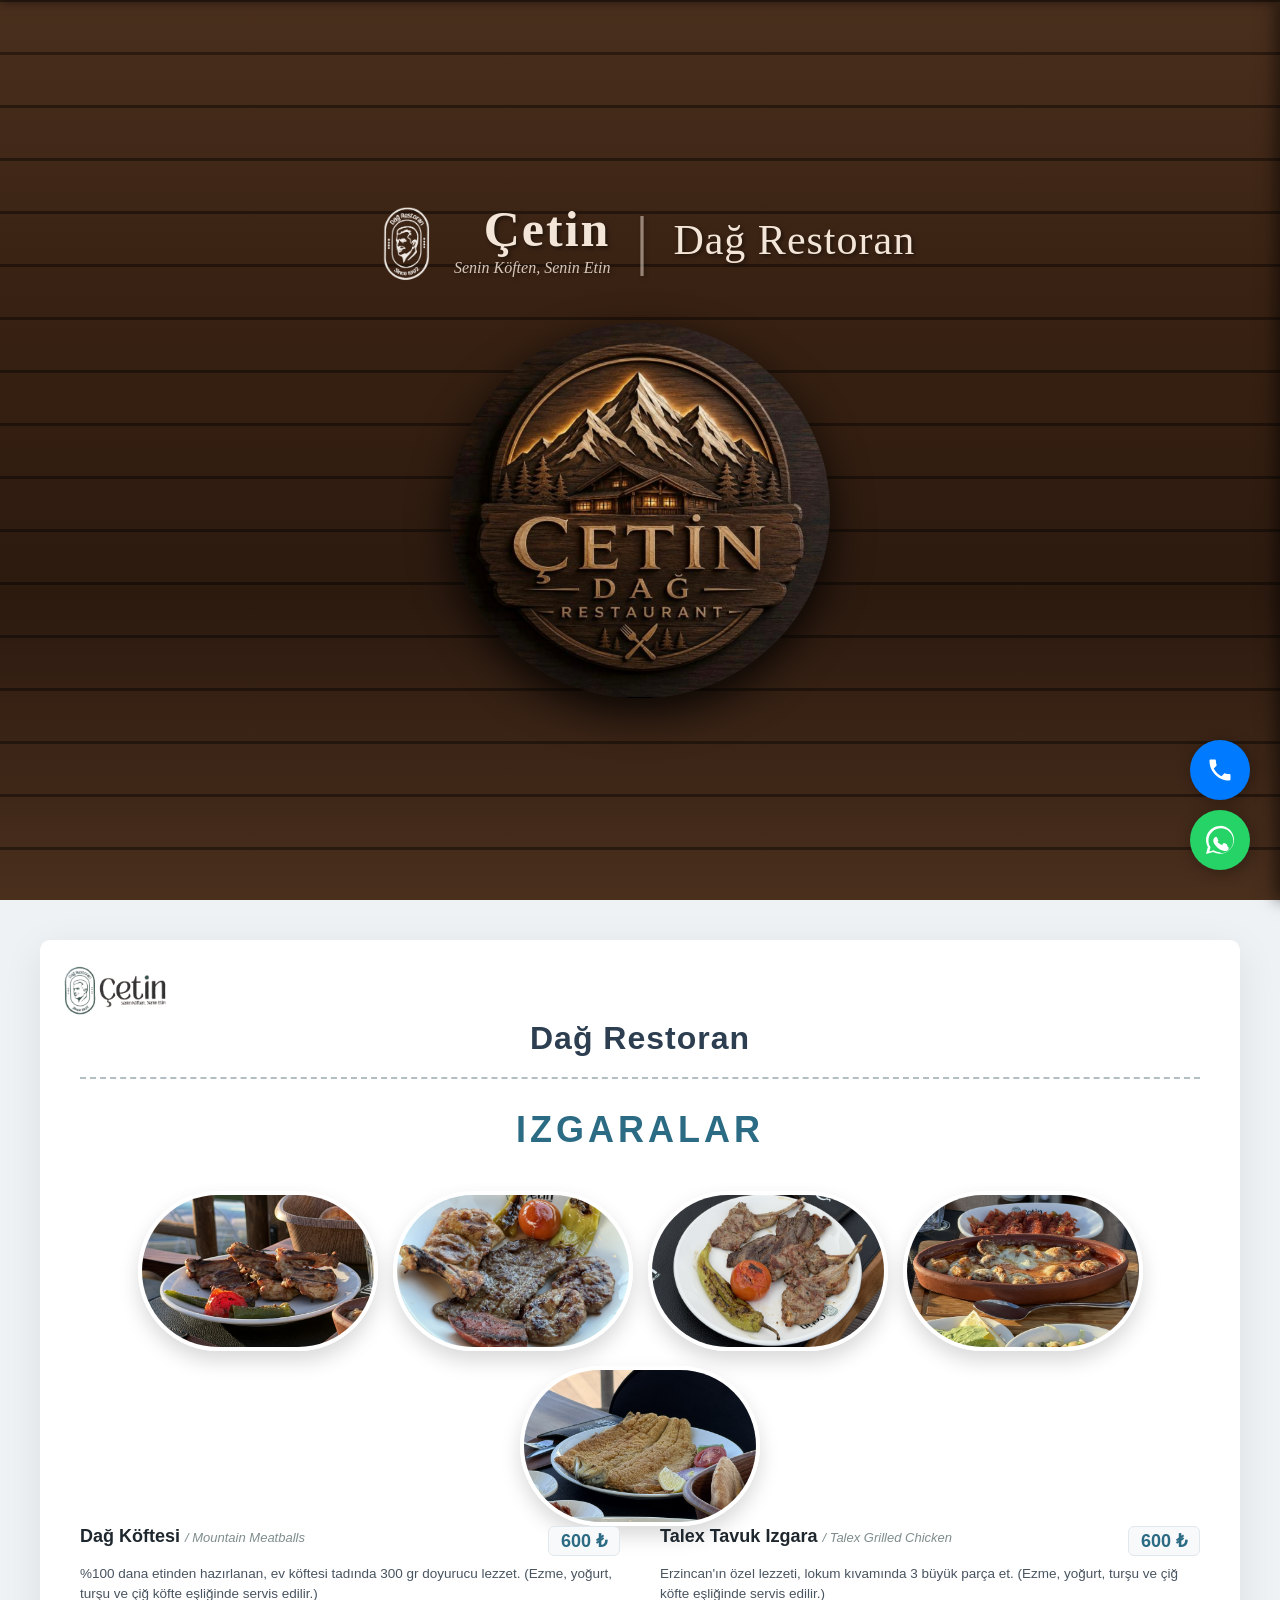
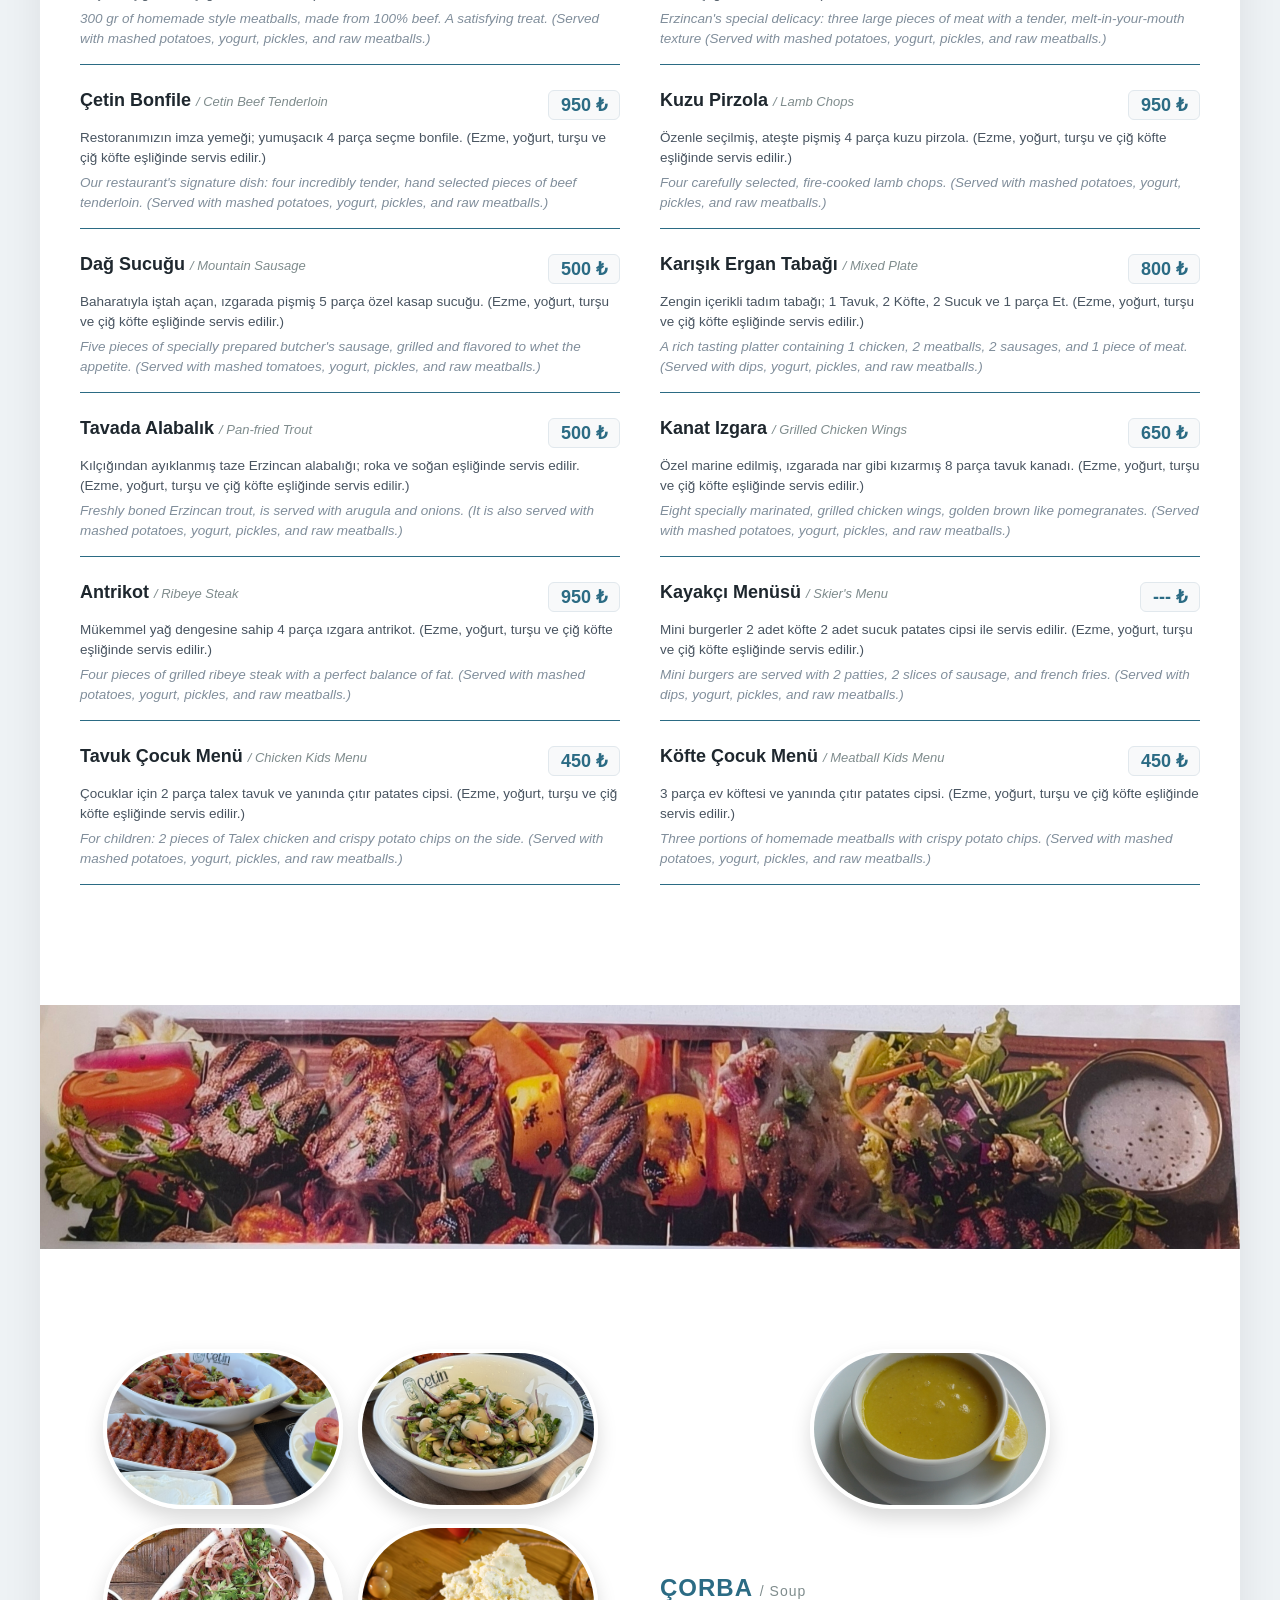
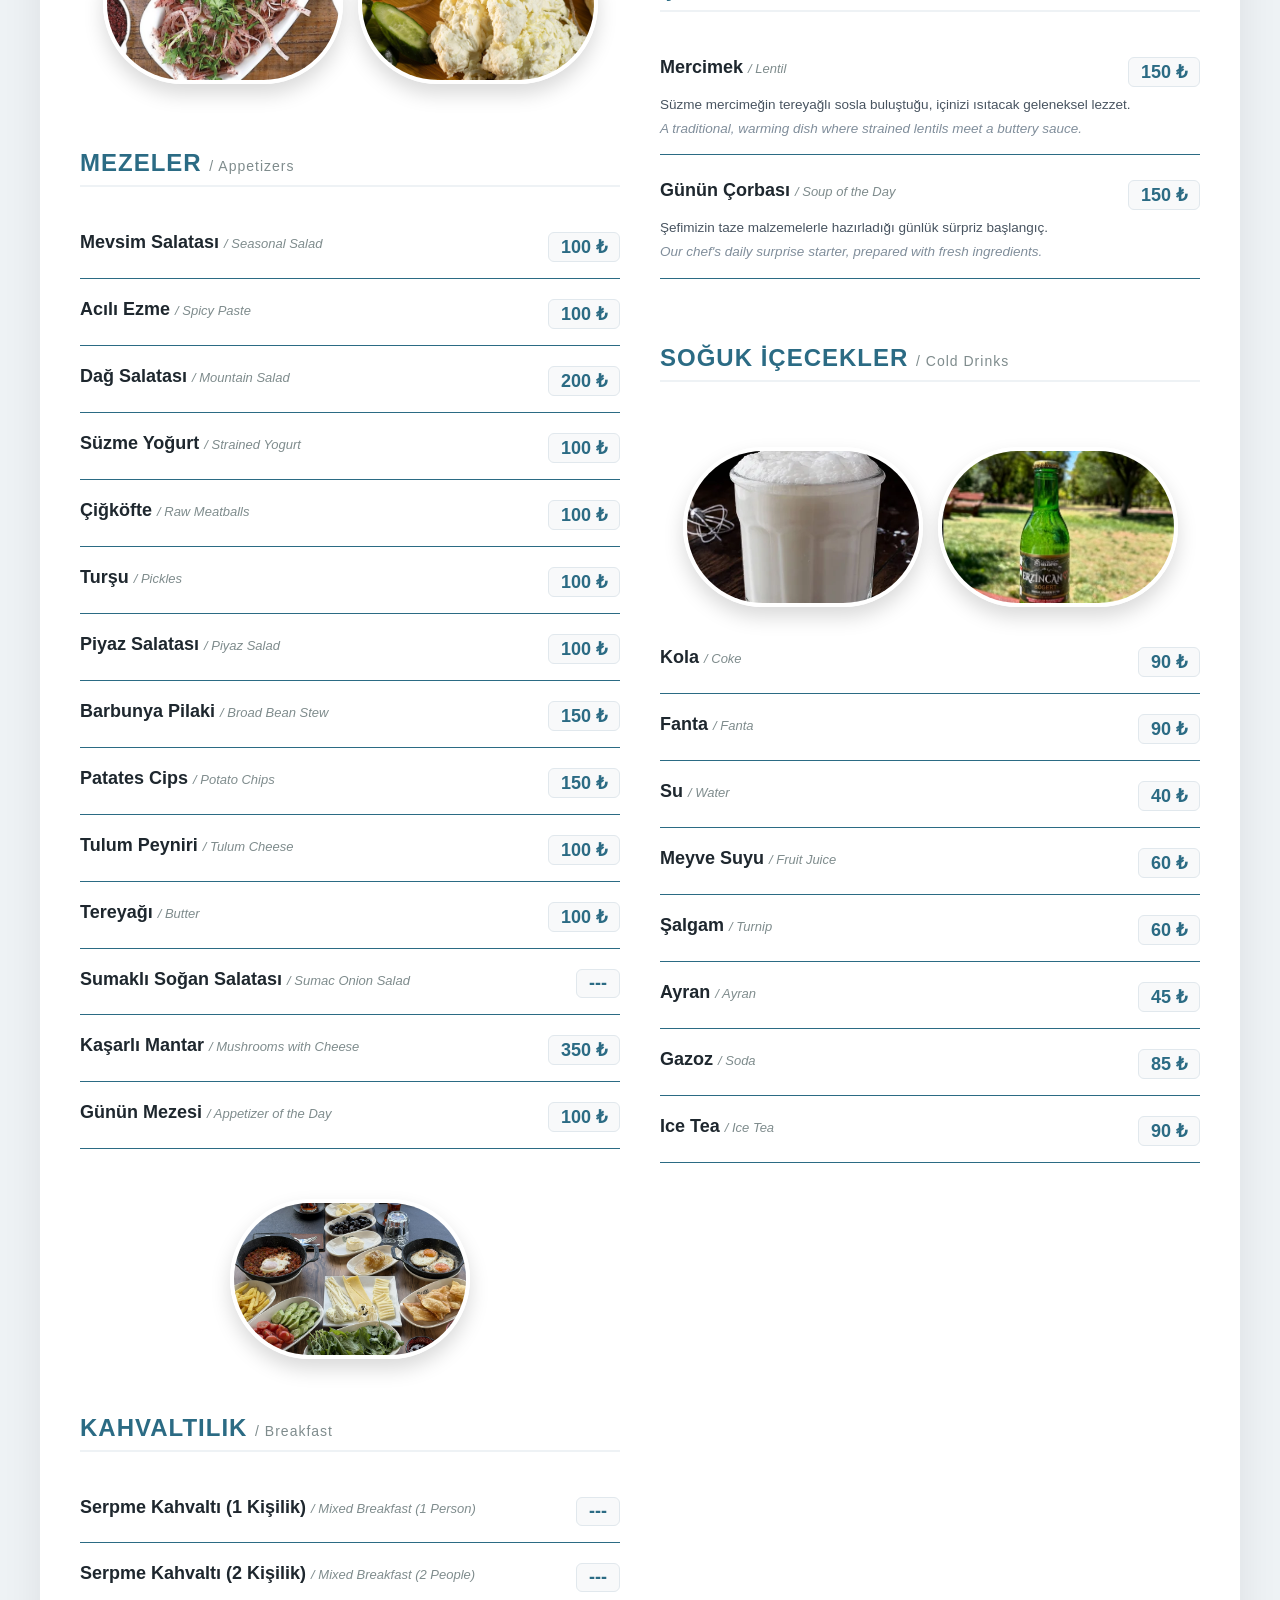
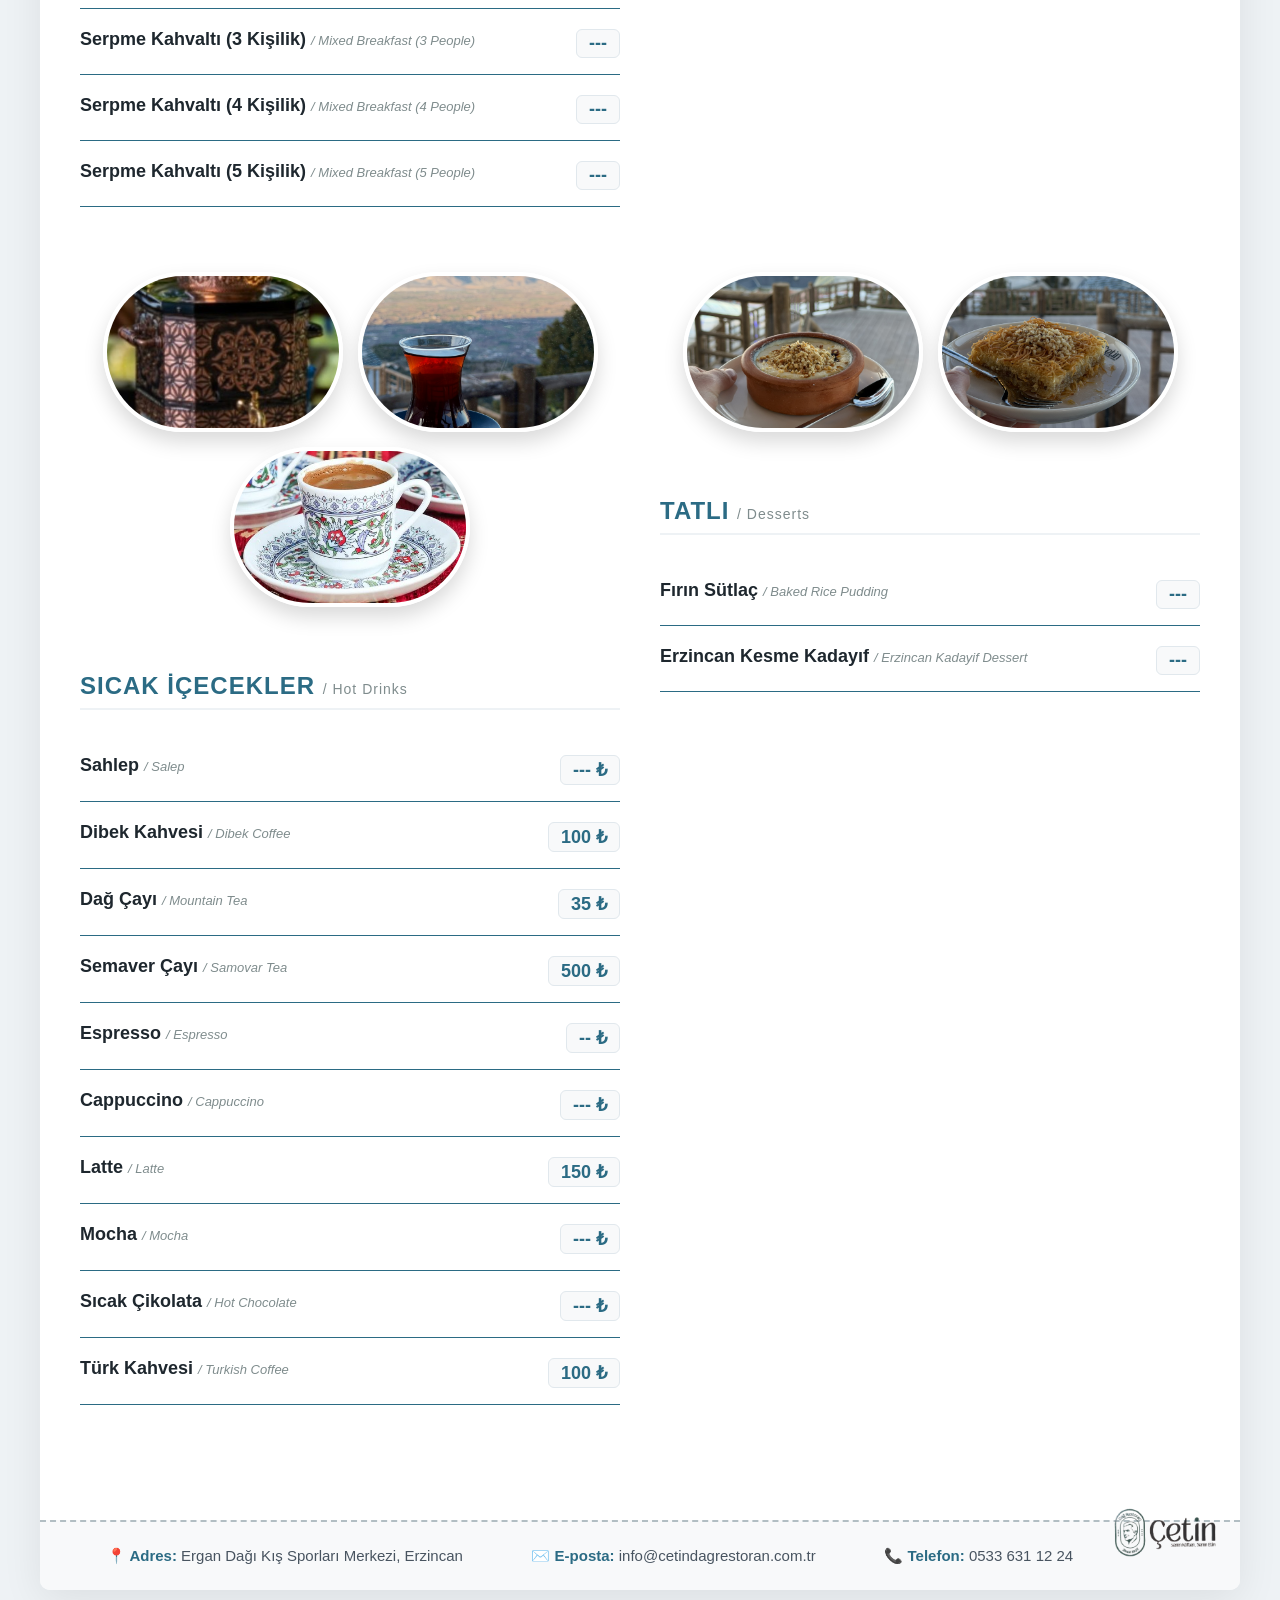
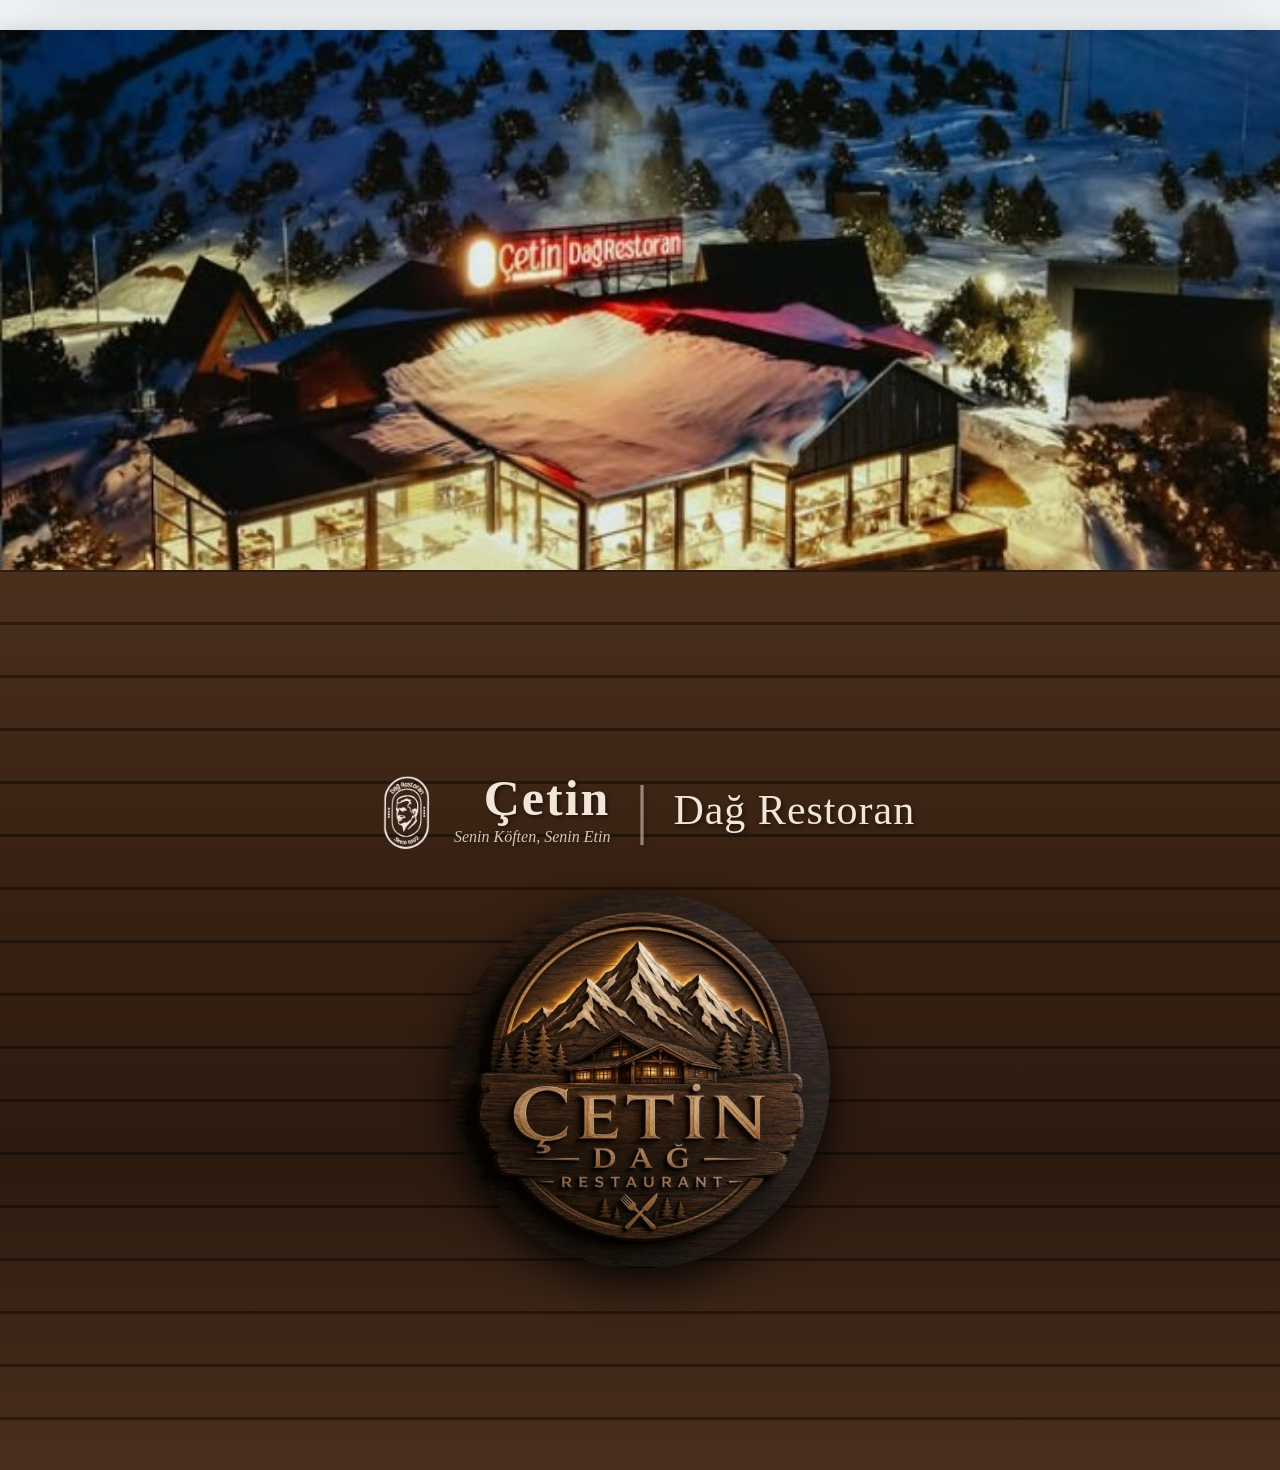
==== index.html @ 165b713c "Add files via upload" ====
<!DOCTYPE html>
<html lang="tr">
<head>
    <meta charset="UTF-8">
    <meta name="viewport" content="width=device-width, initial-scale=1.0">
    <title>Çetin Dağ Restaurant - QR Menü</title>
    
    <link rel="icon" href="logo-Photoroom.png" type="image/png">
    <link rel="apple-touch-icon" href="logo-Photoroom.png">

    <link rel="stylesheet" href="aastyle.css">
</head>
<body>
    <!-- YUKARI KAYDIRINCA BELİREN ÜST MENÜ -->
    <nav id="sticky-top-nav" class="sticky-nav">
        <div class="hamburger-menu" title="Menü">
            <span></span>
            <span></span>
            <span></span>
        </div>
    </nav>

    <!-- SAĞDAN AÇILAN KÜÇÜK YAN MENÜ -->
    <div id="side-menu" class="side-menu">
        <div class="close-btn" id="close-btn">&times;</div>
        <ul class="side-menu-links">
            <li><a href="#">Menü</a></li>
        </ul>
    </div>

    <!-- KARARTMA EFEKTİ (OVERLAY) -->
    <div id="menu-overlay" class="menu-overlay"></div>
    
    <section class="page-section logo-page" id="welcome-page">
        <div class="text-logo-container">
            <img src="logo-Photoroom.png" alt="Dağ Restoran Since 1992" class="vintage-logo">
            <div class="text-left">
                <div class="text-cetin">Çetin</div>
                <div class="text-slogan">Senin Köften, Senin Etin</div>
            </div>
            <div class="text-divider">|</div>
            <div class="text-right">Dağ Restoran</div>
        </div>

        <div class="logo-wrapper">
            <img src="ahsap-logo.jpeg" alt="Çetin Dağ Restaurant Ana Logo">
        </div>
    </section>

    <div class="main-menu-container">
        
        <img src="beyaz-logo.png" class="inner-logo top-left" alt="Senin Etin Senin Köften">
        <img src="beyaz-logo.png" class="inner-logo bottom-right" alt="Senin Etin Senin Köften">

        <div class="menu-content-padding">
            
            <div class="menu-top-brand">Dağ Restoran</div>

            <div class="menu-header-container">
                <h1 class="main-page-title">IZGARALAR</h1>
            </div>

<div class="section-gallery">
                    <img src="tavuk.jpg" alt="Tavuk Izgara" class="oval-img">
                    <img src="karisikergantabagi.jpg" alt="Karışık Ergan Tabağı" class="oval-img">
                    <img src="kuzupirzola.jpg" alt="Kuzu Pirzola" class="oval-img">
                    <img src="kasarlimantar.jpg" alt="Kaşarlı Mantar" class="oval-img">
                    <img src="alabalik.jpg" alt="Alabalık" class="oval-img">
                </div>

            <div class="menu-grid">
                <div class="menu-column">
                    <div class="menu-item">
                        <div class="menu-item-header">
                            <div class="item-title">Dağ Köftesi <span class="en-title">/ Mountain Meatballs</span></div>
                            <div class="item-price" id="price-dag-koftesi">...</div>
                        </div>
                        <div class="item-desc">%100 dana etinden hazırlanan, ev köftesi tadında 300 gr doyurucu lezzet. (Ezme, yoğurt, turşu ve çiğ köfte eşliğinde servis edilir.)</div>
                        <div class="item-desc english">300 gr of homemade style meatballs, made from 100% beef. A satisfying treat. (Served with mashed potatoes, yogurt, pickles, and raw meatballs.)</div>
                    </div>

                    <div class="menu-item">
                        <div class="menu-item-header">
                            <div class="item-title">Çetin Bonfile <span class="en-title">/ Cetin Beef Tenderloin</span></div>
                            <div class="item-price" id="price-cetin-bonfile">...</div>
                        </div>
                        <div class="item-desc">Restoranımızın imza yemeği; yumuşacık 4 parça seçme bonfile. (Ezme, yoğurt, turşu ve çiğ köfte eşliğinde servis edilir.)</div>
                        <div class="item-desc english">Our restaurant's signature dish: four incredibly tender, hand selected pieces of beef tenderloin. (Served with mashed potatoes, yogurt, pickles, and raw meatballs.)</div>
                    </div>

                    <div class="menu-item">
                        <div class="menu-item-header">
                            <div class="item-title">Dağ Sucuğu <span class="en-title">/ Mountain Sausage</span></div>
                            <div class="item-price" id="price-dag-sucugu">...</div>
                        </div>
                        <div class="item-desc">Baharatıyla iştah açan, ızgarada pişmiş 5 parça özel kasap sucuğu. (Ezme, yoğurt, turşu ve çiğ köfte eşliğinde servis edilir.)</div>
                        <div class="item-desc english">Five pieces of specially prepared butcher's sausage, grilled and flavored to whet the appetite. (Served with mashed tomatoes, yogurt, pickles, and raw meatballs.)</div>
                    </div>

                    <div class="menu-item">
                        <div class="menu-item-header">
                            <div class="item-title">Tavada Alabalık <span class="en-title">/ Pan-fried Trout</span></div>
                            <div class="item-price" id="price-tavada-alabalik">...</div>
                        </div>
                        <div class="item-desc">Kılçığından ayıklanmış taze Erzincan alabalığı; roka ve soğan eşliğinde servis edilir. (Ezme, yoğurt, turşu ve çiğ köfte eşliğinde servis edilir.)</div>
                        <div class="item-desc english">Freshly boned Erzincan trout, is served with arugula and onions. (It is also served with mashed potatoes, yogurt, pickles, and raw meatballs.)</div>
                    </div>

                    <div class="menu-item">
                        <div class="menu-item-header">
                            <div class="item-title">Antrikot <span class="en-title">/ Ribeye Steak</span></div>
                            <div class="item-price" id="price-antrikot">...</div>
                        </div>
                        <div class="item-desc">Mükemmel yağ dengesine sahip 4 parça ızgara antrikot. (Ezme, yoğurt, turşu ve çiğ köfte eşliğinde servis edilir.)</div>
                        <div class="item-desc english">Four pieces of grilled ribeye steak with a perfect balance of fat. (Served with mashed potatoes, yogurt, pickles, and raw meatballs.)</div>
                    </div>

                    <div class="menu-item">
                        <div class="menu-item-header">
                            <div class="item-title">Tavuk Çocuk Menü <span class="en-title">/ Chicken Kids Menu</span></div>
                            <div class="item-price" id="price-tavuk-cocuk">...</div>
                        </div>
                        <div class="item-desc">Çocuklar için 2 parça talex tavuk ve yanında çıtır patates cipsi. (Ezme, yoğurt, turşu ve çiğ köfte eşliğinde servis edilir.)</div>
                        <div class="item-desc english">For children: 2 pieces of Talex chicken and crispy potato chips on the side. (Served with mashed potatoes, yogurt, pickles, and raw meatballs.)</div>
                    </div>
                </div>

                <div class="menu-column">
                    <div class="menu-item">
                        <div class="menu-item-header">
                            <div class="item-title">Talex Tavuk Izgara <span class="en-title">/ Talex Grilled Chicken</span></div>
                            <div class="item-price" id="price-talex-tavuk">...</div>
                        </div>
                        <div class="item-desc">Erzincan'ın özel lezzeti, lokum kıvamında 3 büyük parça et. (Ezme, yoğurt, turşu ve çiğ köfte eşliğinde servis edilir.)</div>
                        <div class="item-desc english">Erzincan's special delicacy: three large pieces of meat with a tender, melt-in-your-mouth texture (Served with mashed potatoes, yogurt, pickles, and raw meatballs.)</div>
                    </div>

                    <div class="menu-item">
                        <div class="menu-item-header">
                            <div class="item-title">Kuzu Pirzola <span class="en-title">/ Lamb Chops</span></div>
                            <div class="item-price" id="price-kuzu-pirzola">...</div>
                        </div>
                        <div class="item-desc">Özenle seçilmiş, ateşte pişmiş 4 parça kuzu pirzola. (Ezme, yoğurt, turşu ve çiğ köfte eşliğinde servis edilir.)</div>
                        <div class="item-desc english">Four carefully selected, fire-cooked lamb chops. (Served with mashed potatoes, yogurt, pickles, and raw meatballs.)</div>
                    </div>

                    <div class="menu-item">
                        <div class="menu-item-header">
                            <div class="item-title">Karışık Ergan Tabağı <span class="en-title">/ Mixed Plate</span></div>
                            <div class="item-price" id="price-karisik-ergan">...</div>
                        </div>
                        <div class="item-desc">Zengin içerikli tadım tabağı; 1 Tavuk, 2 Köfte, 2 Sucuk ve 1 parça Et. (Ezme, yoğurt, turşu ve çiğ köfte eşliğinde servis edilir.)</div>
                        <div class="item-desc english">A rich tasting platter containing 1 chicken, 2 meatballs, 2 sausages, and 1 piece of meat. (Served with dips, yogurt, pickles, and raw meatballs.)</div>
                    </div>

                    <div class="menu-item">
                        <div class="menu-item-header">
                            <div class="item-title">Kanat Izgara <span class="en-title">/ Grilled Chicken Wings</span></div>
                            <div class="item-price" id="price-kanat-izgara">...</div>
                        </div>
                        <div class="item-desc">Özel marine edilmiş, ızgarada nar gibi kızarmış 8 parça tavuk kanadı. (Ezme, yoğurt, turşu ve çiğ köfte eşliğinde servis edilir.)</div>
                        <div class="item-desc english">Eight specially marinated, grilled chicken wings, golden brown like pomegranates. (Served with mashed potatoes, yogurt, pickles, and raw meatballs.)</div>
                    </div>

                    <div class="menu-item">
                        <div class="menu-item-header">
                            <div class="item-title">Kayakçı Menüsü <span class="en-title">/ Skier's Menu</span></div>
                            <div class="item-price" id="price-kayakci">...</div>
                        </div>
                        <div class="item-desc">Mini burgerler 2 adet köfte 2 adet sucuk patates cipsi ile servis edilir. (Ezme, yoğurt, turşu ve çiğ köfte eşliğinde servis edilir.)</div>
                        <div class="item-desc english">Mini burgers are served with 2 patties, 2 slices of sausage, and french fries. (Served with dips, yogurt, pickles, and raw meatballs.)</div>
                    </div>

                    <div class="menu-item">
                        <div class="menu-item-header">
                            <div class="item-title">Köfte Çocuk Menü <span class="en-title">/ Meatball Kids Menu</span></div>
                            <div class="item-price" id="price-kofte-cocuk">...</div>
                        </div>
                        <div class="item-desc">3 parça ev köftesi ve yanında çıtır patates cipsi. (Ezme, yoğurt, turşu ve çiğ köfte eşliğinde servis edilir.)</div>
                        <div class="item-desc english">Three portions of homemade meatballs with crispy potato chips. (Served with mashed potatoes, yogurt, pickles, and raw meatballs.)</div>
                    </div>
                </div>

                

            </div>
        </div>

        <div class="horizontal-banner">
            <img src="izgara-banner.jpg" alt="Izgara Lezzetleri">
        </div>

        <div class="menu-content-padding">
            <div class="menu-grid">
                
                <!-- SOL SÜTUN (Mezeler ve Kahvaltılık) -->
               <div class="menu-column">
                    <div class="section-gallery column-gallery">
                        <img src="mezelerana.jpg" alt="Ana Mezeler" class="oval-img">
                        <img src="mezeyan.jpg" alt="Mezeler Yan" class="oval-img">
                        <img src="sumaklisogan.jpg" alt="Sumaklı Soğan" class="oval-img">
                        <img src="tulum.jpg" alt="Tulum Peyniri" class="oval-img">
                    </div>
                    <h2 class="category-title">MEZELER <span class="en-cat">/ Appetizers</span></h2>
                    
                    <div class="menu-item compact">
                        <div class="menu-item-header">
                            <div class="item-title">Mevsim Salatası <span class="en-title">/ Seasonal Salad</span></div>
                            <div class="item-price" id="price-mevsim-salata">...</div>
                        </div>
                    </div>
                    <div class="menu-item compact">
                        <div class="menu-item-header">
                            <div class="item-title">Acılı Ezme <span class="en-title">/ Spicy Paste</span></div>
                            <div class="item-price" id="price-acili-ezme">...</div>
                        </div>
                    </div>
                    <div class="menu-item compact">
                        <div class="menu-item-header">
                            <div class="item-title">Dağ Salatası <span class="en-title">/ Mountain Salad</span></div>
                            <div class="item-price" id="price-dag-salatasi">...</div>
                        </div>
                    </div>
                    <div class="menu-item compact">
                        <div class="menu-item-header">
                            <div class="item-title">Süzme Yoğurt <span class="en-title">/ Strained Yogurt</span></div>
                            <div class="item-price" id="price-suzme-yogurt">...</div>
                        </div>
                    </div>
                    <div class="menu-item compact">
                        <div class="menu-item-header">
                            <div class="item-title">Çiğköfte <span class="en-title">/ Raw Meatballs</span></div>
                            <div class="item-price" id="price-cigkofte">...</div>
                        </div>
                    </div>
                    <div class="menu-item compact">
                        <div class="menu-item-header">
                            <div class="item-title">Turşu <span class="en-title">/ Pickles</span></div>
                            <div class="item-price" id="price-tursu">...</div>
                        </div>
                    </div>
                    <div class="menu-item compact">
                        <div class="menu-item-header">
                            <div class="item-title">Piyaz Salatası <span class="en-title">/ Piyaz Salad</span></div>
                            <div class="item-price" id="price-piyaz">...</div>
                        </div>
                    </div>
                    <div class="menu-item compact">
                        <div class="menu-item-header">
                            <div class="item-title">Barbunya Pilaki <span class="en-title">/ Broad Bean Stew</span></div>
                            <div class="item-price" id="price-barbunya">...</div>
                        </div>
                    </div>
                    <div class="menu-item compact">
                        <div class="menu-item-header">
                            <div class="item-title">Patates Cips <span class="en-title">/ Potato Chips</span></div>
                            <div class="item-price" id="price-cips">...</div>
                        </div>
                    </div>
                    <div class="menu-item compact">
                        <div class="menu-item-header">
                            <div class="item-title">Tulum Peyniri <span class="en-title">/ Tulum Cheese</span></div>
                            <div class="item-price" id="price-tulum">...</div>
                        </div>
                    </div>
                    <div class="menu-item compact">
                        <div class="menu-item-header">
                            <div class="item-title">Tereyağı <span class="en-title">/ Butter</span></div>
                            <div class="item-price" id="price-tereyagi">...</div>
                        </div>
                    </div>
                    <div class="menu-item compact">
                        <div class="menu-item-header">
                            <div class="item-title">Sumaklı Soğan Salatası <span class="en-title">/ Sumac Onion Salad</span></div>
                            <div class="item-price" id="price-sumakli-sogan">...</div>
                        </div>
                    </div>
                    <div class="menu-item compact">
                        <div class="menu-item-header">
                            <div class="item-title">Kaşarlı Mantar <span class="en-title">/ Mushrooms with Cheese</span></div>
                            <div class="item-price" id="price-kasarli-mantar">...</div>
                        </div>
                    </div>
                    <div class="menu-item compact">
                        <div class="menu-item-header">
                            <div class="item-title">Günün Mezesi <span class="en-title">/ Appetizer of the Day</span></div>
                            <div class="item-price" id="price-gunun-mezesi">...</div>
                        </div>
                    </div>

                    <!-- KAHVALTILIK BÖLÜMÜ -->
                    <div class="section-gallery column-gallery" style="margin-top: 30px;">
                        <img src="kahvaltilik.jpg" alt="Kahvaltılık" class="oval-img">
                    </div>
                    <h2 class="category-title" style="margin-top: 10px;">KAHVALTILIK <span class="en-cat">/ Breakfast</span></h2>
                    
                    <div class="menu-item compact">
                        <div class="menu-item-header">
                            <div class="item-title">Serpme Kahvaltı (1 Kişilik) <span class="en-title">/ Mixed Breakfast (1 Person)</span></div>
                            <div class="item-price" id="price-kahvalti-1">...</div>
                        </div>
                    </div>
                    <div class="menu-item compact">
                        <div class="menu-item-header">
                            <div class="item-title">Serpme Kahvaltı (2 Kişilik) <span class="en-title">/ Mixed Breakfast (2 People)</span></div>
                            <div class="item-price" id="price-kahvalti-2">...</div>
                        </div>
                    </div>
                    <div class="menu-item compact">
                        <div class="menu-item-header">
                            <div class="item-title">Serpme Kahvaltı (3 Kişilik) <span class="en-title">/ Mixed Breakfast (3 People)</span></div>
                            <div class="item-price" id="price-kahvalti-3">...</div>
                        </div>
                    </div>
                    <div class="menu-item compact">
                        <div class="menu-item-header">
                            <div class="item-title">Serpme Kahvaltı (4 Kişilik) <span class="en-title">/ Mixed Breakfast (4 People)</span></div>
                            <div class="item-price" id="price-kahvalti-4">...</div>
                        </div>
                    </div>
                    <div class="menu-item compact">
                        <div class="menu-item-header">
                            <div class="item-title">Serpme Kahvaltı (5 Kişilik) <span class="en-title">/ Mixed Breakfast (5 People)</span></div>
                            <div class="item-price" id="price-kahvalti-5">...</div>
                        </div>
                    </div>
                </div>

                <!-- SAĞ SÜTUN (Çorba ve Soğuk İçecekler) -->
                <div class="menu-column">
                    <div class="section-gallery column-gallery">
                        <img src="mercimekcorbasi.jpg" alt="Mercimek Çorbası" class="oval-img">
                    </div>
                    <h2 class="category-title">ÇORBA <span class="en-cat">/ Soup</span></h2>
                    <div class="menu-item">
                        <div class="menu-item-header">
                            <div class="item-title">Mercimek <span class="en-title">/ Lentil</span></div>
                            <div class="item-price" id="price-mercimek">...</div>
                        </div>
                        <div class="item-desc">Süzme mercimeğin tereyağlı sosla buluştuğu, içinizi ısıtacak geleneksel lezzet.</div>
                        <div class="item-desc english">A traditional, warming dish where strained lentils meet a buttery sauce.</div>
                    </div>
                    <div class="menu-item">
                        <div class="menu-item-header">
                            <div class="item-title">Günün Çorbası <span class="en-title">/ Soup of the Day</span></div>
                            <div class="item-price" id="price-gunun-corbasi">...</div>
                        </div>
                        <div class="item-desc">Şefimizin taze malzemelerle hazırladığı günlük sürpriz başlangıç.</div>
                        <div class="item-desc english">Our chef's daily surprise starter, prepared with fresh ingredients.</div>
                    </div>

                    <h2 class="category-title" style="margin-top: 40px;">SOĞUK İÇECEKLER <span class="en-cat">/ Cold Drinks</span></h2>
                   
                   <div class="section-gallery column-gallery" style="margin-bottom: 15px;">
                        <img src="ayran.jpg" alt="Ayran" class="oval-img">
                        <img src="bogertsoda.jpg" alt="Soda" class="oval-img">
                    </div>
                   
                    <div class="menu-item compact">
                        <div class="menu-item-header">
                            <div class="item-title">Kola <span class="en-title">/ Coke</span></div>
                            <div class="item-price" id="price-kola">...</div>
                        </div>
                    </div>
                    <div class="menu-item compact">
                        <div class="menu-item-header">
                            <div class="item-title">Fanta <span class="en-title">/ Fanta</span></div>
                            <div class="item-price" id="price-fanta">...</div>
                        </div>
                    </div>
                    <div class="menu-item compact">
                        <div class="menu-item-header">
                            <div class="item-title">Su <span class="en-title">/ Water</span></div>
                            <div class="item-price" id="price-su">...</div>
                        </div>
                    </div>
                    <div class="menu-item compact">
                        <div class="menu-item-header">
                            <div class="item-title">Meyve Suyu <span class="en-title">/ Fruit Juice</span></div>
                            <div class="item-price" id="price-meyve-suyu">...</div>
                        </div>
                    </div>
                    <div class="menu-item compact">
                        <div class="menu-item-header">
                            <div class="item-title">Şalgam <span class="en-title">/ Turnip</span></div>
                            <div class="item-price" id="price-salgam">...</div>
                        </div>
                    </div>
                    <div class="menu-item compact">
                        <div class="menu-item-header">
                            <div class="item-title">Ayran <span class="en-title">/ Ayran</span></div>
                            <div class="item-price" id="price-ayran">...</div>
                        </div>
                    </div>
                    <div class="menu-item compact">
                        <div class="menu-item-header">
                            <div class="item-title">Gazoz <span class="en-title">/ Soda</span></div>
                            <div class="item-price" id="price-gazoz">...</div>
                        </div>
                    </div>
                    <div class="menu-item compact">
                        <div class="menu-item-header">
                            <div class="item-title">Ice Tea <span class="en-title">/ Ice Tea</span></div>
                            <div class="item-price" id="price-ice-tea">...</div>
                        </div>
                    </div>
                </div>
            </div>

            <!-- ALT GRİD (Sıcak İçecekler ve Tatlılar) -->
            <div class="menu-grid" style="margin-top: 50px;">
                <!-- SOL SÜTUN (Sıcak İçecekler) -->
                <div class="menu-column">
                    <div class="section-gallery column-gallery">
                        <img src="semavercayi.jpg" alt="Semaver Çayı" class="oval-img">
                        <img src="bardakcay.jpg" alt="Bardak Çay" class="oval-img">
                        <img src="turkkahvesi.jpg" alt="Türk Kahvesi" class="oval-img">
                    </div>
                    <h2 class="category-title">SICAK İÇECEKLER <span class="en-cat">/ Hot Drinks</span></h2>
                    
                    <div class="menu-item compact">
                        <div class="menu-item-header">
                            <div class="item-title">Sahlep <span class="en-title">/ Salep</span></div>
                            <div class="item-price" id="price-sahlep">...</div>
                        </div>
                    </div>
                    <div class="menu-item compact">
                        <div class="menu-item-header">
                            <div class="item-title">Dibek Kahvesi <span class="en-title">/ Dibek Coffee</span></div>
                            <div class="item-price" id="price-dibek">...</div>
                        </div>
                    </div>
                    <div class="menu-item compact">
                        <div class="menu-item-header">
                            <div class="item-title">Dağ Çayı <span class="en-title">/ Mountain Tea</span></div>
                            <div class="item-price" id="price-dag-cayi">...</div>
                        </div>
                    </div>
                    <div class="menu-item compact">
                        <div class="menu-item-header">
                            <div class="item-title">Semaver Çayı <span class="en-title">/ Samovar Tea</span></div>
                            <div class="item-price" id="price-semaver">...</div>
                        </div>
                    </div>
                    <div class="menu-item compact">
                        <div class="menu-item-header">
                            <div class="item-title">Espresso <span class="en-title">/ Espresso</span></div>
                            <div class="item-price" id="price-espresso">...</div>
                        </div>
                    </div>
                    <div class="menu-item compact">
                        <div class="menu-item-header">
                            <div class="item-title">Cappuccino <span class="en-title">/ Cappuccino</span></div>
                            <div class="item-price" id="price-cappuccino">...</div>
                        </div>
                    </div>
                    <div class="menu-item compact">
                        <div class="menu-item-header">
                            <div class="item-title">Latte <span class="en-title">/ Latte</span></div>
                            <div class="item-price" id="price-latte">...</div>
                        </div>
                    </div>
                    <div class="menu-item compact">
                        <div class="menu-item-header">
                            <div class="item-title">Mocha <span class="en-title">/ Mocha</span></div>
                            <div class="item-price" id="price-mocha">...</div>
                        </div>
                    </div>
                    <div class="menu-item compact">
                        <div class="menu-item-header">
                            <div class="item-title">Sıcak Çikolata <span class="en-title">/ Hot Chocolate</span></div>
                            <div class="item-price" id="price-sicak-cikolata">...</div>
                        </div>
                    </div>
                    <div class="menu-item compact">
                        <div class="menu-item-header">
                            <div class="item-title">Türk Kahvesi <span class="en-title">/ Turkish Coffee</span></div>
                            <div class="item-price" id="price-turk-kahvesi">...</div>
                        </div>
                    </div>
                </div>

                <!-- SAĞ SÜTUN (Tatlılar) -->
                <div class="menu-column">
                    <div class="section-gallery column-gallery">
                        <img src="sutlac.jpg" alt="Fırın Sütlaç" class="oval-img">
                        <img src="erzincankesmekadayifi.jpg" alt="Erzincan Kesme Kadayıf" class="oval-img">
                    </div>
                    <h2 class="category-title">TATLI <span class="en-cat">/ Desserts</span></h2>
                    
                    <div class="menu-item compact">
                        <div class="menu-item-header">
                            <div class="item-title">Fırın Sütlaç <span class="en-title">/ Baked Rice Pudding</span></div>
                            <div class="item-price" id="price-sutlac">...</div>
                        </div>
                    </div>
                    <div class="menu-item compact">
                        <div class="menu-item-header">
                            <div class="item-title">Erzincan Kesme Kadayıf <span class="en-title">/ Erzincan Kadayif Dessert</span></div>
                            <div class="item-price" id="price-kadayif">...</div>
                        </div>
                    </div>
                </div>
            </div>
        </div>
        
        <!-- İLETİŞİM BİLGİLERİ -->
        <div class="contact-info-section">
            <div class="contact-item">
                <strong>📍 Adres:</strong> Ergan Dağı Kış Sporları Merkezi, Erzincan
            </div>
            <div class="contact-item">
                <strong>✉️ E-posta:</strong> info@cetindagrestoran.com.tr
            </div>
            <div class="contact-item">
                <strong>📞 Telefon:</strong> 0533 631 12 24
            </div>
        </div>

    </div> <!-- .main-menu-container Bitişi -->

<div class="transition-banner" id="gallery-trigger" title="Galeriyi Açmak İçin Tıklayın">
        <img src="disarifotograf.jpg" alt="Çetin Dağ Restaurant Dış Mekan">
    </div>

    <div id="lightbox-gallery" class="lightbox">
        <span class="lightbox-close" id="lightbox-close">&times;</span>
        <span class="lightbox-prev" id="lightbox-prev">&#10094;</span>
        <img class="lightbox-content" id="lightbox-img">
        <span class="lightbox-next" id="lightbox-next">&#10095;</span>
    </div>

    <!-- KAPANIS SAYFASI -->
    <section class="page-section logo-page" id="goodbye-page">
        <div class="text-logo-container">
            <img src="logo-Photoroom.png" alt="Dağ Restoran Since 1992" class="vintage-logo">
            <div class="text-left">
                <div class="text-cetin">Çetin</div>
                <div class="text-slogan">Senin Köften, Senin Etin</div>
            </div>
            <div class="text-divider">|</div>
            <div class="text-right">Dağ Restoran</div>
        </div>

        <div class="logo-wrapper">
            <img src="ahsap-logo.jpeg" alt="Çetin Dağ Restaurant Kapanış Logo">
        </div>
    </section>

    <!-- YÜZEN İLETİŞİM BUTONLARI -->
    <a href="tel:+905336311224" class="phone-float" title="Bizi Arayın">
        <svg viewBox="0 0 24 24" width="28" height="28">
            <path fill="#FFF" d="M6.62 10.79c1.44 2.83 3.76 5.14 6.59 6.59l2.2-2.2c.27-.27.67-.36 1.02-.24 1.12.37 2.33.57 3.57.57.55 0 1 .45 1 1V20c0 .55-.45 1-1 1-9.39 0-17-7.61-17-17 0-.55.45-1 1-1h3.5c.55 0 1 .45 1 1 0 1.25.2 2.45.57 3.57.11.35.03.74-.25 1.02l-2.2 2.2z"/>
        </svg>
    </a>

    <a href="https://wa.me/905336311224" class="whatsapp-float" target="_blank" rel="noopener noreferrer" title="WhatsApp ile İletişime Geçin">
        <svg viewBox="0 0 32 32" width="32" height="32">
            <path fill="#FFF" d="M16.01 2.01c-7.72 0-14 6.28-14 14 0 2.45.63 4.8 1.83 6.91L2.01 30l7.25-1.9c2.05 1.12 4.35 1.71 6.75 1.71 7.72 0 14-6.28 14-14s-6.28-14-14-14zM16.01 28.18c-2.07 0-4.1-.55-5.88-1.6l-.42-.25-4.37 1.15 1.17-4.27-.27-.43c-1.15-1.83-1.76-3.95-1.76-6.14 0-6.83 5.56-12.39 12.39-12.39s12.39 5.56 12.39 12.39-5.56 12.39-12.39 12.39zM22.8 20.31c-.37-.19-2.21-1.09-2.55-1.22-.34-.12-.59-.19-.84.19-.25.37-.96 1.22-1.18 1.47-.22.25-.43.28-.8.09-1.57-.79-2.67-1.46-3.75-2.77-.28-.34.31-.31.67-.99.12-.22.06-.41-.03-.6-.09-.19-.84-2.02-1.15-2.77-.3-.73-.6-.63-.84-.64h-.72c-.25 0-.66.09-1.01.47-.34.37-1.31 1.28-1.31 3.12 0 1.84 1.34 3.63 1.53 3.88.19.25 2.65 4.04 6.42 5.58 2.51 1.03 3.42 1.09 4.67.92.98-.13 2.21-.91 2.51-1.78.3-.88.3-1.63.22-1.78-.1-.16-.35-.25-.72-.44z"/>
        </svg>
    </a>

    <script src="aadynamiceffects.js"></script>

</body>
</html>
---- aastyle.css ----
/* Genel Sıfırlama ve Font Ayarları */
* {
    box-sizing: border-box;
    margin: 0;
    padding: 0;
}

body {
    font-family: 'Segoe UI', Arial, sans-serif;
    background-color: #eef2f5; 
    color: #2c3e50;
    overflow-x: hidden;
}

/* Tam Ekran Bölümler (Ahşap Logolar İçin) */
.page-section {
    min-height: 100vh;
    display: flex;
    flex-direction: column;
    align-items: center;
    justify-content: center;
    padding: 60px 40px;
}

/* HARBİ AHŞAP DESENİ ARKA PLAN */
.logo-page {
    background-color: #3b2313; /* Temel kahverengi */
    background-image: 
        repeating-linear-gradient(
            0deg,
            transparent,
            transparent 50px,
            rgba(0,0,0,0.4) 50px,
            rgba(0,0,0,0.4) 53px
        ),
        linear-gradient(
            to bottom,
            #4a2f1d,
            #382112,
            #2c1a0f,
            #4a2f1d
        );
}

.logo-wrapper img {
    max-width: 380px;
    width: 100%;
    height: auto;
    border-radius: 50%;
    box-shadow: 0 15px 40px rgba(0, 0, 0, 0.8);
}

/* --- AHŞAP LOGO ÜSTÜ YAZILI LOGO VE PORTRE ALANI --- */
.text-logo-container {
    display: flex;
    align-items: center;
    justify-content: center;
    color: #f3e5d8; 
    margin-bottom: 40px;
    font-family: 'Georgia', serif; 
    text-shadow: 2px 2px 4px rgba(0,0,0,0.5); 
}

.vintage-logo {
    height: 85px; 
    width: auto;
    margin-right: 20px;
    filter: brightness(0) invert(0.9) sepia(0.1) hue-rotate(350deg);
}

.text-left {
    display: flex;
    flex-direction: column;
    align-items: flex-end; 
    margin-right: 15px;
}

.text-cetin {
    font-size: 50px;
    font-weight: bold;
    line-height: 1;
    letter-spacing: 2px;
}

.text-slogan {
    font-size: 16px;
    font-style: italic;
    opacity: 0.85;
    margin-top: 5px;
}

.text-divider {
    font-size: 65px;
    font-weight: 300;
    opacity: 0.5;
    margin: 0 10px;
    line-height: 1;
}

.text-right {
    font-size: 42px;
    font-weight: normal;
    margin-left: 15px;
    letter-spacing: 1px;
}

/* ANA MENÜ ÇERÇEVESİ (BEYAZ SAYFA) */
.main-menu-container {
    position: relative; 
    max-width: 1200px;
    margin: 40px auto; 
    background-color: #ffffff; 
    border-radius: 10px; 
    padding-bottom: 0px; 
    box-shadow: 0 10px 40px rgba(0,0,0,0.08); 
    overflow: hidden; 
}

/* İç Logolar (Beyaz Çerçevenin Köşeleri) */
.inner-logo {
    position: absolute;
    width: 110px;
    height: auto;
    z-index: 10;
    opacity: 0.85;
}

.top-left {
    top: 20px;
    left: 20px;
}

.bottom-right {
    bottom: 20px;
    right: 20px; 
}

/* Menü İçerik Boşlukları */
.menu-content-padding {
    padding: 80px 40px 120px 40px; 
}

/* Menü Sayfası En Üst Yazı (Dağ Restoran) */
.menu-top-brand {
    text-align: center;
    color: #2c3e50; 
    font-size: 32px;
    font-weight: 700;
    margin-bottom: 20px;
    letter-spacing: 1px;
}

/* Menü Başlıkları (Kesikli Çizgi Üstte) */
.menu-header-container {
    width: 100%;
    text-align: center;
    margin-bottom: 40px;
    border-top: 2px dashed #b2bec3; 
    padding-top: 30px; 
}

.main-page-title {
    color: #2b6b84;
    font-size: 36px;
    letter-spacing: 4px;
    display: inline-block;
}

.category-title {
    color: #2b6b84;
    font-size: 24px;
    margin: 20px 0;
    border-bottom: 2px solid #eef2f5;
    padding-bottom: 8px;
    letter-spacing: 1px;
}

.en-cat {
    font-size: 14px;
    color: #7f8c8d;
    font-weight: normal;
}

/* Çift Sütun Izgara Yapısı */
.menu-grid {
    display: grid;
    grid-template-columns: 100%; 
    gap: 40px;
    width: 100%;
}

.menu-column {
    display: flex;
    flex-direction: column;
    gap: 25px;
}

/* Menü Ürün Kartları (Düz Mavi Alt Çizgi) */
.menu-item {
    border-bottom: 1px solid #2b6b84; 
    padding-bottom: 15px;
}

.menu-item.compact {
    padding-bottom: 8px;
    margin-bottom: -5px;
}

.menu-item-header {
    display: flex;
    justify-content: space-between;
    align-items: flex-start;
    margin-bottom: 8px;
}

.item-title {
    font-size: 18px;
    font-weight: 700;
    color: #1e272e;
}

.en-title {
    font-size: 13px;
    color: #7f8c8d;
    font-weight: 400;
    font-style: italic;
}

.item-price {
    font-size: 18px;
    font-weight: 700;
    color: #2b6b84;
    white-space: nowrap;
    background-color: #f8f9fa;
    padding: 3px 12px;
    border-radius: 6px;
    border: 1px solid #e1e8ed;
}

/* Açıklama Kısımları */
.item-desc {
    font-size: 13.5px;
    color: #485460;
    line-height: 1.5;
}

.item-desc.english {
    color: #808e9b;
    font-style: italic;
    margin-top: 4px;
}

/* OVAL RESİM GALERİSİ TASARIMI */
.section-gallery {
    display: flex;
    justify-content: center;
    align-items: center;
    gap: 15px;
    flex-wrap: wrap; 
    width: 100%;
    margin-top: 20px;
    grid-column: 1 / -1; 
}

.column-gallery {
    grid-column: auto; 
    margin-bottom: 20px;
}

.oval-img {
    width: 100%;
    max-width: 240px; 
    height: 160px; 
    object-fit: cover; 
    border-radius: 100px; 
    box-shadow: 0 10px 20px rgba(0,0,0,0.15); 
    border: 4px solid #ffffff; 
    transition: transform 0.3s ease;
}

.oval-img:hover {
    transform: scale(1.20); /* Eski değer 1.05'ti, şimdi çok daha fazla büyüyecek */
    z-index: 10; /* Büyüdüğünde diğer resimlerin veya yazıların altında kalmaması için üste alıyoruz */
    position: relative;
    box-shadow: 0 15px 30px rgba(0,0,0,0.3); /* Büyüdüğünde gölgesi de artsın */
}

.oval-img:active {
    transform: scale(1.30); /* Basılı tutarken en büyük haline gelir */
}

/* YATAY BANNER */
.horizontal-banner {
    width: 100%; 
    overflow: hidden;
    display: flex;
    align-items: center;
    justify-content: center;
    background-color: #000;
}

.horizontal-banner img {
    width: 100%;
    height: auto; 
    display: block;
}

/* İLETİŞİM BİLGİLERİ KISMI */
.contact-info-section {
    text-align: center;
    /* Mobilde yazıların logonun altında kalmaması için alt padding değerini 80px yaptık */
    padding: 25px 40px 80px 40px; 
    background-color: #f8f9fa; 
    border-top: 2px dashed #b2bec3; 
    color: #485460;
    font-size: 15px;
    display: flex;
    flex-direction: column;
    gap: 15px;
}

.contact-item strong {
    color: #2b6b84; 
}

/* DIŞ MEKAN GEÇİŞ FOTOĞRAFI EFEKTİ */
.transition-banner {
    width: 100%;
    line-height: 0; 
    margin: 0;
    padding: 0;
}

.transition-banner img {
    width: 100%;
    height: 350px; 
    object-fit: cover; 
    display: block;
    box-shadow: 0 10px 30px rgba(0,0,0,0.3);
}

/* WHATSAPP YÜZEN BUTON STİLLERİ */
.whatsapp-float {
    position: fixed;
    width: 60px;
    height: 60px;
    bottom: 30px;
    right: 30px;
    background-color: #25d366;
    border-radius: 50px;
    box-shadow: 2px 2px 15px rgba(0,0,0,0.3);
    z-index: 1000;
    display: flex;
    align-items: center;
    justify-content: center;
    transition: transform 0.3s ease;
}
.whatsapp-float:hover { transform: scale(1.1); }

/* TELEFON ARAMA YÜZEN BUTON STİLLERİ */
.phone-float {
    position: fixed;
    width: 60px;
    height: 60px;
    bottom: 100px; /* WhatsApp butonunun 10px üstünde hizalanır (30px + 60px + 10px = 100px) */
    right: 30px;
    background-color: #007bff; /* Arama için dikkat çekici klasik mavi */
    border-radius: 50px;
    box-shadow: 2px 2px 15px rgba(0,0,0,0.3);
    z-index: 1000;
    display: flex;
    align-items: center;
    justify-content: center;
    transition: transform 0.3s ease;
}
.phone-float:hover { transform: scale(1.1); }

/* 📱 RESPONSIVE EKRAN AYARLARI */
@media (min-width: 768px) {
    .menu-grid {
        grid-template-columns: 1fr 1fr;
    }
    
    .contact-info-section {
        flex-direction: row;
        justify-content: space-around;
        padding-bottom: 25px; 
        padding-right: 140px; 
    }
}

@media (max-width: 768px) {
    .text-logo-container {
        transform: scale(0.65);
        margin-bottom: 15px;
    }
    
    .whatsapp-float {
        width: 50px;
        height: 50px;
        bottom: 20px;
        right: 20px;
    }
    .whatsapp-float svg { width: 26px; height: 26px; }

    .phone-float {
        width: 50px;
        height: 50px;
        bottom: 80px; /* Mobilde de uyumlu olması için aralık küçüldü (20px + 50px + 10px = 80px) */
        right: 20px;
    }
    .phone-float svg { width: 24px; height: 24px; }
    
    .oval-img {
        max-width: 45%; 
        height: 110px;
        border-radius: 50px;
    }

    .transition-banner img {
        height: 250px; 
    }
}


/* --- YUKARI KAYDIRINCA BELİREN ÜST MENÜ --- */
.sticky-nav {
    position: fixed;
    top: 0;
    left: 0;
    width: 100%;
    height: 35px;
    
    /* Ahşap Deseni Arka Planı */
    background-color: #3b2313; 
    background-image: 
        repeating-linear-gradient(
            0deg,
            transparent,
            transparent 50px,
            rgba(0,0,0,0.4) 50px,
            rgba(0,0,0,0.4) 53px
        ),
        linear-gradient(
            to bottom,
            #4a2f1d,
            #382112,
            #2c1a0f,
            #4a2f1d
        );
        
    box-shadow: 0 2px 10px rgba(0,0,0,0.5);
    z-index: 2000;
    display: flex;
    justify-content: flex-end;
    align-items: center;
    padding: 0 20px;
    transform: translateY(-100%); 
    transition: transform 0.3s ease-in-out;
}

/* Javascript ile 'show' sınıfı eklendiğinde menü aşağı kayarak görünür */
.sticky-nav.show {
    transform: translateY(0);
}

/* --- KÜÇÜLTÜLMÜŞ HAMBURGER İKONU --- */
.hamburger-menu {
    display: flex;
    flex-direction: column;
    justify-content: space-between;
    width: 20px; /* Daha küçük ve zarif genişlik */
    height: 14px; /* Daha küçük yükseklik */
    cursor: pointer;
}

.hamburger-menu span {
    display: block;
    height: 2px;
    width: 100%;
    background-color: #f3e5d8; /* Açık krem rengi */
    border-radius: 2px;
    transition: background-color 0.3s;
}

.hamburger-menu:hover span {
    background-color: #ffffff;
}

/* --- SAĞDAN AÇILAN YAN MENÜ TASARIMI --- */
.side-menu {
    position: fixed;
    top: 0;
    right: -150px;
    width: 150px;
    height: 100vh;
    
    /* Ahşap Deseni Arka Planı */
    background-color: #3b2313; 
    background-image: 
        repeating-linear-gradient(
            0deg,
            transparent,
            transparent 50px,
            rgba(0,0,0,0.4) 50px,
            rgba(0,0,0,0.4) 53px
        ),
        linear-gradient(
            to bottom,
            #4a2f1d,
            #382112,
            #2c1a0f,
            #4a2f1d
        );
        
    box-shadow: -5px 0 15px rgba(0,0,0,0.5);
    z-index: 3000; 
    transition: right 0.4s cubic-bezier(0.77, 0, 0.175, 1);
    padding: 60px 20px;
    display: flex;
    flex-direction: column;
}

/* Menü açıldığında çalışacak sınıf */
.side-menu.open {
    right: 0; 
}

/* Kapatma Butonu (X) */
.close-btn {
    position: absolute;
    top: 15px;
    right: 20px;
    font-size: 32px;
    color: #f3e5d8; /* Açık krem rengi */
    cursor: pointer;
    line-height: 1;
    transition: transform 0.3s, color 0.3s;
}

.close-btn:hover {
    transform: scale(1.1) rotate(90deg);
    color: #ffffff;
}

/* Menü Linkleri */
.side-menu-links {
    list-style: none;
    padding: 0;
    margin-top: 20px;
}

.side-menu-links li {
    margin-bottom: 25px;
}

.side-menu-links a {
    text-decoration: none;
    color: #f3e5d8; /* Açık krem rengi */
    font-size: 17px;
    font-weight: 600;
    letter-spacing: 0.5px;
    transition: color 0.3s;
}

.side-menu-links a:hover {
    color: #ffffff;
}
/* --- ARKAPLAN KARARTMA (OVERLAY) --- */
.menu-overlay {
    position: fixed;
    top: 0;
    left: 0;
    width: 100%;
    height: 100vh;
    background-color: rgba(0, 0, 0, 0.4);
    z-index: 2500; /* Menünün altında, sitenin üstünde */
    opacity: 0;
    visibility: hidden;
    transition: opacity 0.4s ease, visibility 0.4s;
}

/* Overlay açıldığında çalışacak sınıf */
.menu-overlay.open {
    opacity: 1;
    visibility: visible;
}

/* Dış mekan resminin üstüne gelince tıklanabilir olduğunu belli et */
.transition-banner img {
    width: 100%;
    /* Sabit 350px yerine ekran yüksekliğine göre oranlıyoruz */
    height: 60vh; /* Ekran yüksekliğinin %60'ı kadar yer kaplar */
    max-height: 600px; /* Çok büyük ekranlarda aşırı uzamasını engeller */
    
    object-fit: cover;
    object-position: center center; /* Resmin kesilirken her zaman tam ortasına odaklanmasını sağlar */
    display: block;
    box-shadow: 0 10px 30px rgba(0,0,0,0.3);
    
    /* Tıklama efekti ayarları */
    cursor: pointer;
    transition: filter 0.3s;
}
.transition-banner img:hover {
    filter: brightness(0.8);
}

/* --- TAM EKRAN AÇILIR GALERİ (LIGHTBOX) --- */
.lightbox {
    display: none; /* Başlangıçta gizlidir */
    position: fixed;
    z-index: 5000; /* Her şeyin üstünde olsun */
    left: 0;
    top: 0;
    width: 100%;
    height: 100vh;
    background-color: rgba(0, 0, 0, 0.9); /* Arka planı koyulaştır */
    align-items: center;
    justify-content: center;
    flex-direction: row;
}

.lightbox.show {
    display: flex; /* JS ile show sınıfı eklendiğinde görünür */
}

.lightbox-content {
    max-width: 90%;
    max-height: 80vh;
    border-radius: 10px;
    box-shadow: 0 0 20px rgba(255,255,255,0.1);
    object-fit: contain;
    animation: zoomIn 0.3s ease;
}

@keyframes zoomIn {
    from {transform: scale(0.8); opacity: 0;}
    to {transform: scale(1); opacity: 1;}
}

/* Çarpı, İleri ve Geri Butonları */
.lightbox-close {
    position: absolute;
    top: 20px;
    right: 30px;
    color: #f1f1f1;
    font-size: 50px;
    font-weight: bold;
    cursor: pointer;
    transition: color 0.3s;
    z-index: 5001;
}

.lightbox-prev, .lightbox-next {
    cursor: pointer;
    position: absolute;
    top: 50%;
    transform: translateY(-50%);
    width: auto;
    padding: 10px 14px;
    color: white;
    font-weight: bold;
    font-size: 24px; 
    transition: 0.3s;
    user-select: none;
    background-color: rgba(0,0,0,0.5);
    border-radius: 5px;
    z-index: 5001;
}

.lightbox-prev { left: 15px; }
.lightbox-next { right: 15px; }

.lightbox-close:hover, .lightbox-prev:hover, .lightbox-next:hover {
    background-color: rgba(255,255,255,0.2);
    color: #fff;
}
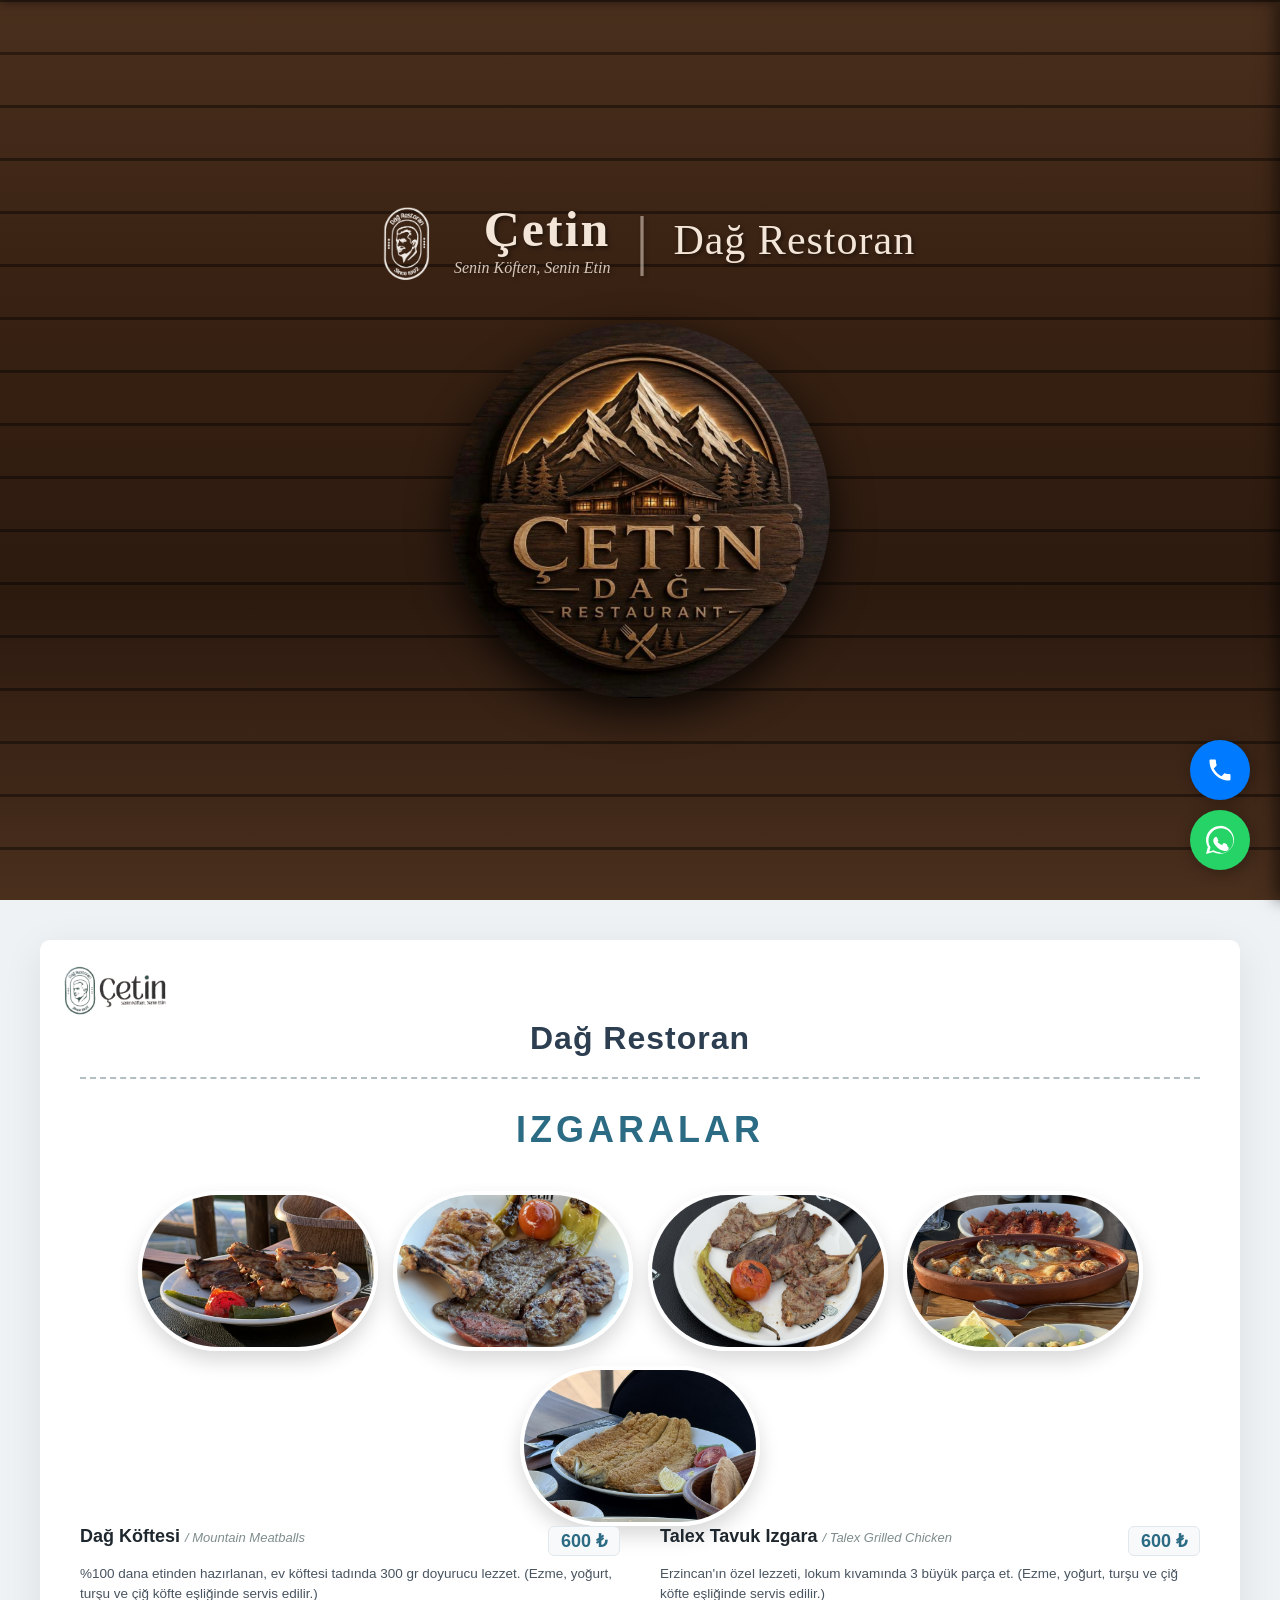
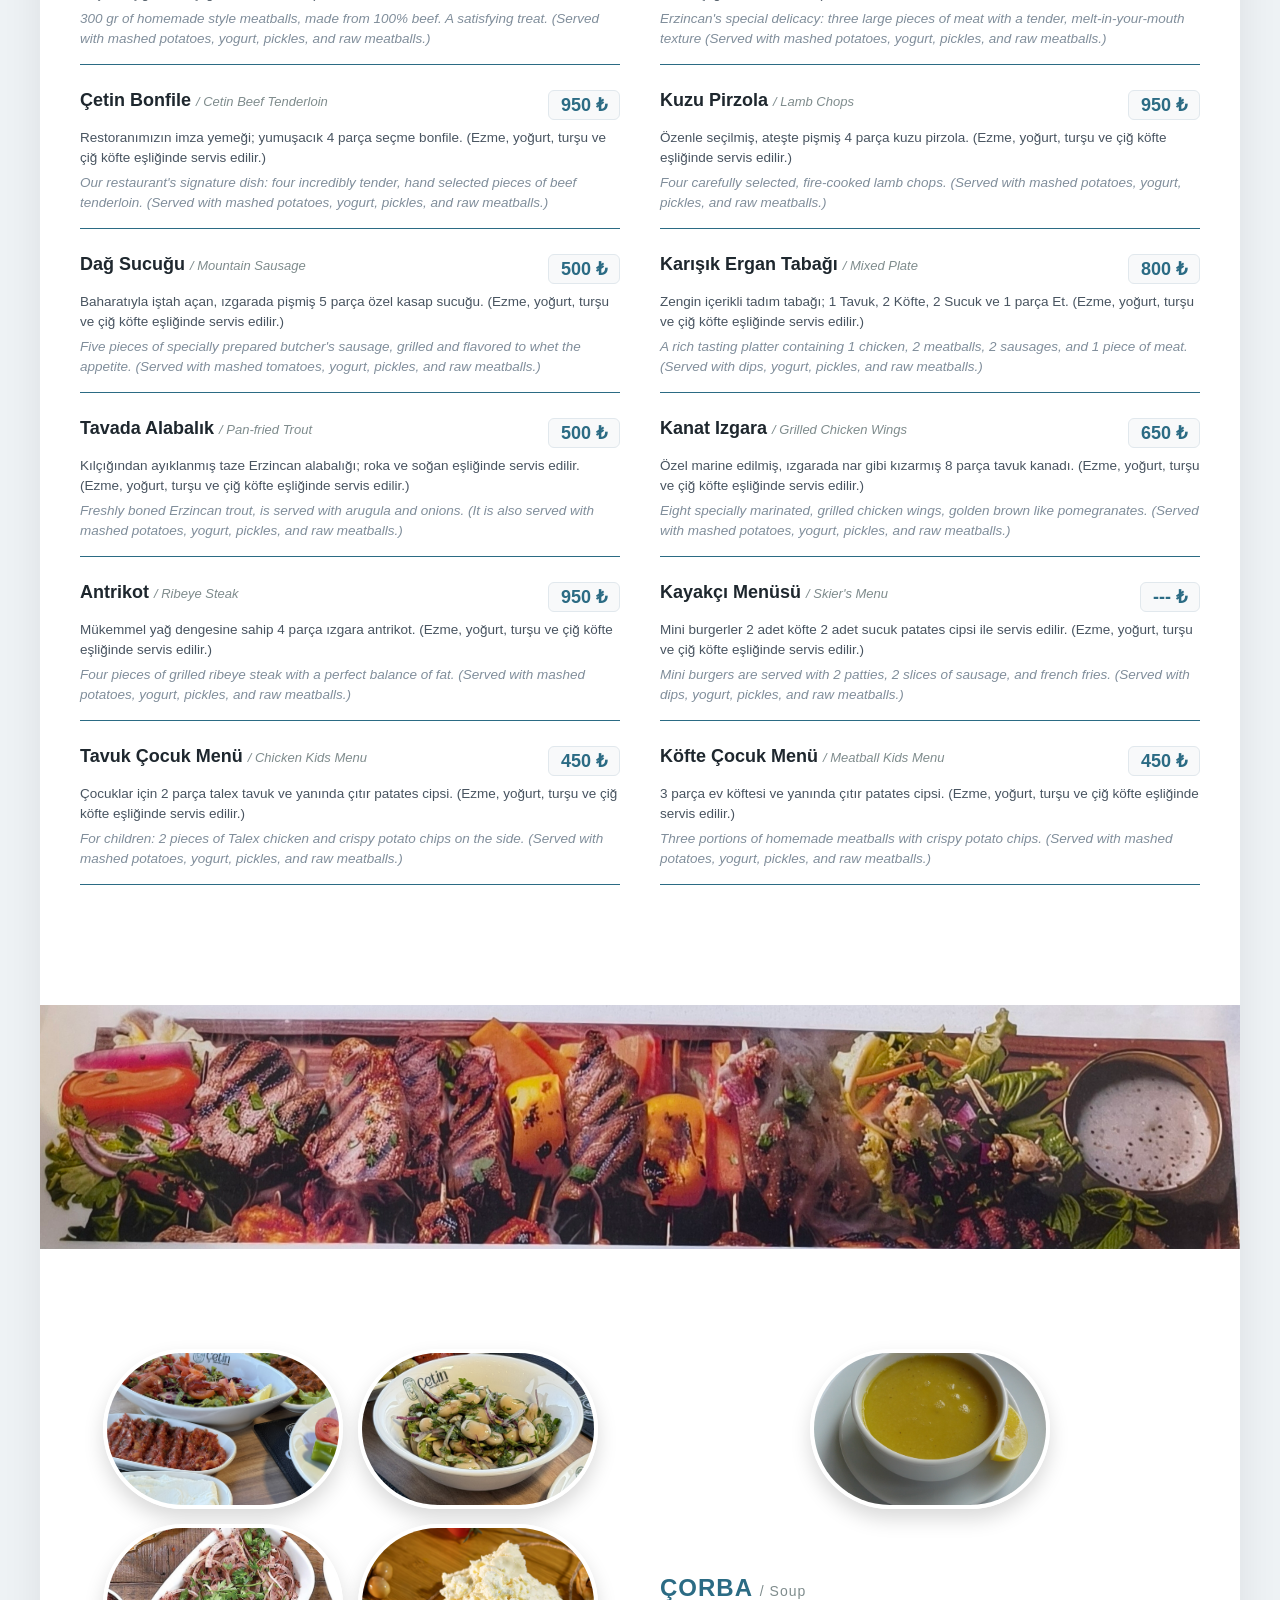
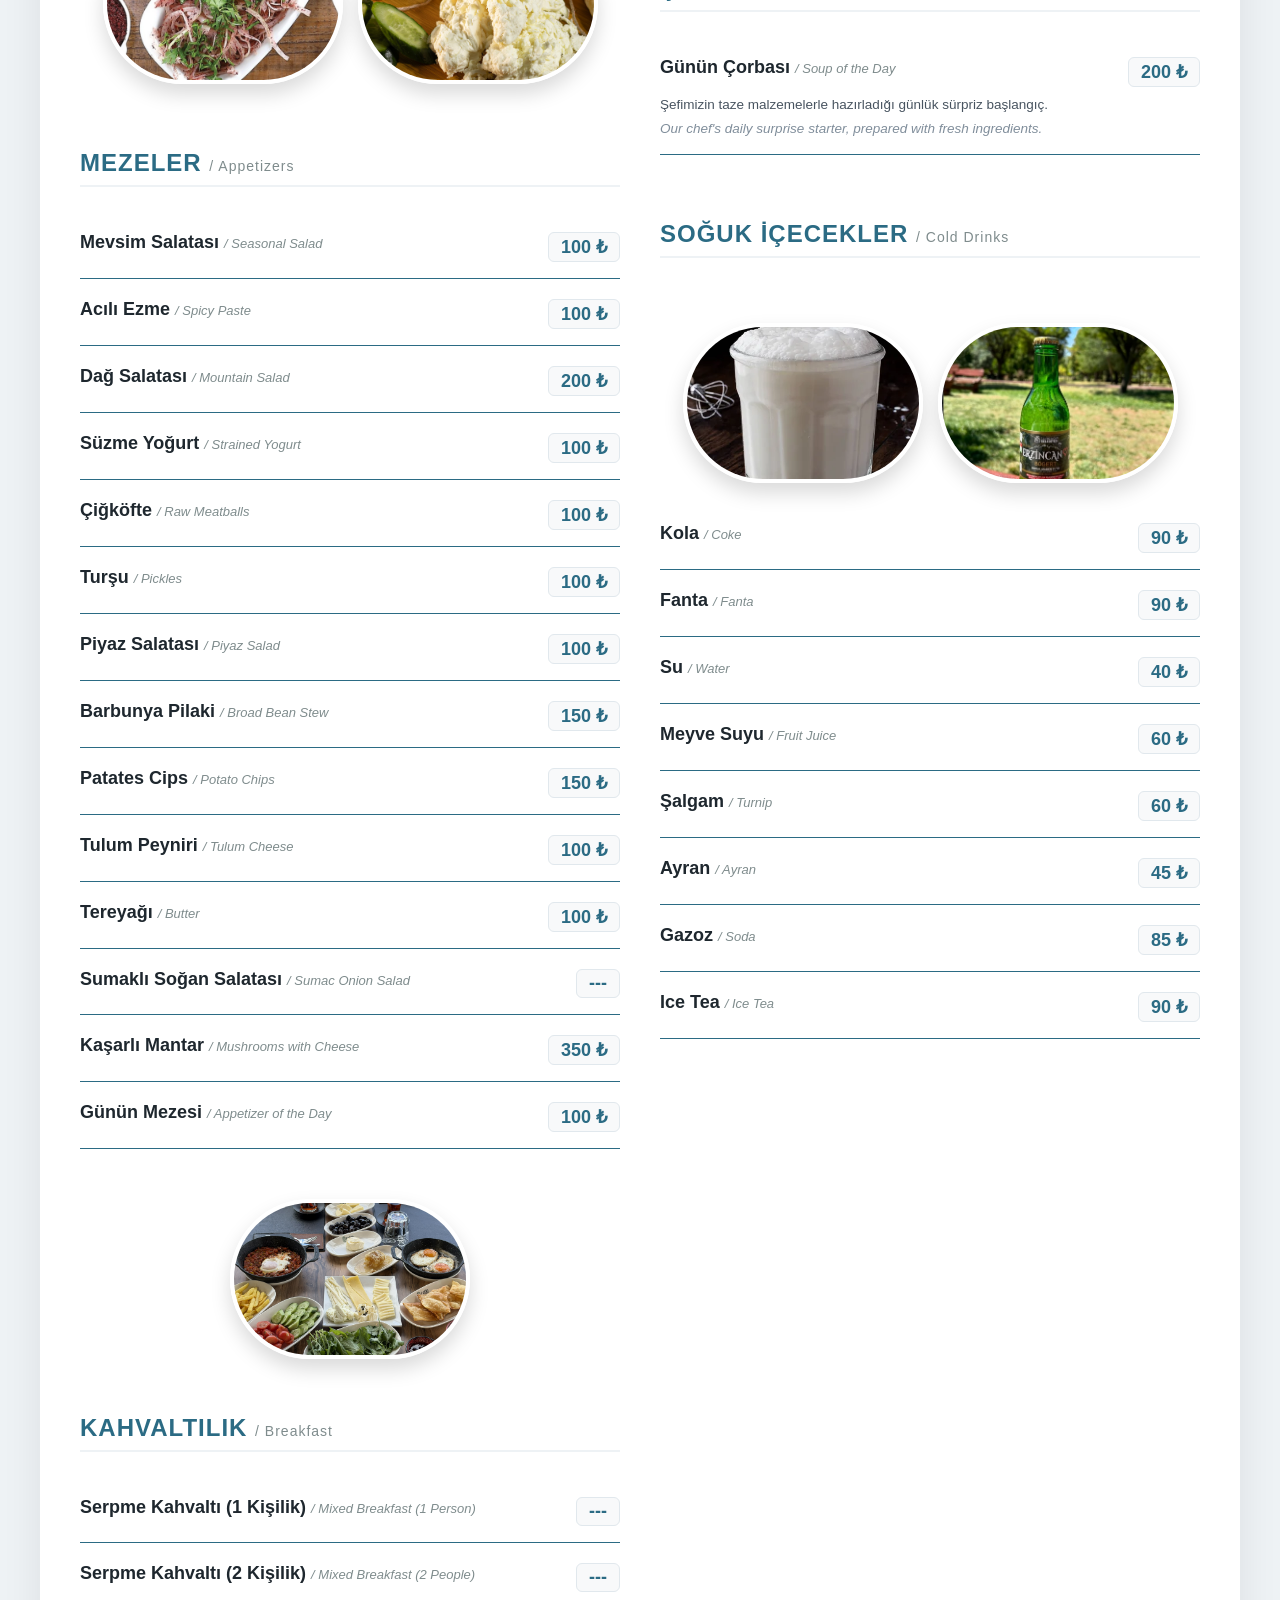
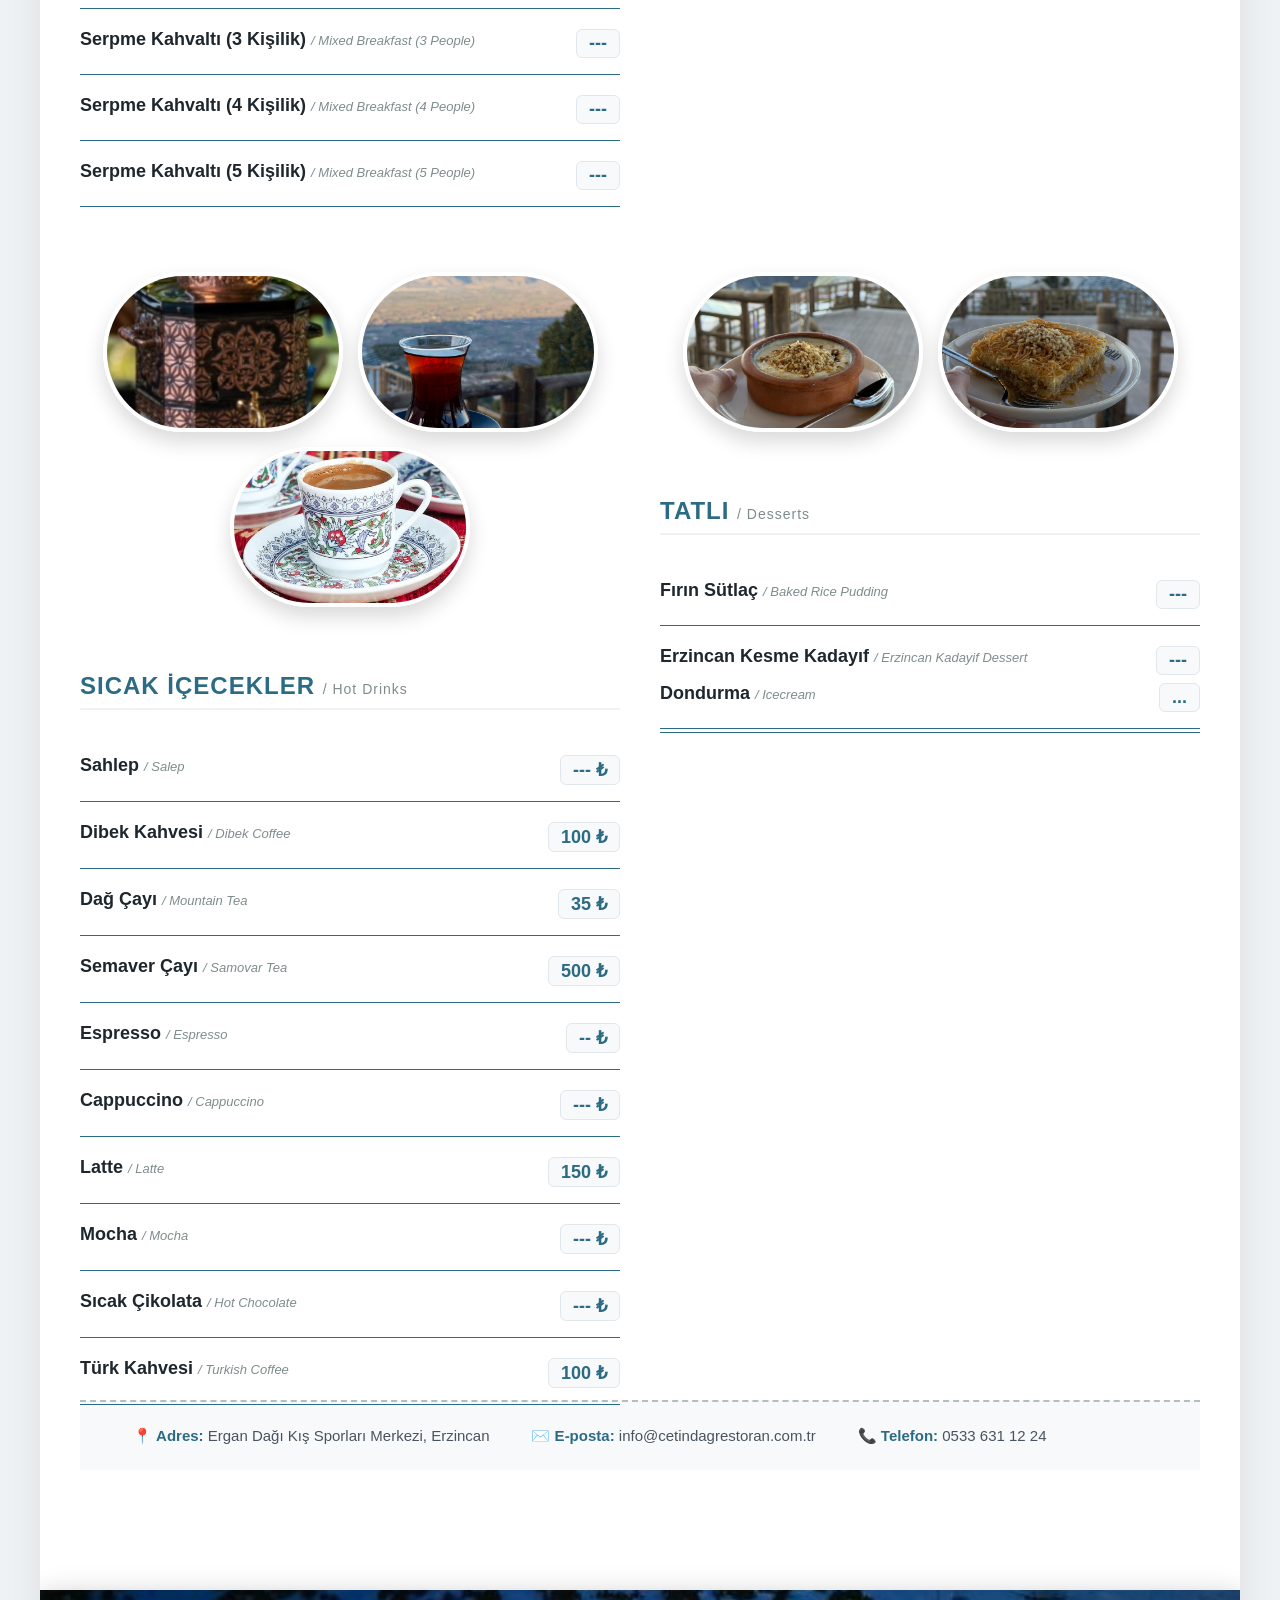
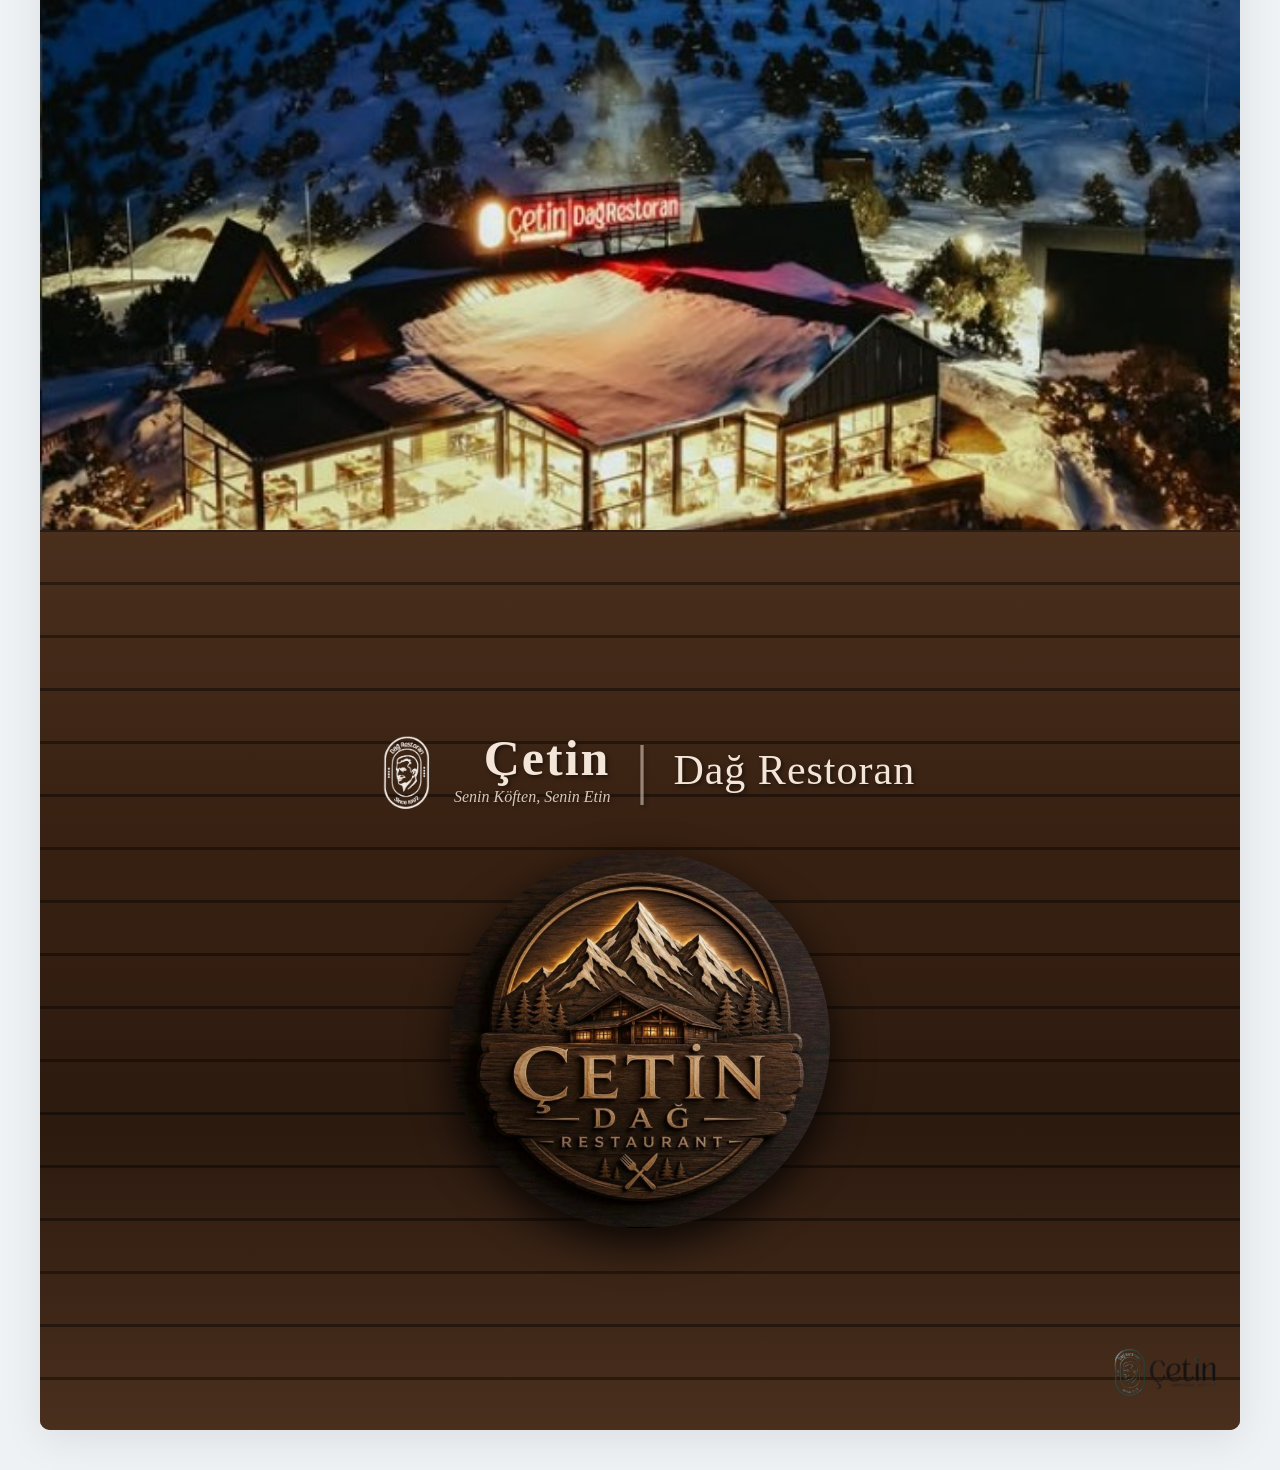
==== commit d2c5daf1: "Update index.html" ====
--- a/index.html
+++ b/index.html
@@ -334,14 +334,6 @@
                     <h2 class="category-title">ÇORBA <span class="en-cat">/ Soup</span></h2>
                     <div class="menu-item">
                         <div class="menu-item-header">
-                            <div class="item-title">Mercimek <span class="en-title">/ Lentil</span></div>
-                            <div class="item-price" id="price-mercimek">...</div>
-                        </div>
-                        <div class="item-desc">Süzme mercimeğin tereyağlı sosla buluştuğu, içinizi ısıtacak geleneksel lezzet.</div>
-                        <div class="item-desc english">A traditional, warming dish where strained lentils meet a buttery sauce.</div>
-                    </div>
-                    <div class="menu-item">
-                        <div class="menu-item-header">
                             <div class="item-title">Günün Çorbası <span class="en-title">/ Soup of the Day</span></div>
                             <div class="item-price" id="price-gunun-corbasi">...</div>
                         </div>
@@ -499,6 +491,11 @@
                             <div class="item-title">Erzincan Kesme Kadayıf <span class="en-title">/ Erzincan Kadayif Dessert</span></div>
                             <div class="item-price" id="price-kadayif">...</div>
                         </div>
+                        <div class="menu-item compact">
+                        <div class="menu-item-header">
+                            <div class="item-title">Dondurma <span class="en-title">/ Icecream</span></div>
+                            <div class="item-price" id="price-dondurma">...</div>
+                        </div>
                     </div>
                 </div>
             </div>
@@ -563,4 +560,4 @@
     <script src="aadynamiceffects.js"></script>
 
 </body>
-</html>+</html>
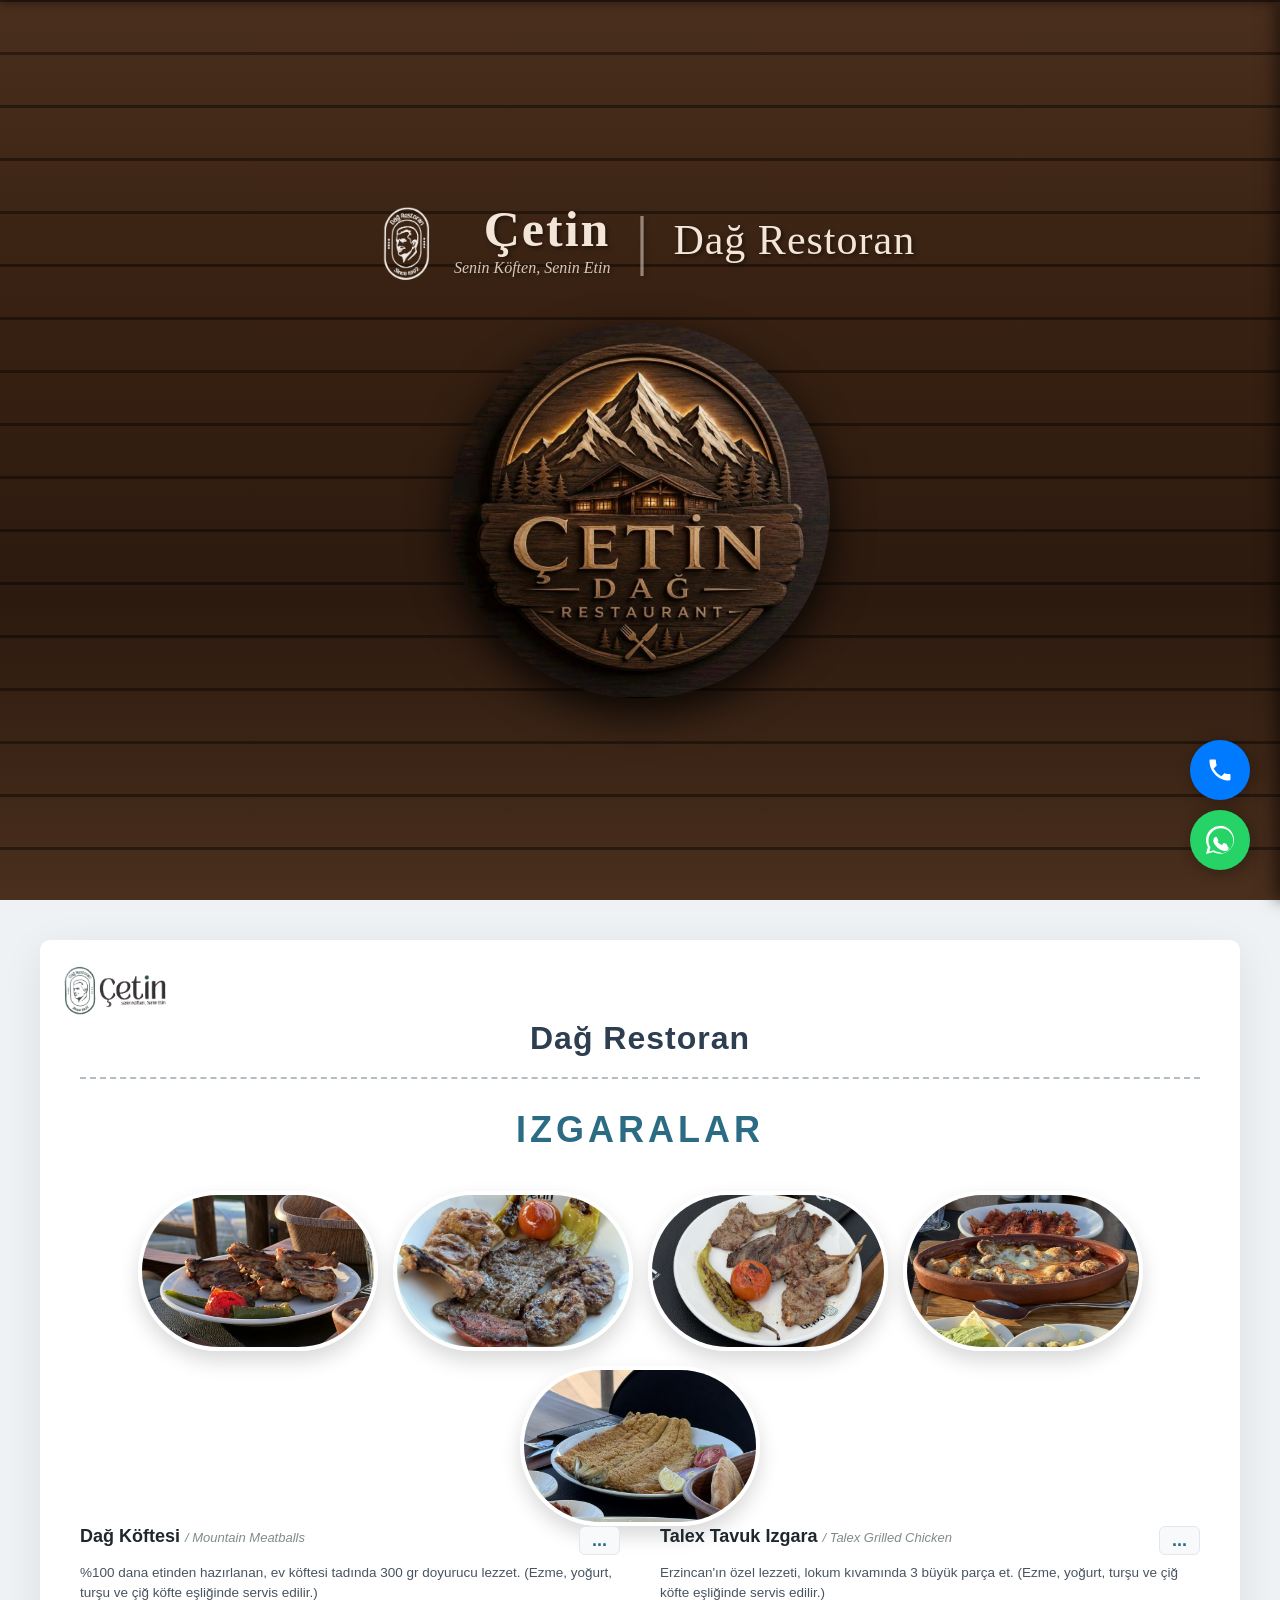
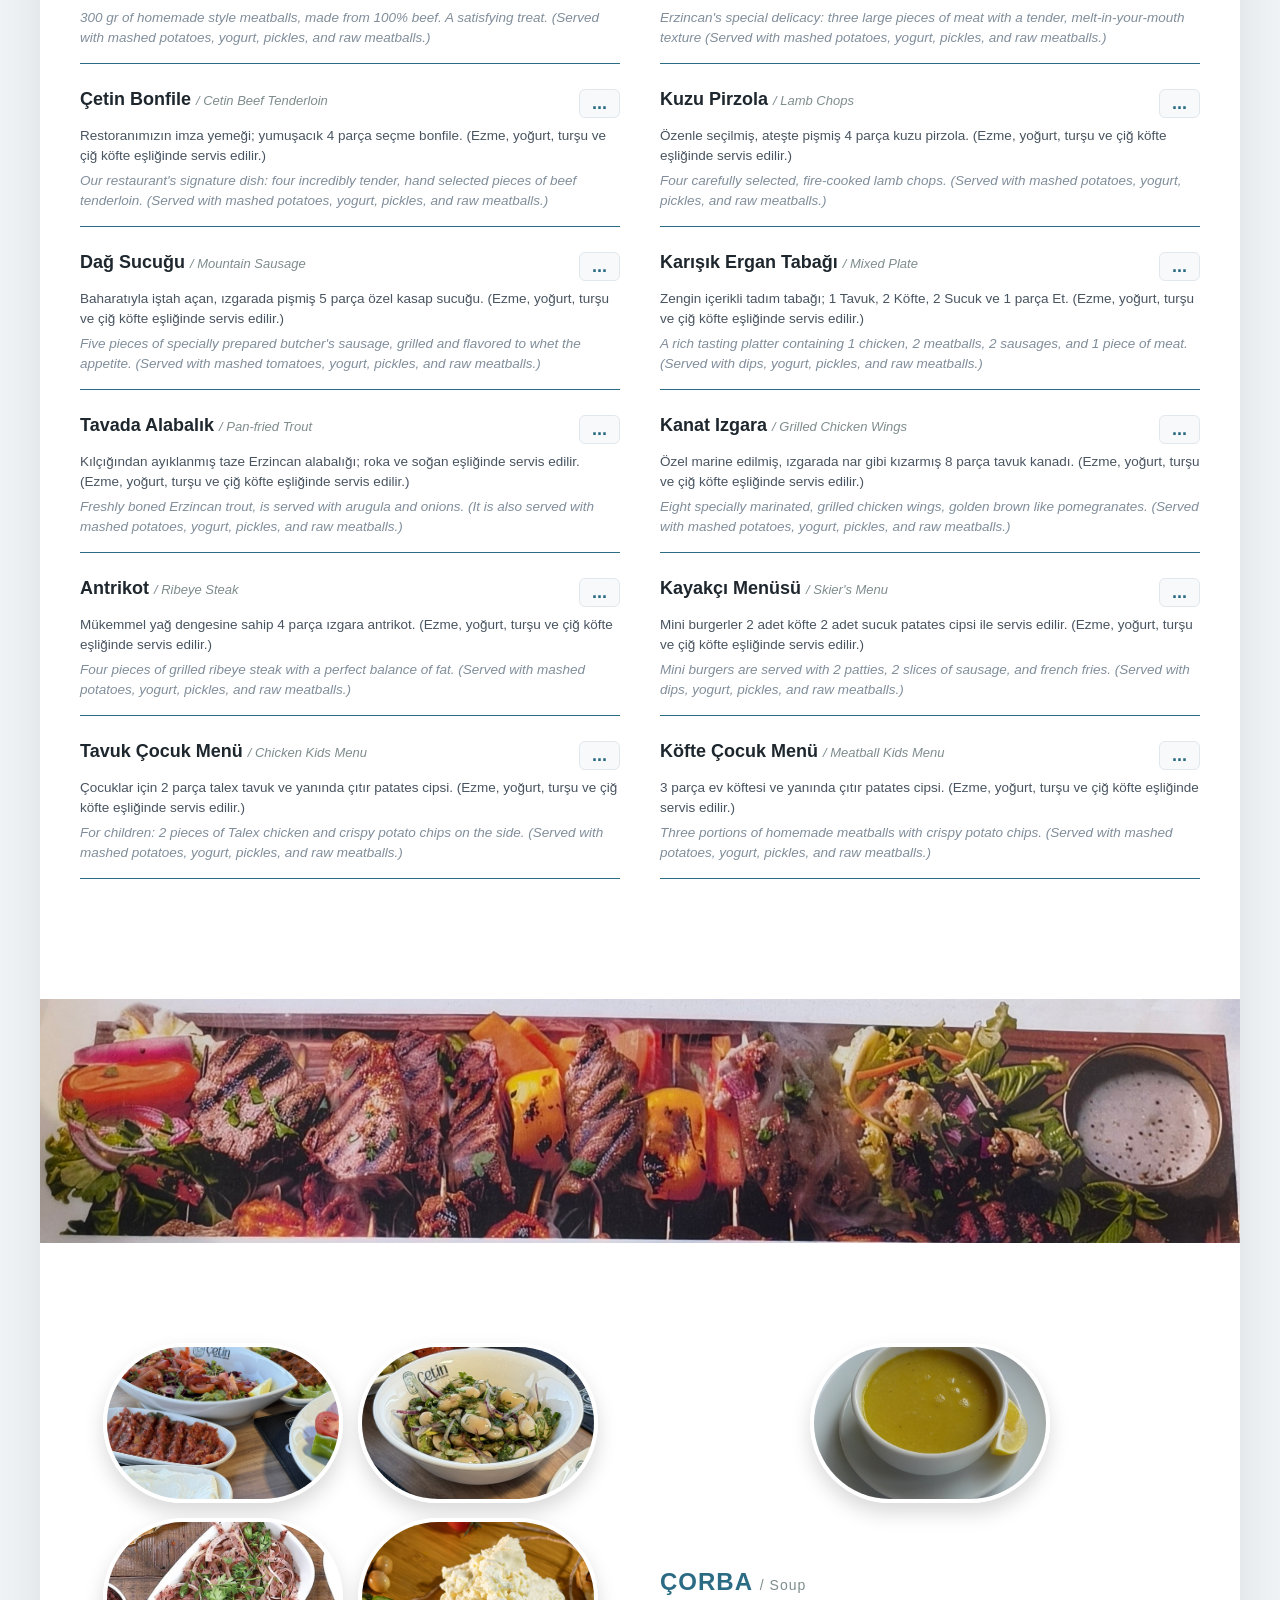
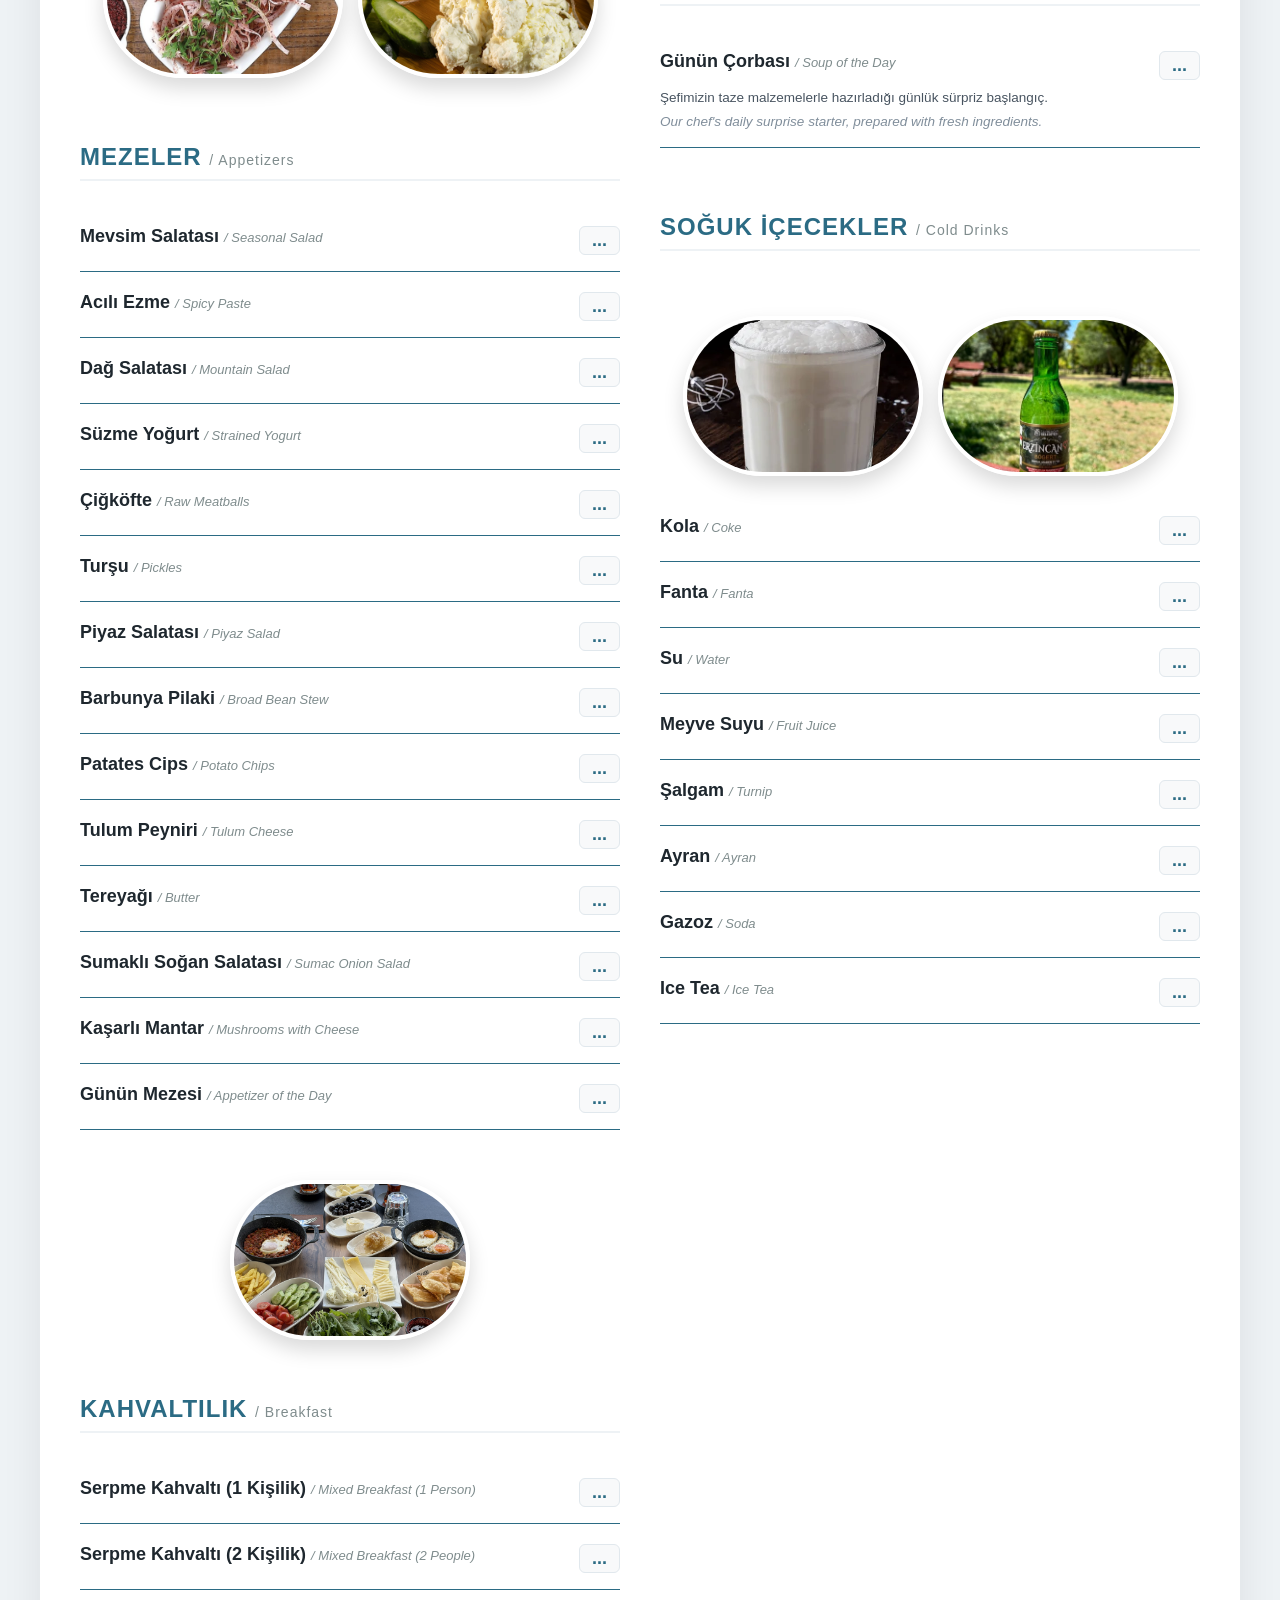
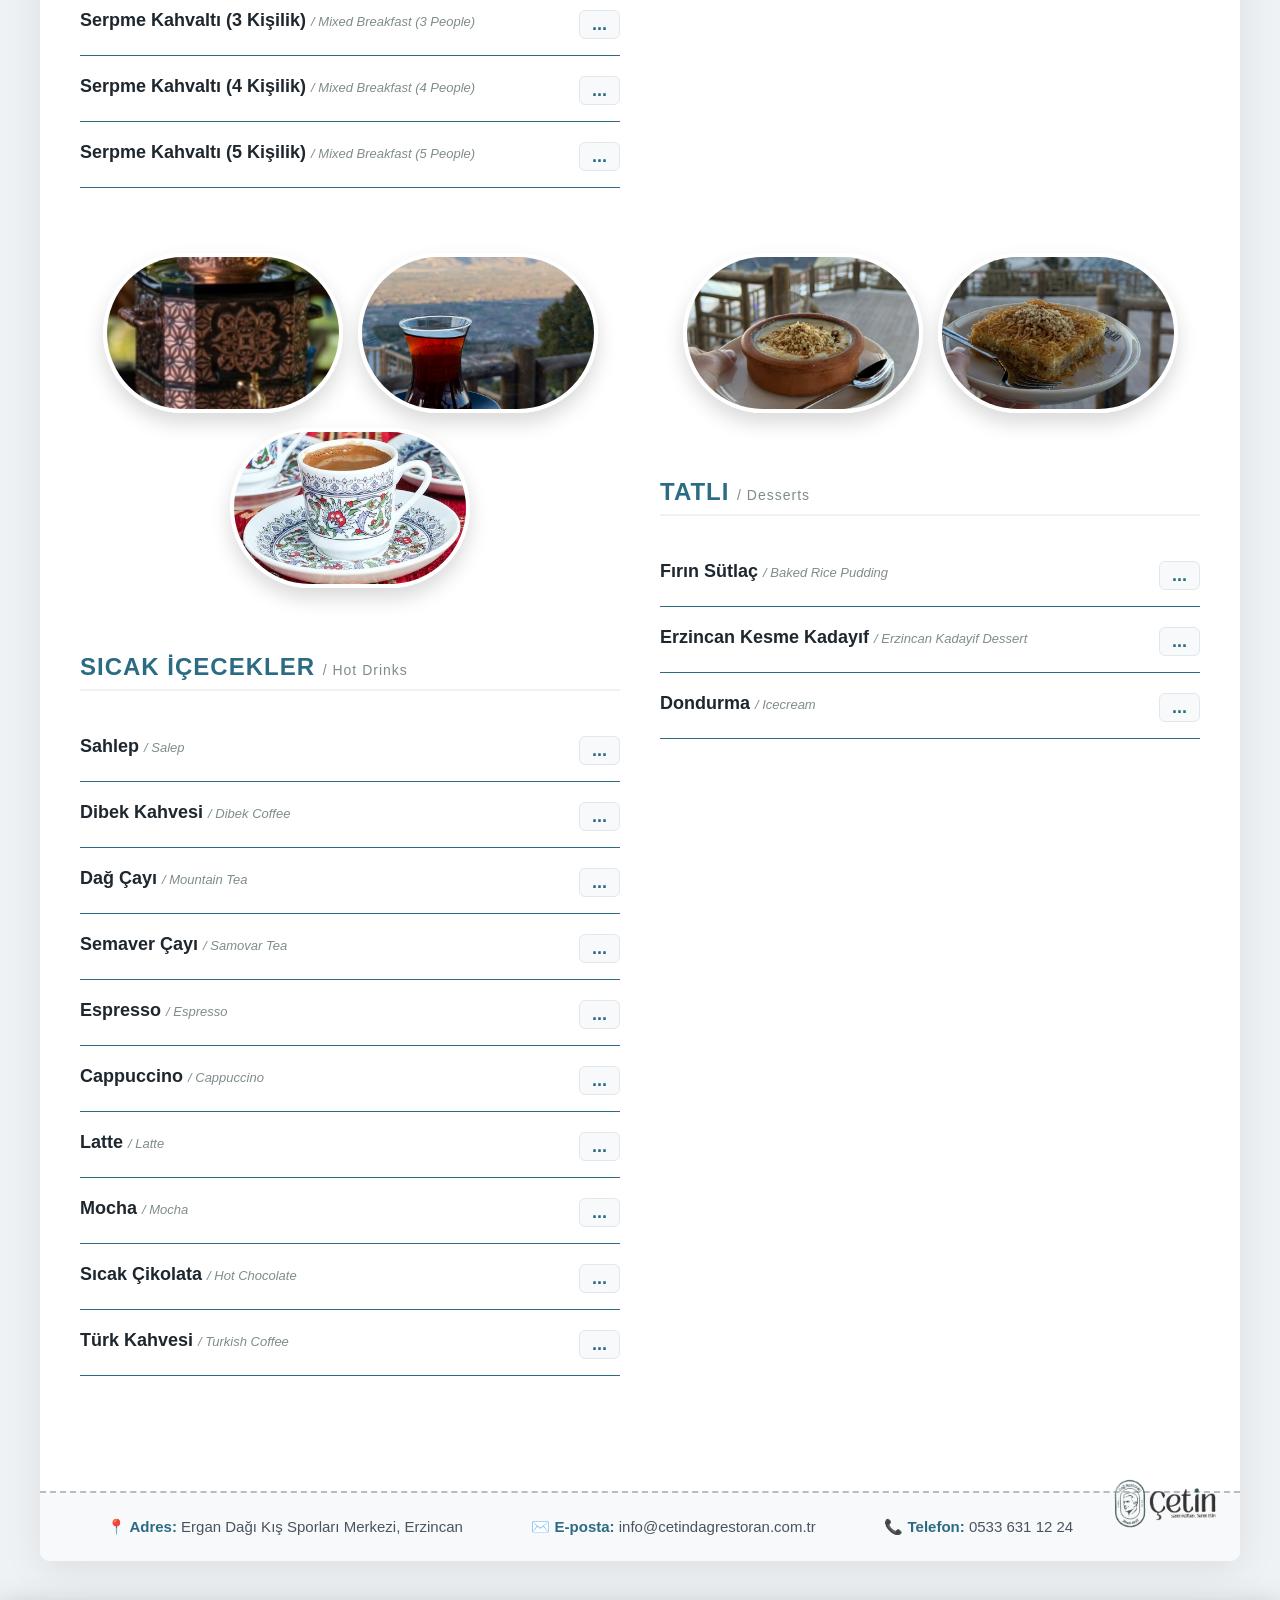
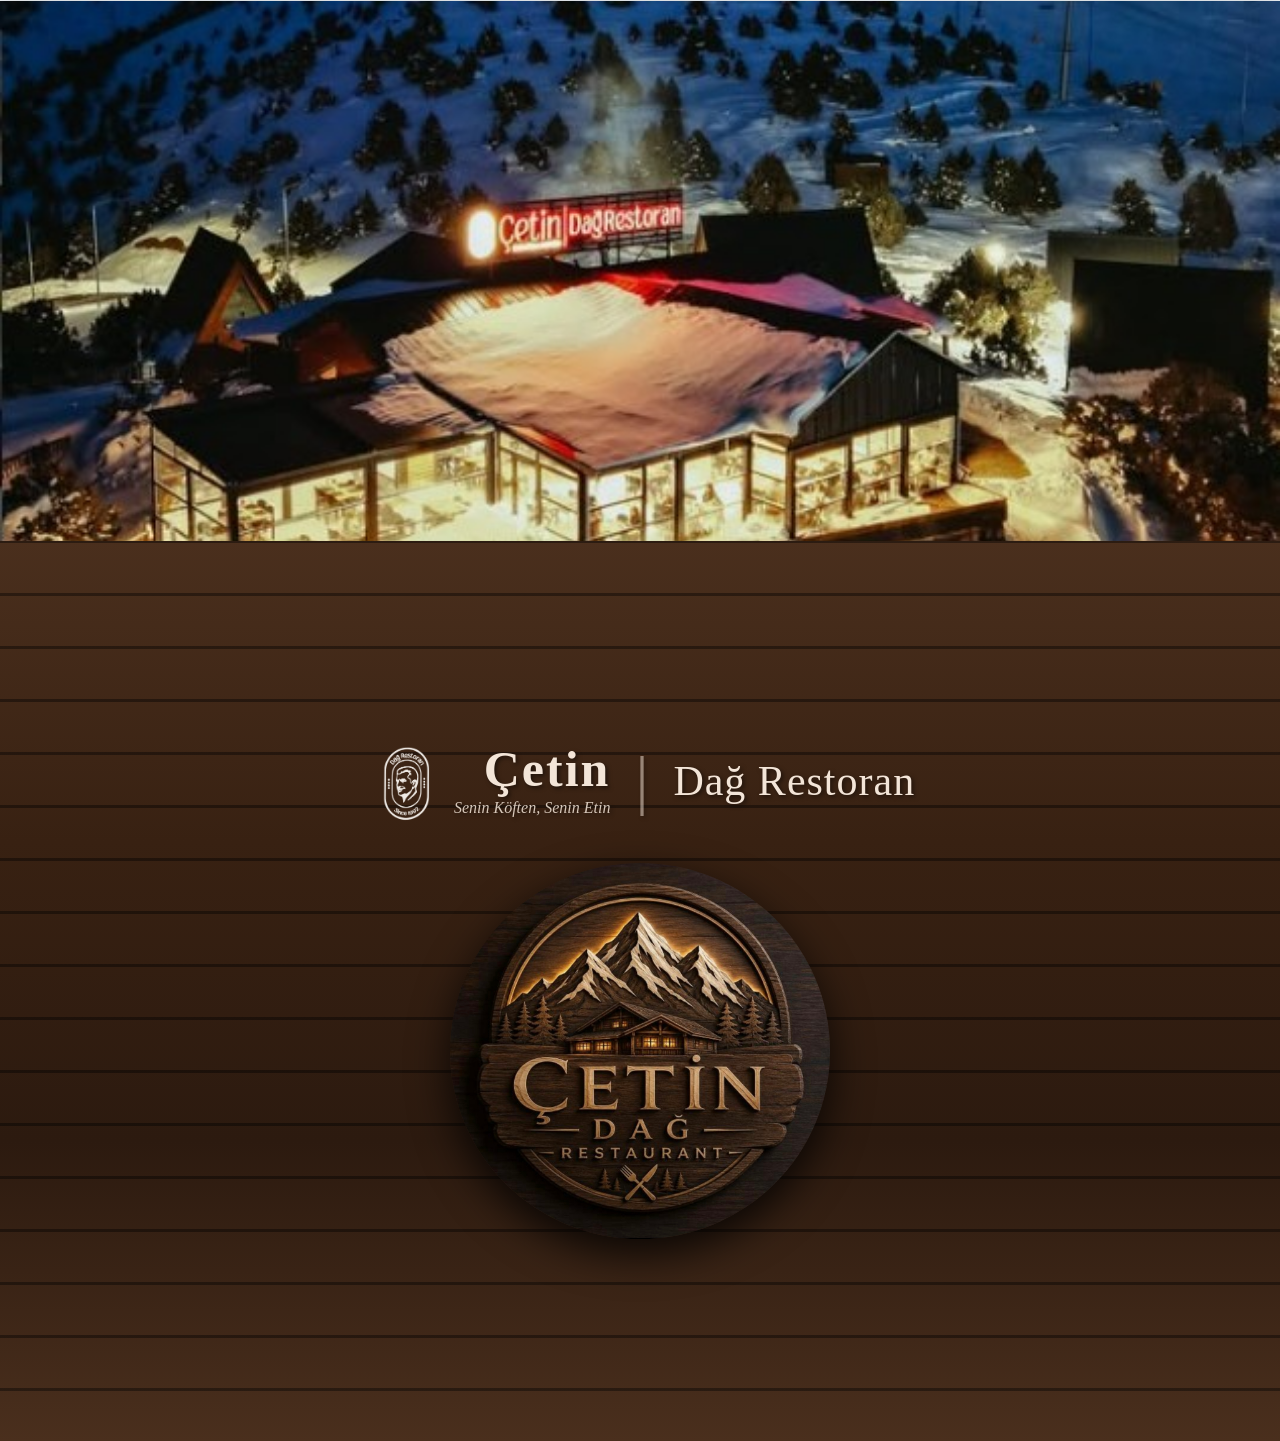
==== commit 38188614: "Update index.html" ====
--- a/index.html
+++ b/index.html
@@ -491,13 +491,14 @@
                             <div class="item-title">Erzincan Kesme Kadayıf <span class="en-title">/ Erzincan Kadayif Dessert</span></div>
                             <div class="item-price" id="price-kadayif">...</div>
                         </div>
-                        <div class="menu-item compact">
-                        <div class="menu-item-header">
+                </div>
+                    <div class="menu-item compact">
+                        <div class="menu-item-header"> 
                             <div class="item-title">Dondurma <span class="en-title">/ Icecream</span></div>
-                            <div class="item-price" id="price-dondurma">...</div>
-                        </div>
-                    </div>
-                </div>
+                            <div class="item-price" id="price-dondurma">...</div> 
+                        </div> 
+                    </div>
+                    </div>
             </div>
         </div>
         
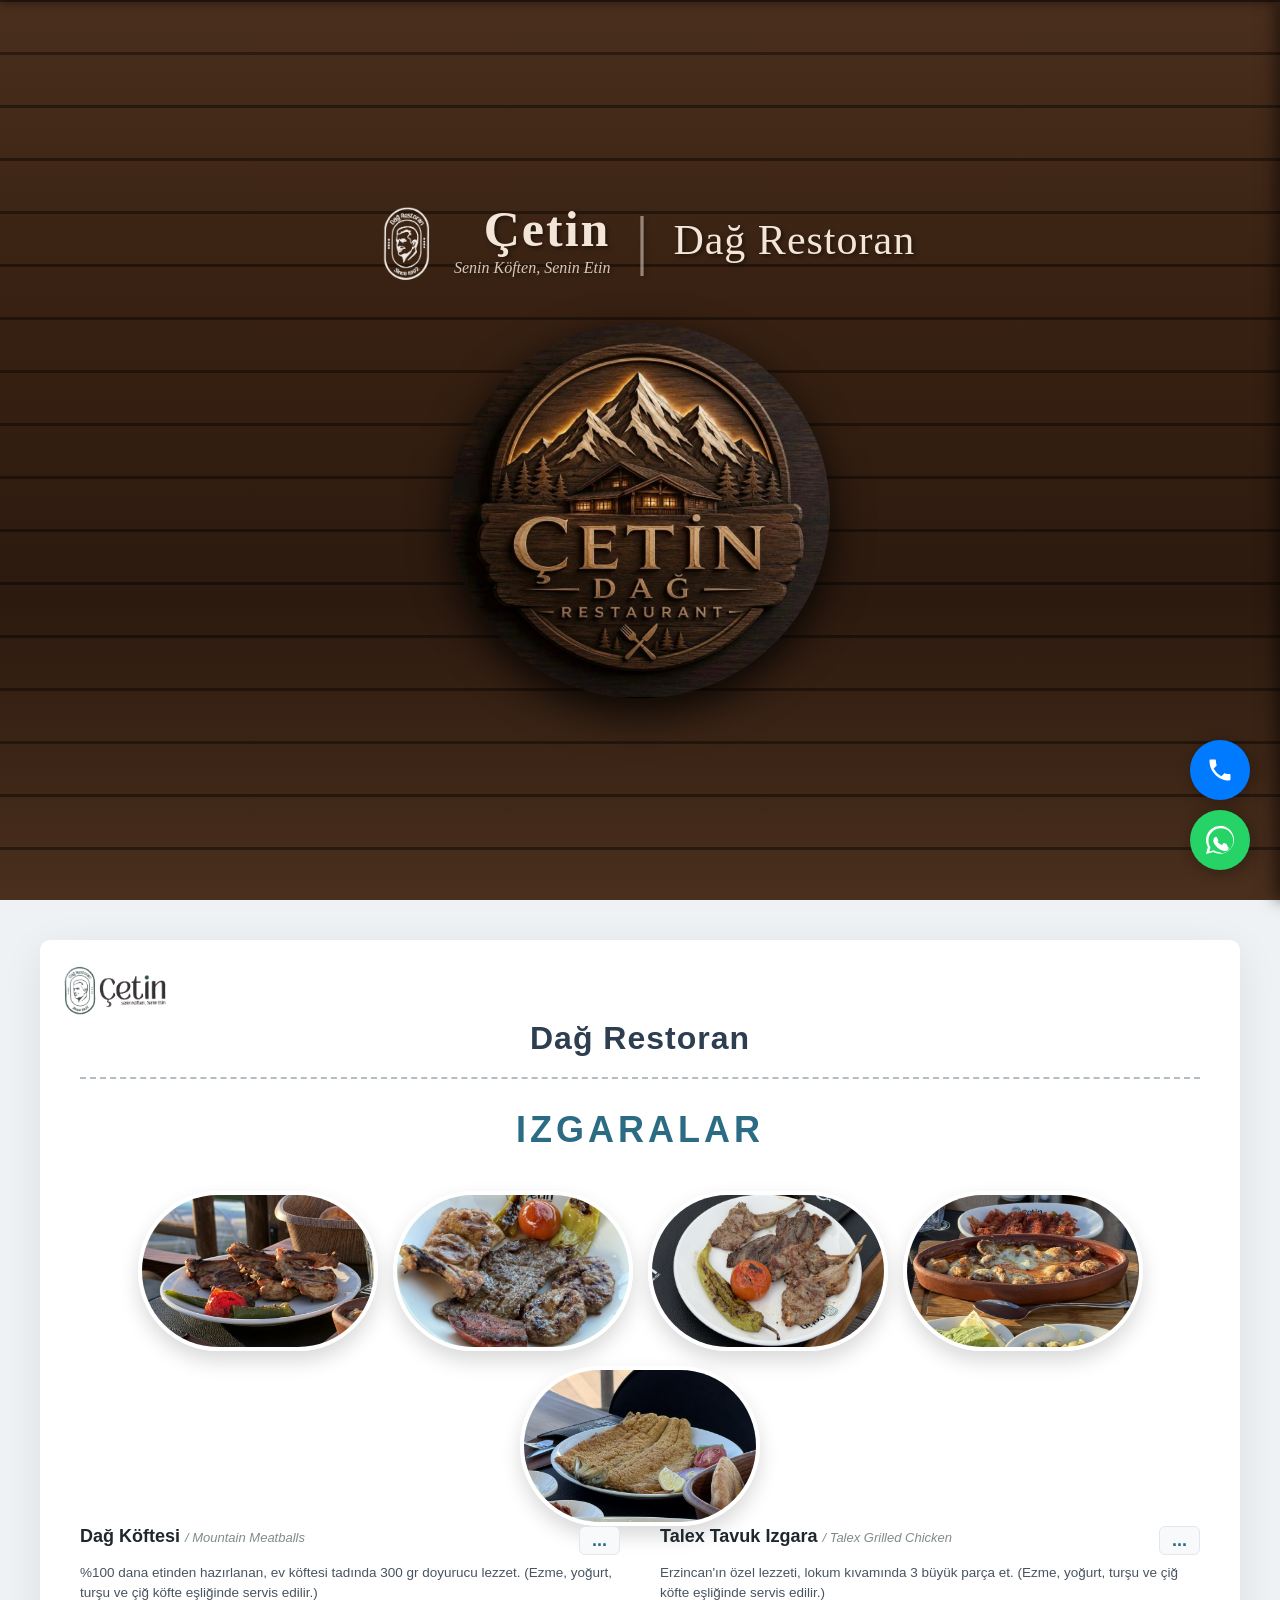
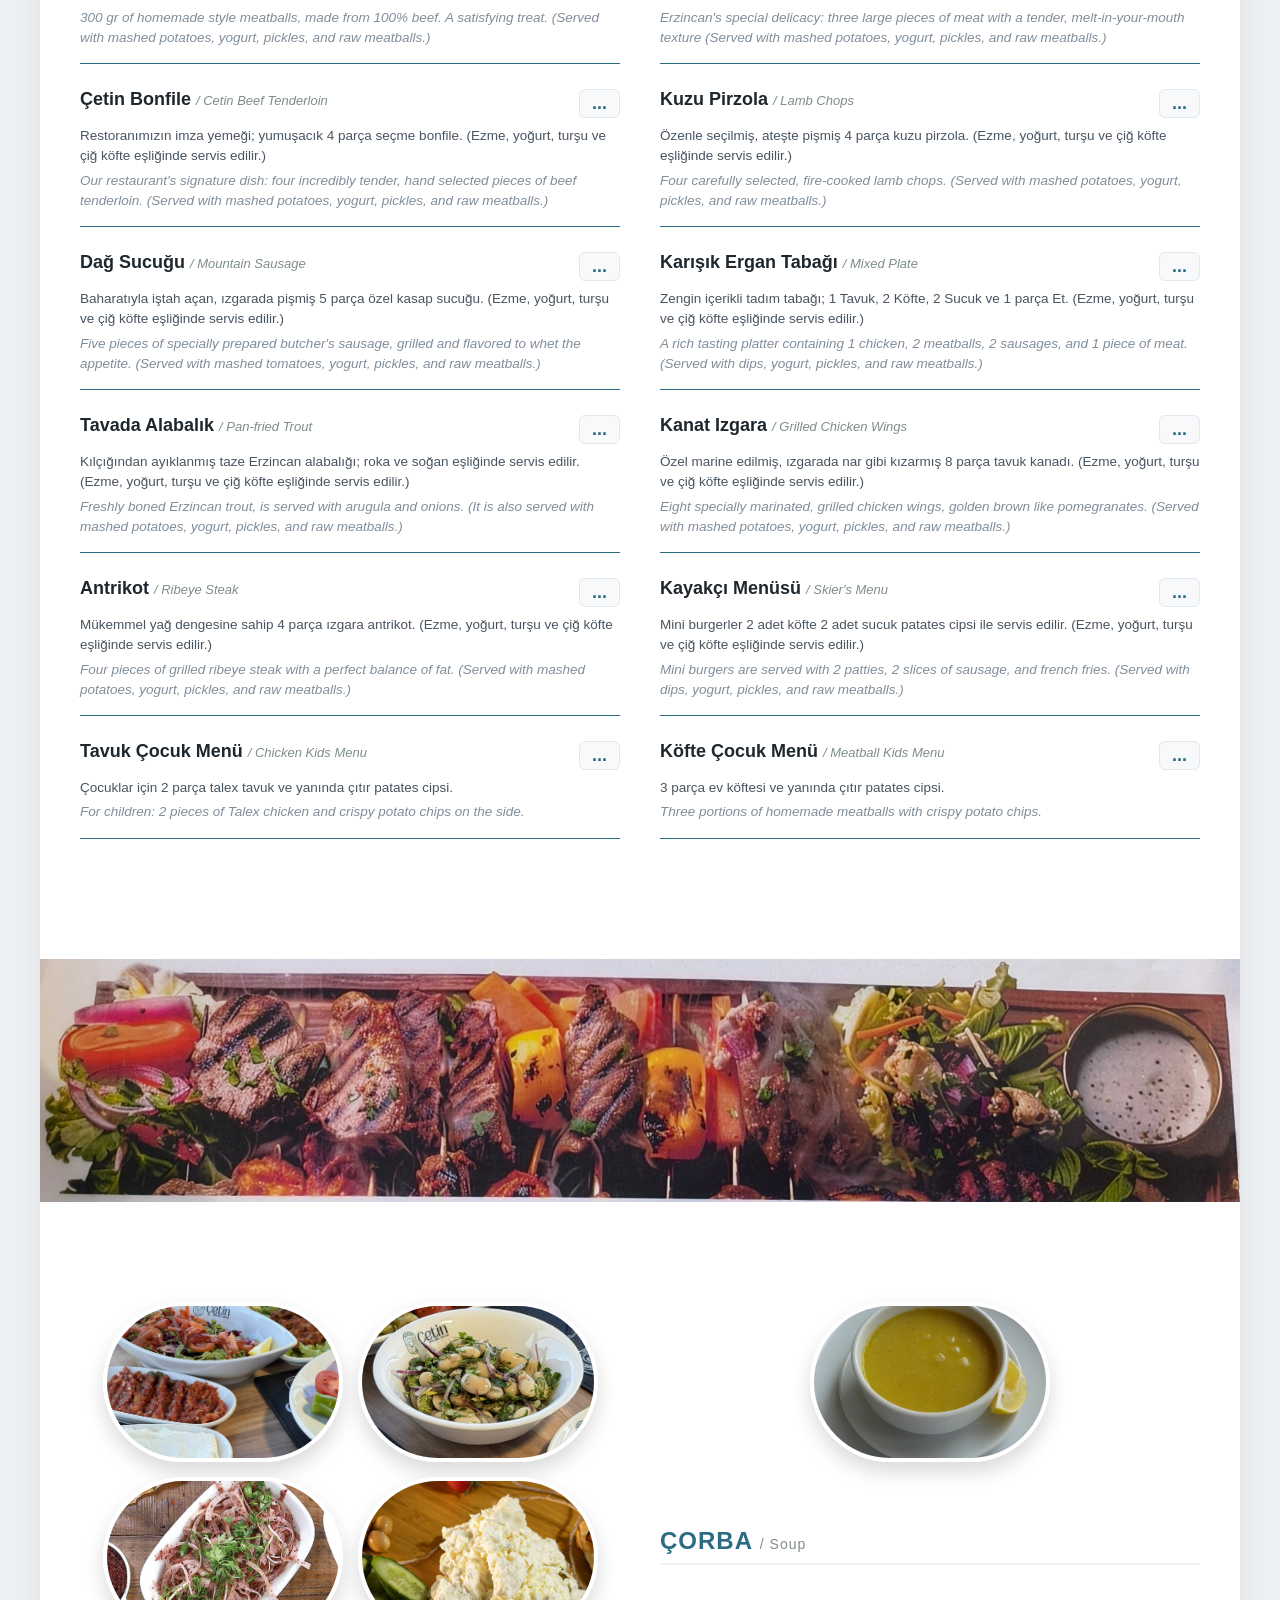
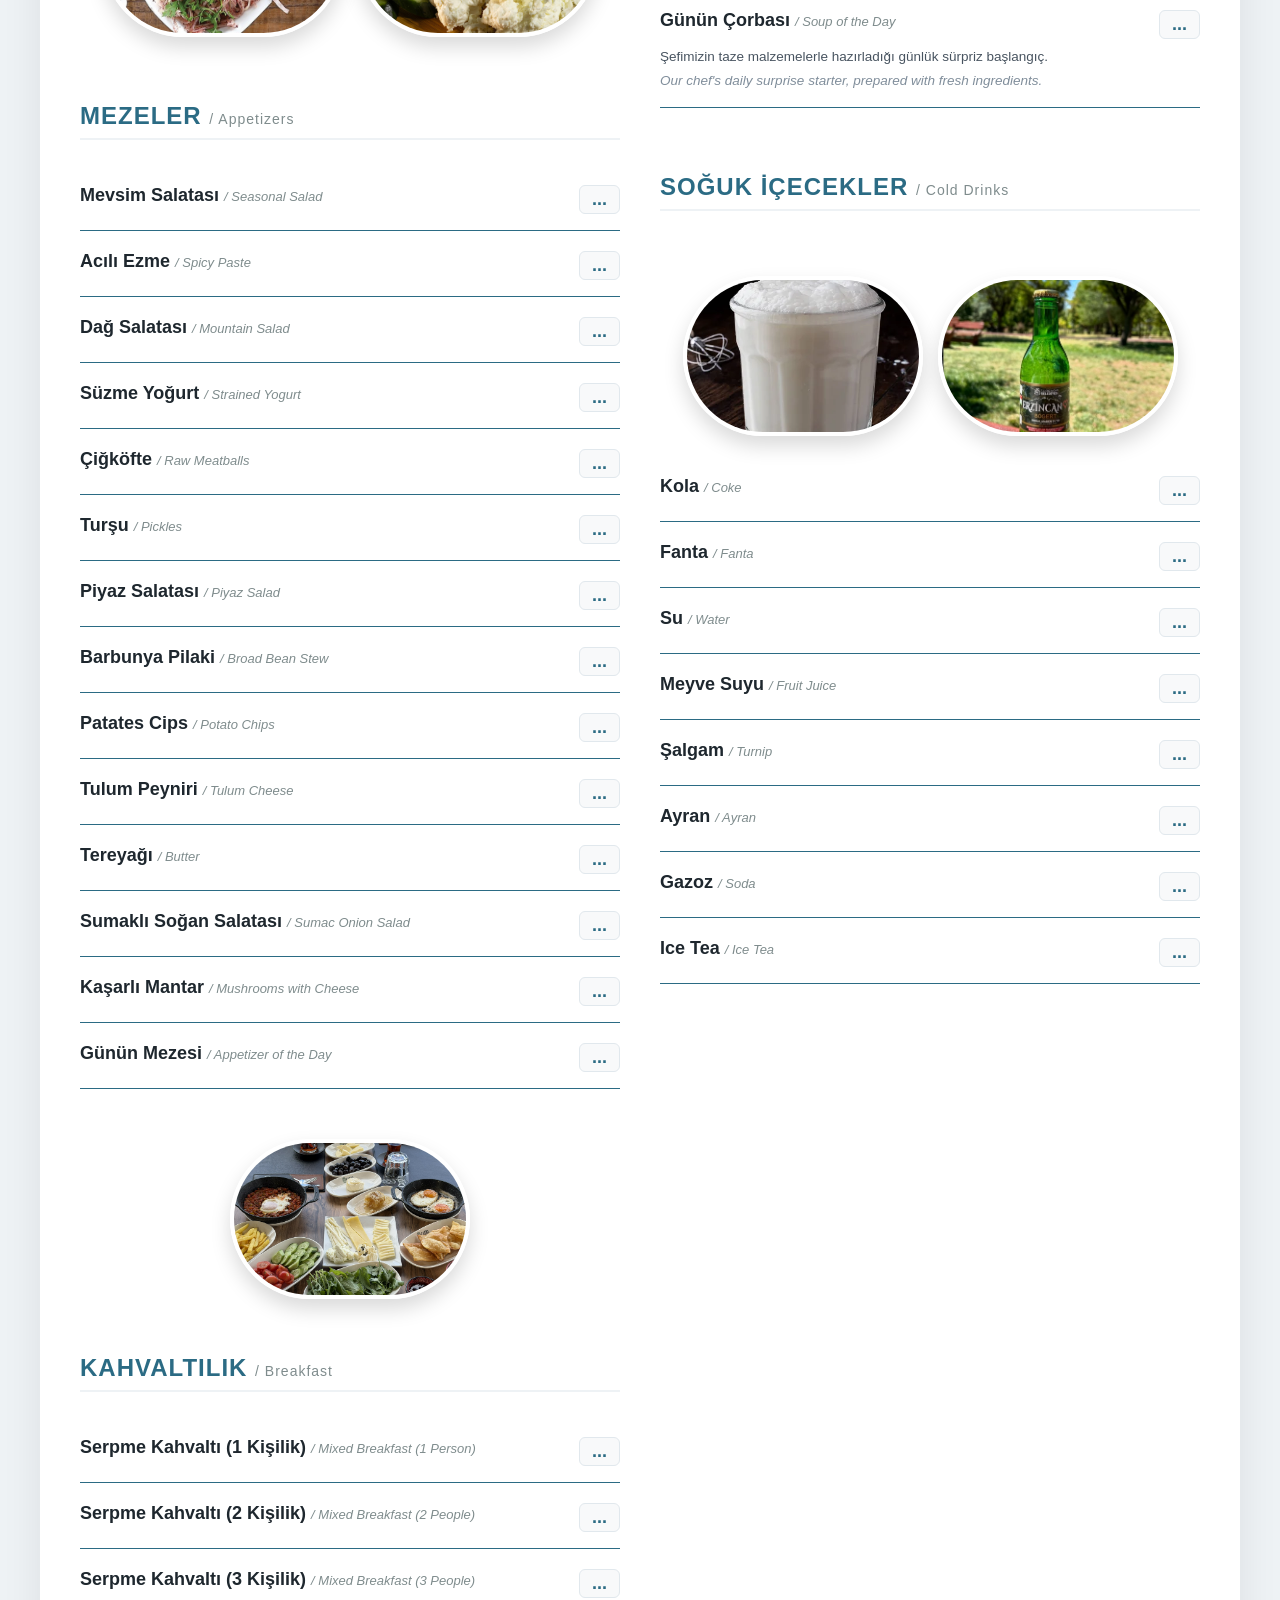
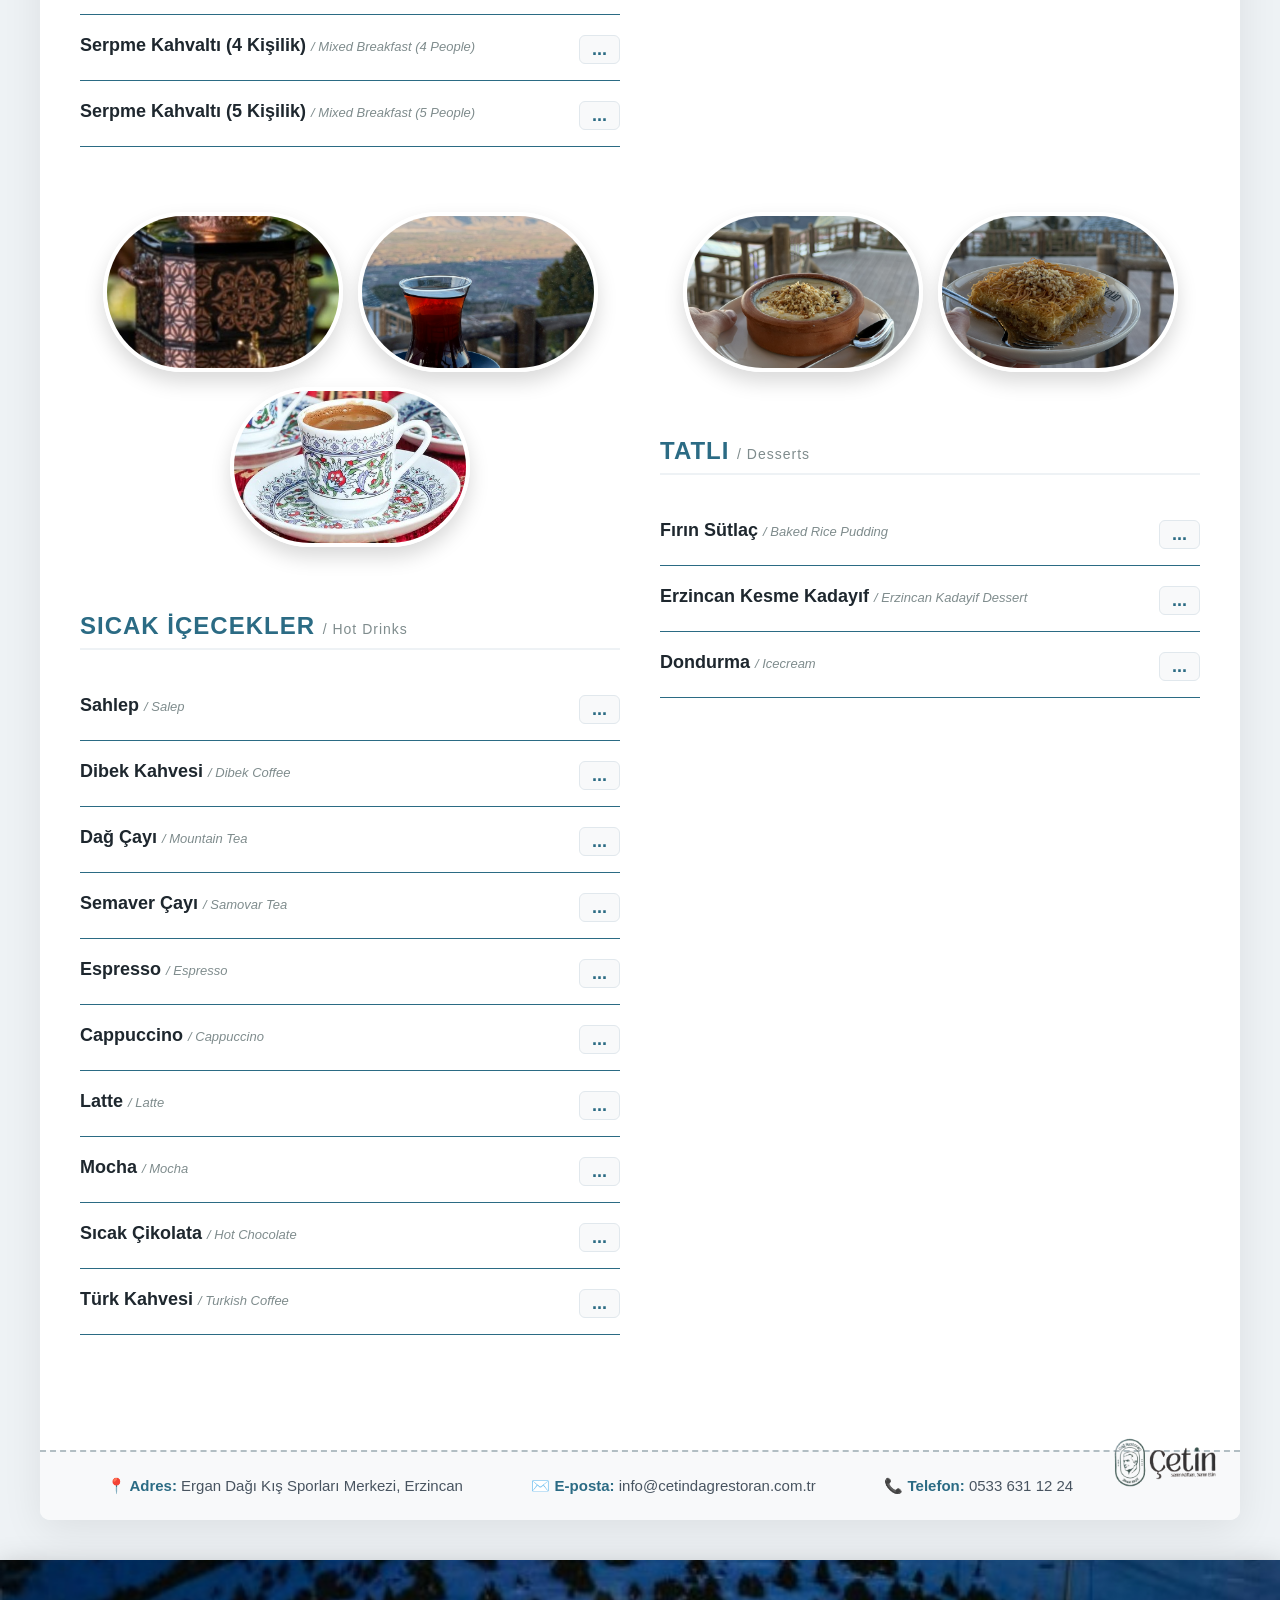
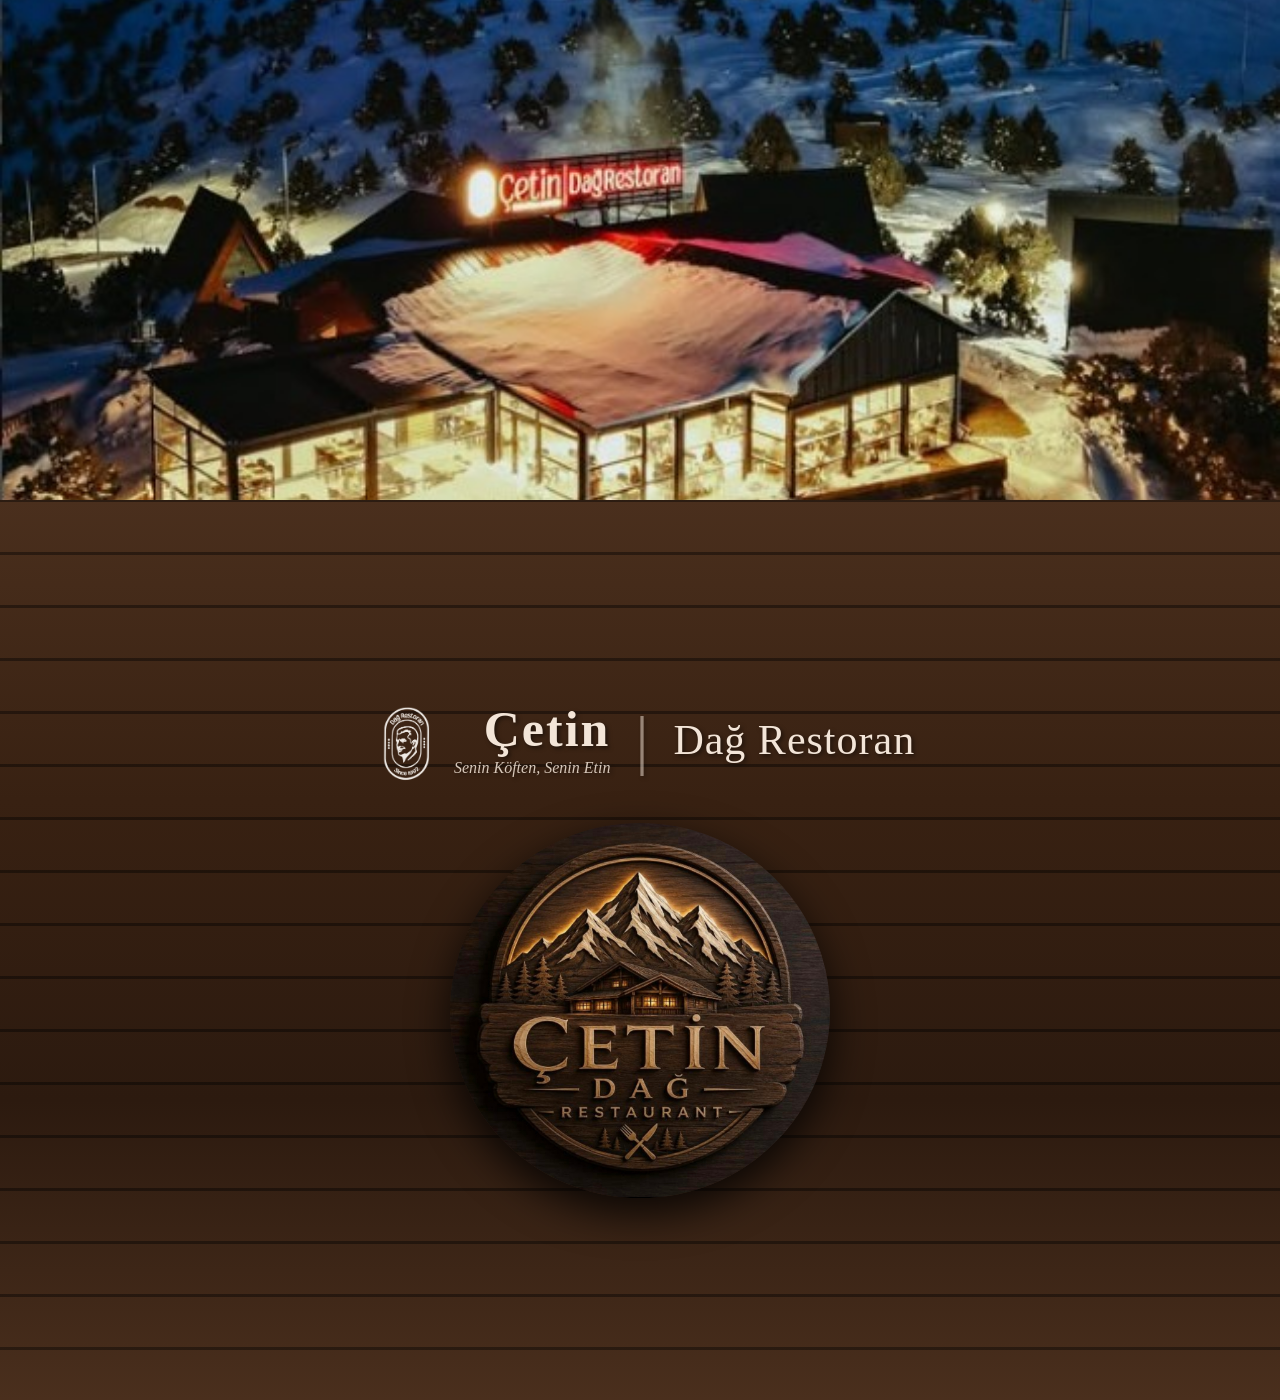
==== commit 55c4a9ea: "Update index.html" ====
--- a/index.html
+++ b/index.html
@@ -120,8 +120,8 @@
                             <div class="item-title">Tavuk Çocuk Menü <span class="en-title">/ Chicken Kids Menu</span></div>
                             <div class="item-price" id="price-tavuk-cocuk">...</div>
                         </div>
-                        <div class="item-desc">Çocuklar için 2 parça talex tavuk ve yanında çıtır patates cipsi. (Ezme, yoğurt, turşu ve çiğ köfte eşliğinde servis edilir.)</div>
-                        <div class="item-desc english">For children: 2 pieces of Talex chicken and crispy potato chips on the side. (Served with mashed potatoes, yogurt, pickles, and raw meatballs.)</div>
+                        <div class="item-desc">Çocuklar için 2 parça talex tavuk ve yanında çıtır patates cipsi. </div>
+                        <div class="item-desc english">For children: 2 pieces of Talex chicken and crispy potato chips on the side. </div>
                     </div>
                 </div>
 
@@ -176,8 +176,8 @@
                             <div class="item-title">Köfte Çocuk Menü <span class="en-title">/ Meatball Kids Menu</span></div>
                             <div class="item-price" id="price-kofte-cocuk">...</div>
                         </div>
-                        <div class="item-desc">3 parça ev köftesi ve yanında çıtır patates cipsi. (Ezme, yoğurt, turşu ve çiğ köfte eşliğinde servis edilir.)</div>
-                        <div class="item-desc english">Three portions of homemade meatballs with crispy potato chips. (Served with mashed potatoes, yogurt, pickles, and raw meatballs.)</div>
+                        <div class="item-desc">3 parça ev köftesi ve yanında çıtır patates cipsi. </div>
+                        <div class="item-desc english">Three portions of homemade meatballs with crispy potato chips. </div>
                     </div>
                 </div>
 
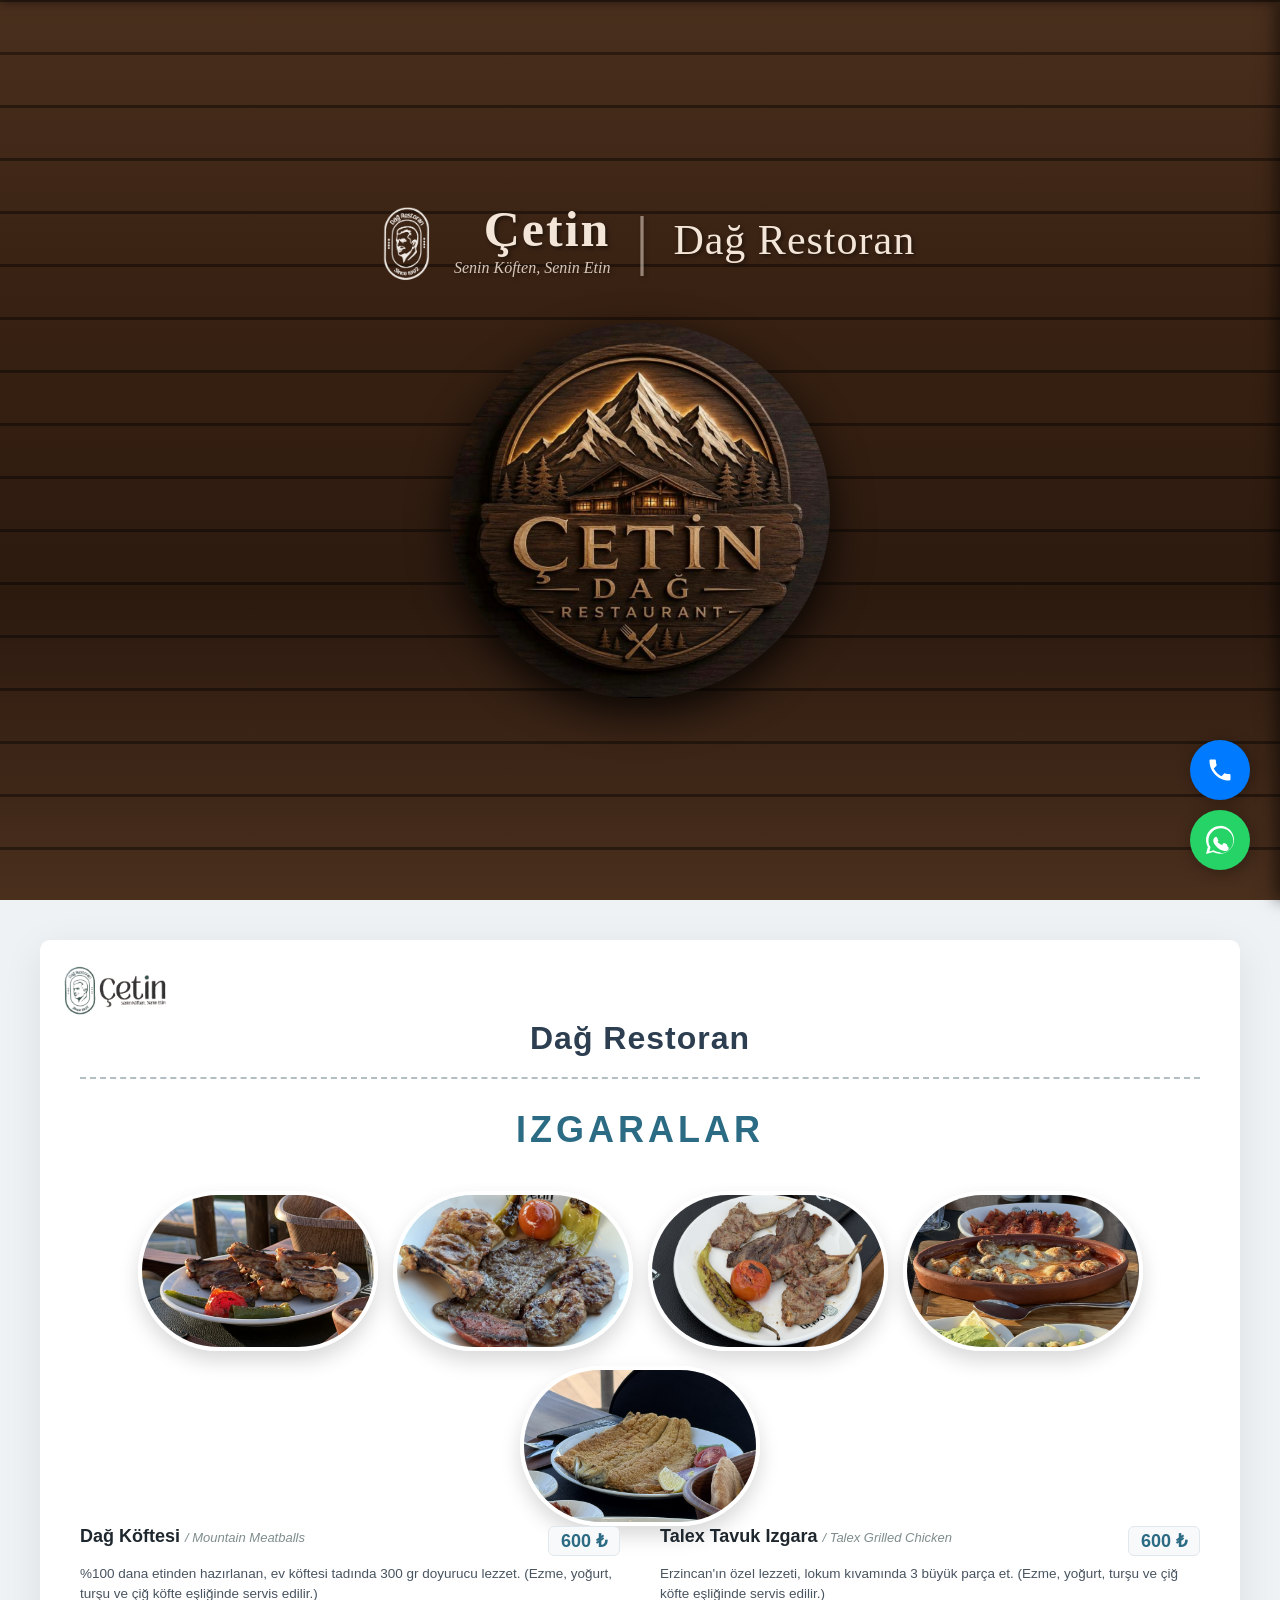
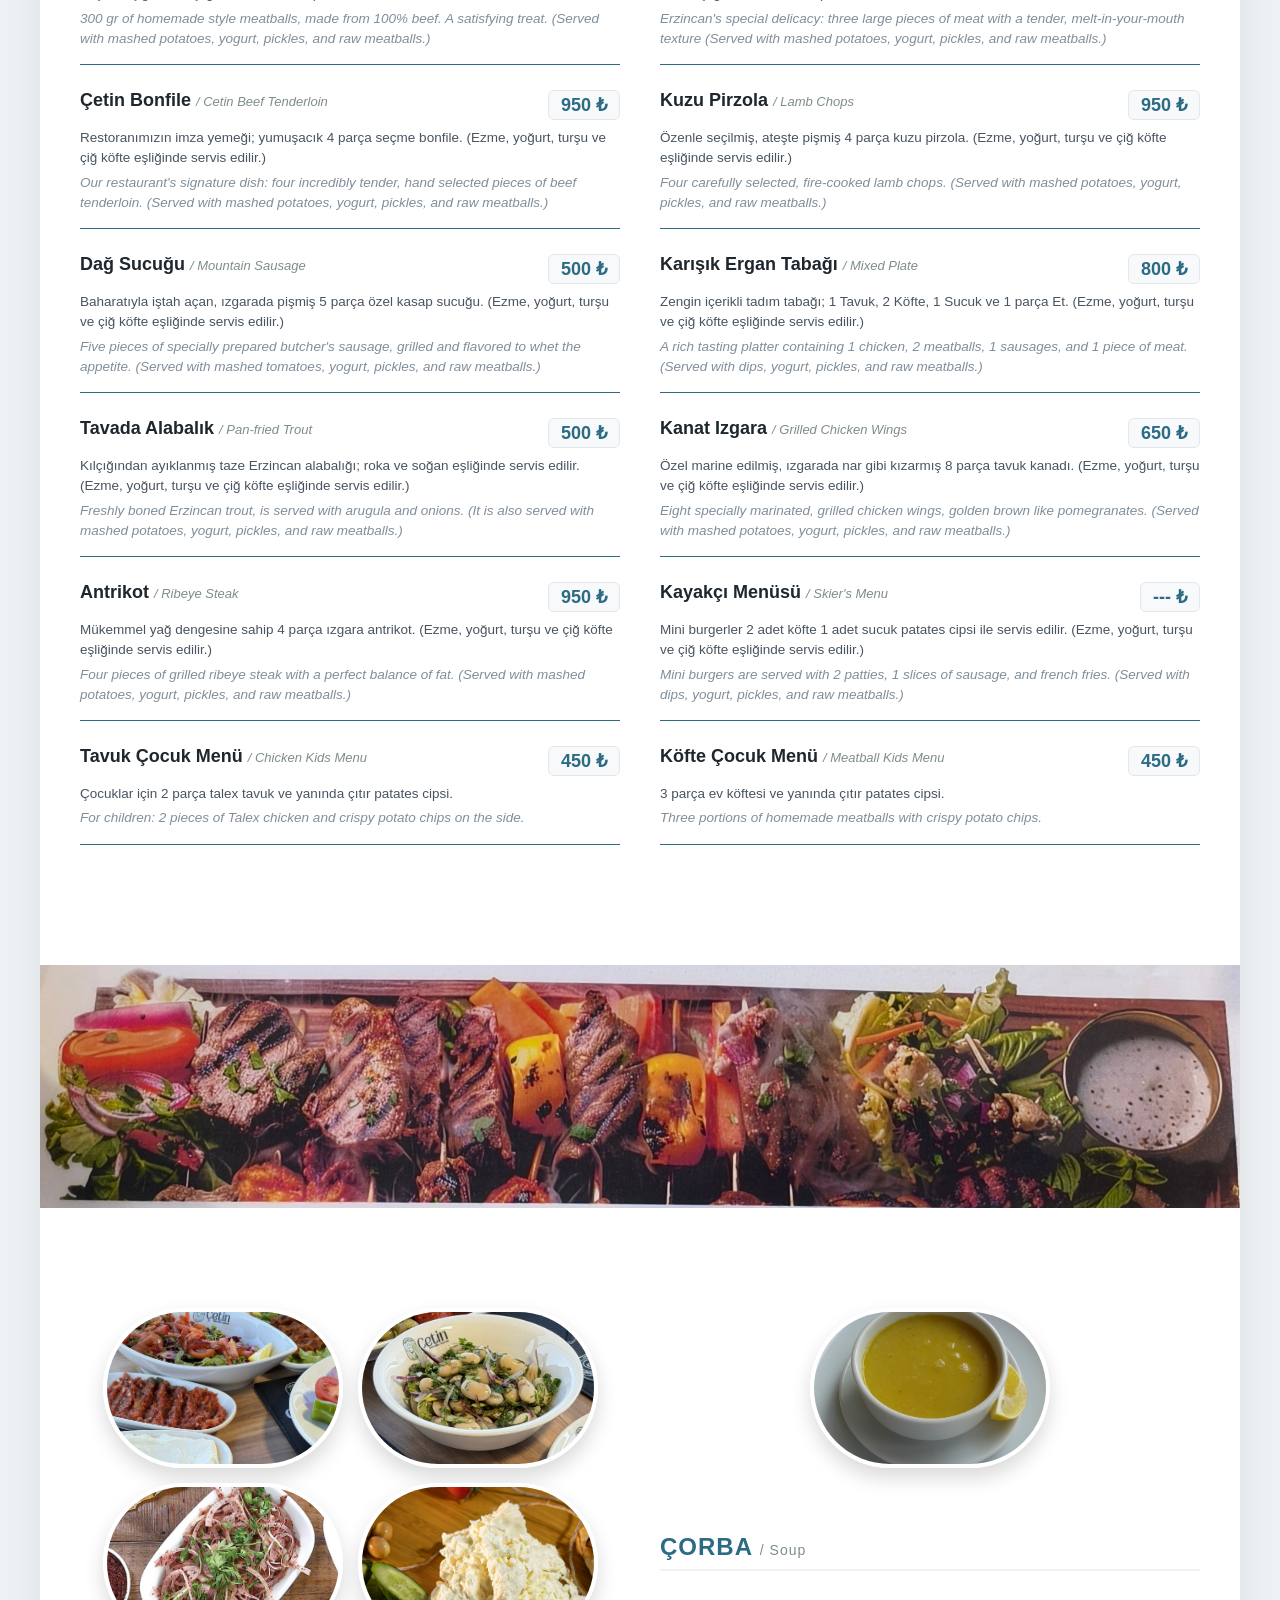
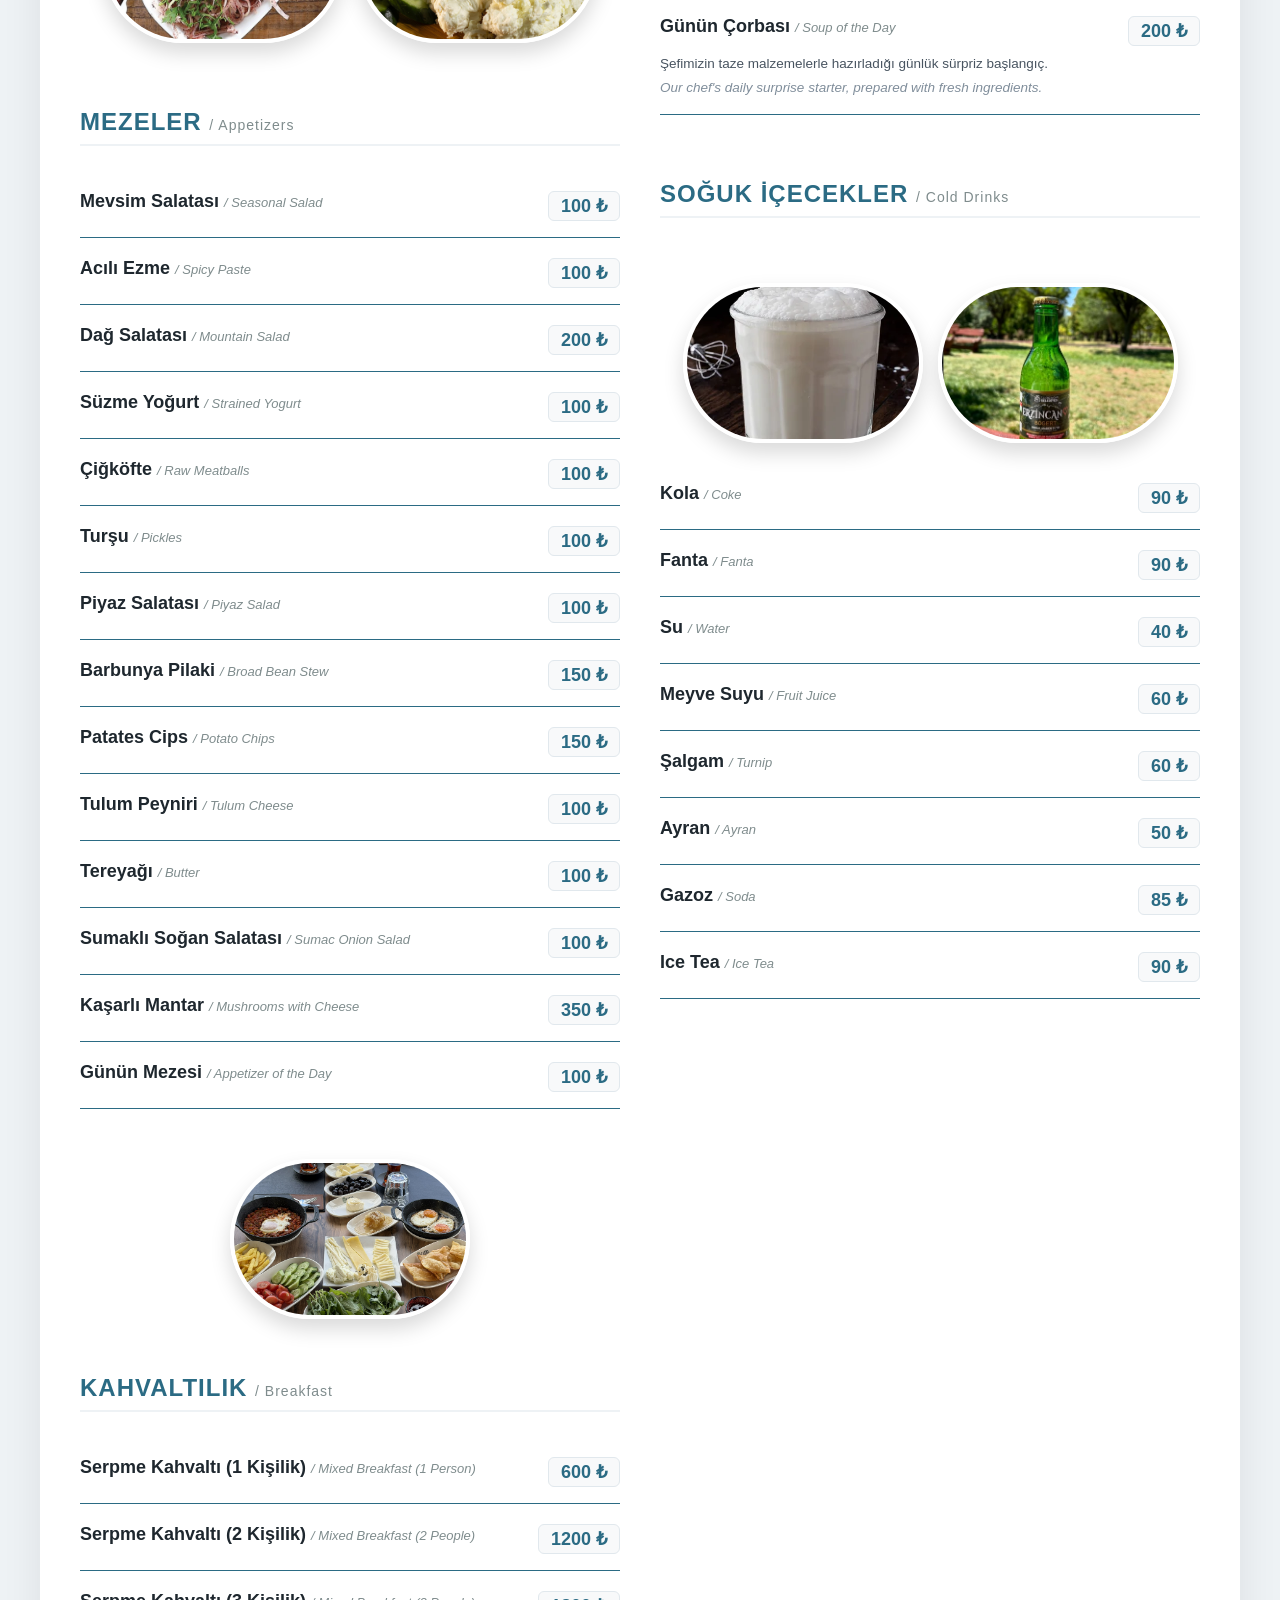
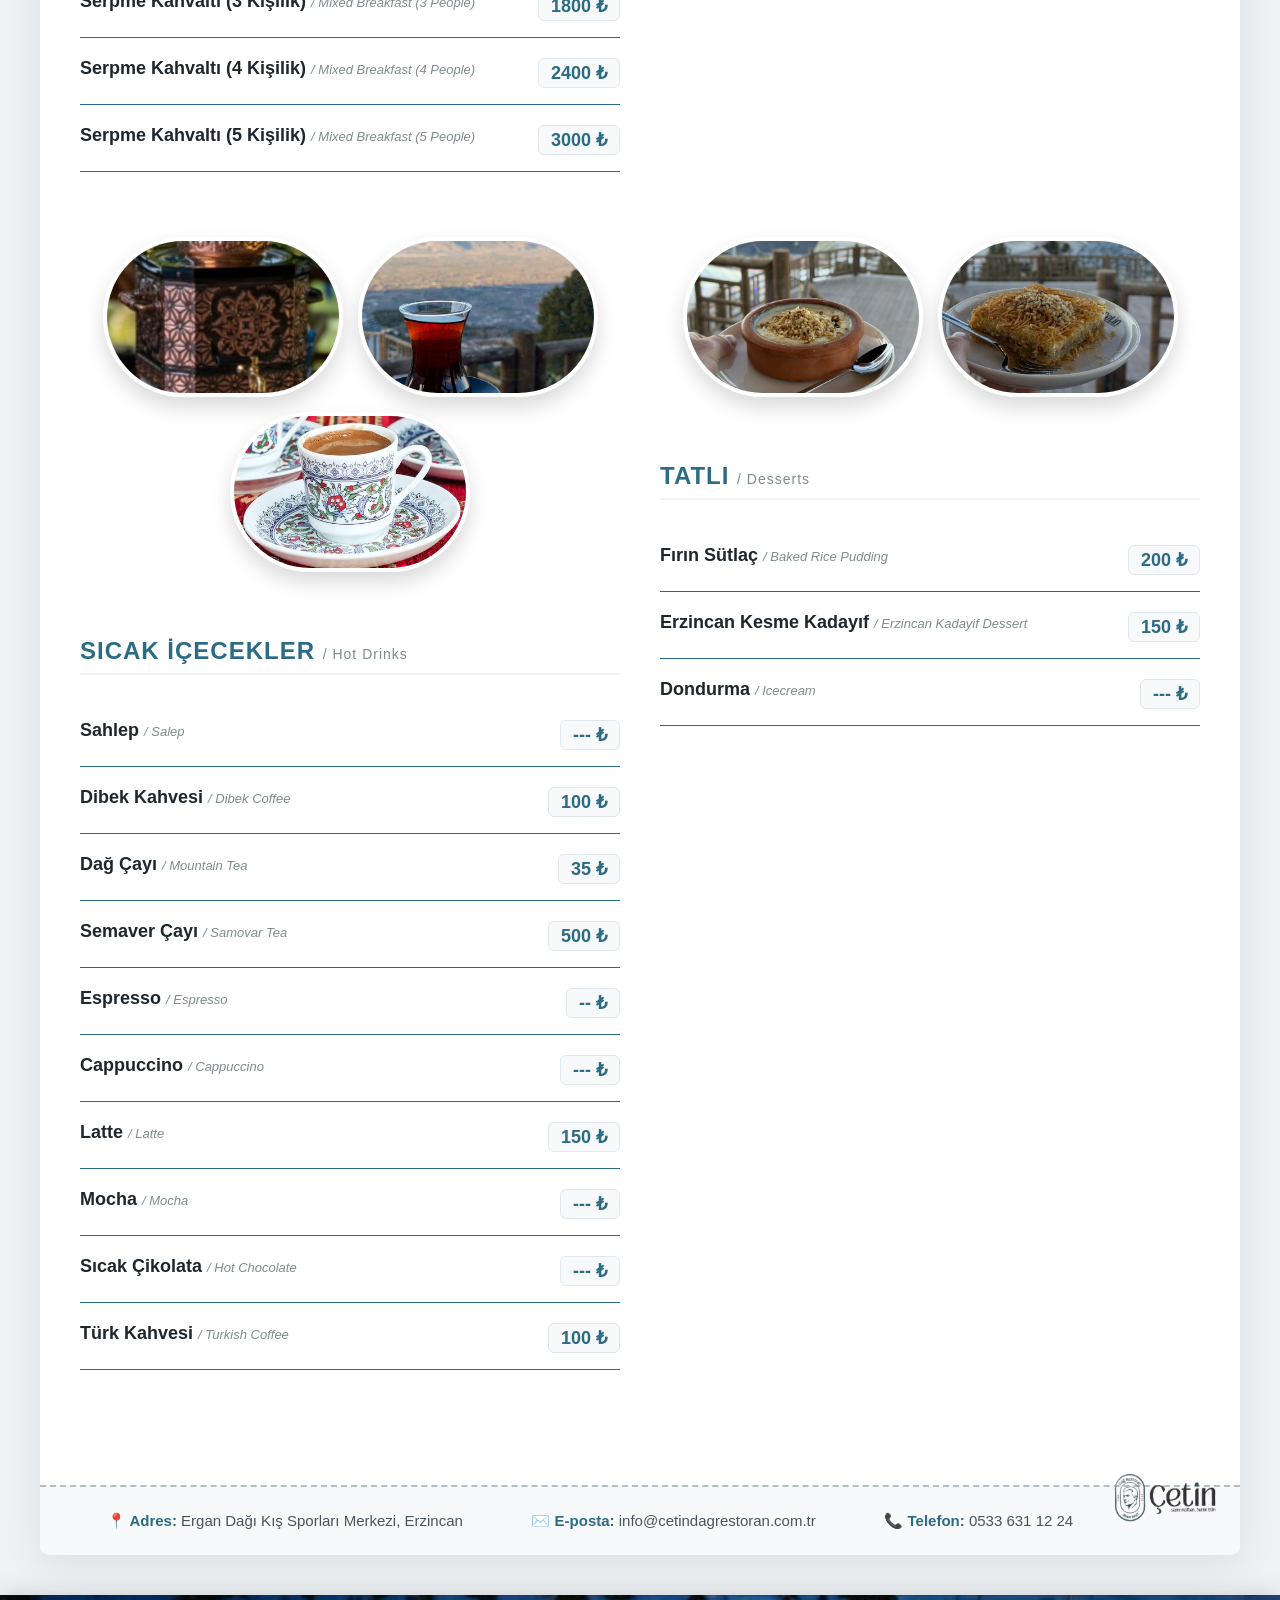
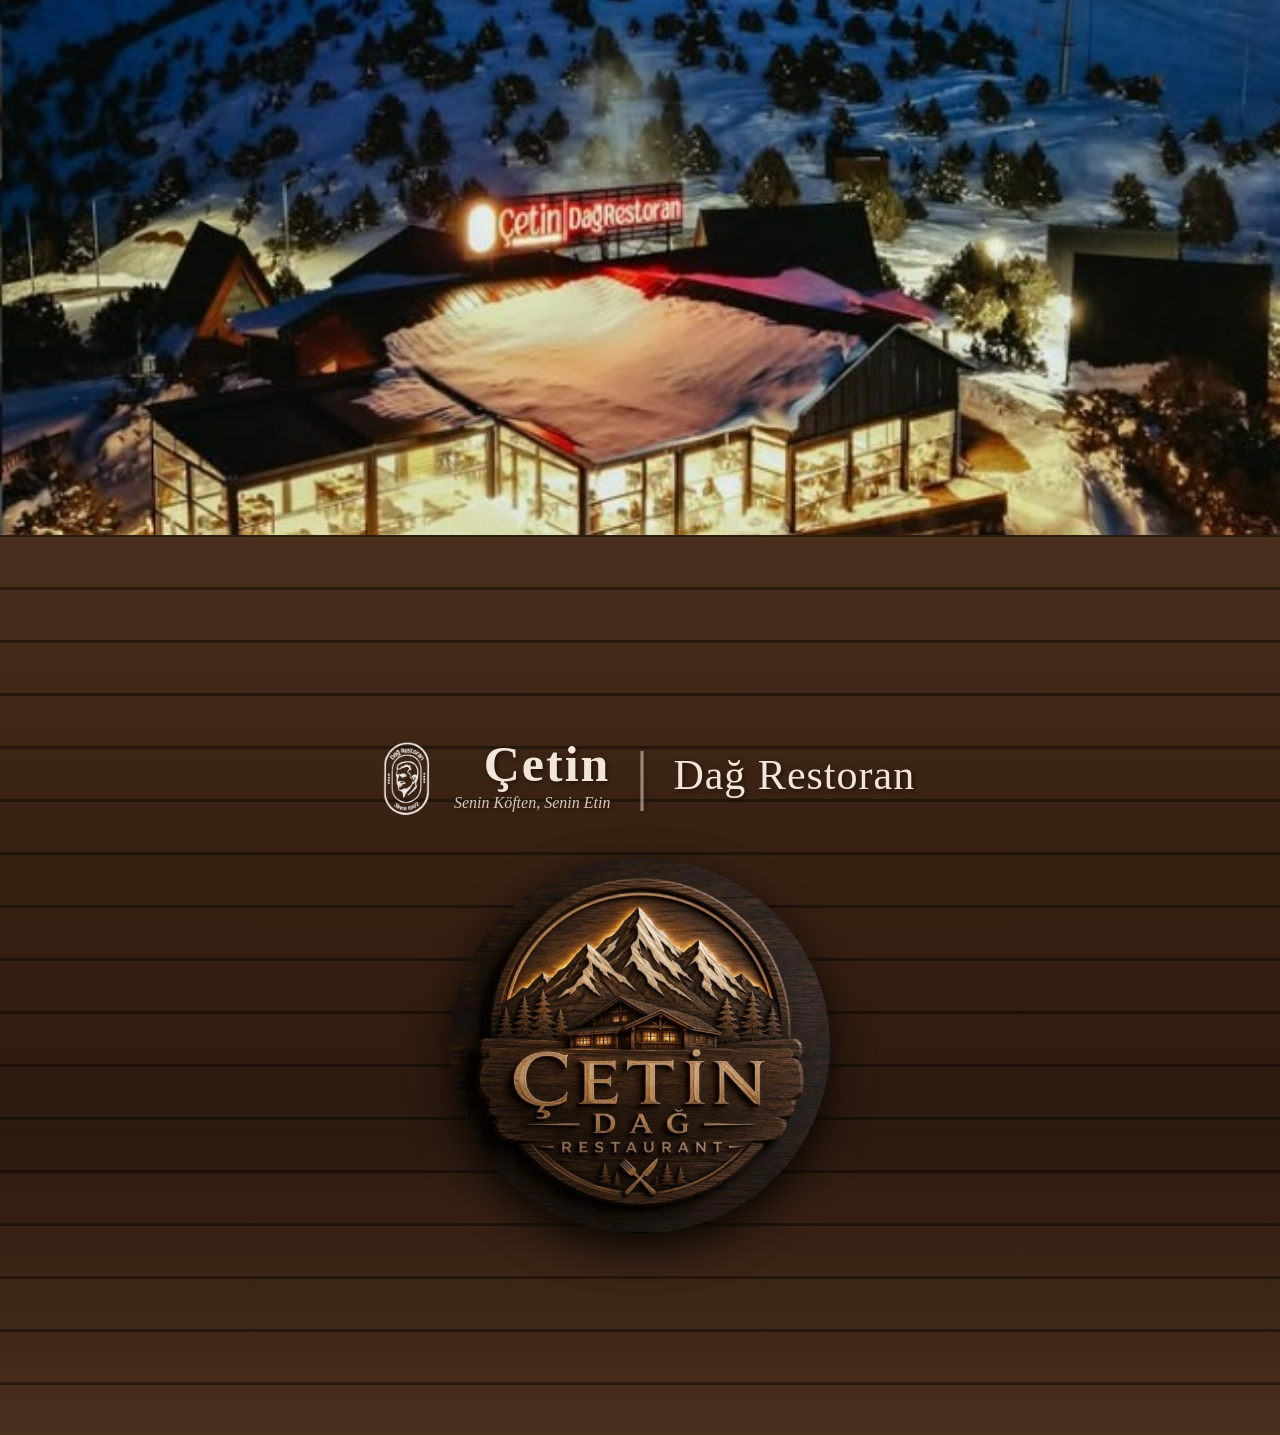
==== commit d9ac1cd2: "Update index.html" ====
--- a/index.html
+++ b/index.html
@@ -149,8 +149,8 @@
                             <div class="item-title">Karışık Ergan Tabağı <span class="en-title">/ Mixed Plate</span></div>
                             <div class="item-price" id="price-karisik-ergan">...</div>
                         </div>
-                        <div class="item-desc">Zengin içerikli tadım tabağı; 1 Tavuk, 2 Köfte, 2 Sucuk ve 1 parça Et. (Ezme, yoğurt, turşu ve çiğ köfte eşliğinde servis edilir.)</div>
-                        <div class="item-desc english">A rich tasting platter containing 1 chicken, 2 meatballs, 2 sausages, and 1 piece of meat. (Served with dips, yogurt, pickles, and raw meatballs.)</div>
+                        <div class="item-desc">Zengin içerikli tadım tabağı; 1 Tavuk, 2 Köfte, 1 Sucuk ve 1 parça Et. (Ezme, yoğurt, turşu ve çiğ köfte eşliğinde servis edilir.)</div>
+                        <div class="item-desc english">A rich tasting platter containing 1 chicken, 2 meatballs, 1 sausages, and 1 piece of meat. (Served with dips, yogurt, pickles, and raw meatballs.)</div>
                     </div>
 
                     <div class="menu-item">
@@ -167,8 +167,8 @@
                             <div class="item-title">Kayakçı Menüsü <span class="en-title">/ Skier's Menu</span></div>
                             <div class="item-price" id="price-kayakci">...</div>
                         </div>
-                        <div class="item-desc">Mini burgerler 2 adet köfte 2 adet sucuk patates cipsi ile servis edilir. (Ezme, yoğurt, turşu ve çiğ köfte eşliğinde servis edilir.)</div>
-                        <div class="item-desc english">Mini burgers are served with 2 patties, 2 slices of sausage, and french fries. (Served with dips, yogurt, pickles, and raw meatballs.)</div>
+                        <div class="item-desc">Mini burgerler 2 adet köfte 1 adet sucuk patates cipsi ile servis edilir. (Ezme, yoğurt, turşu ve çiğ köfte eşliğinde servis edilir.)</div>
+                        <div class="item-desc english">Mini burgers are served with 2 patties, 1 slices of sausage, and french fries. (Served with dips, yogurt, pickles, and raw meatballs.)</div>
                     </div>
 
                     <div class="menu-item">
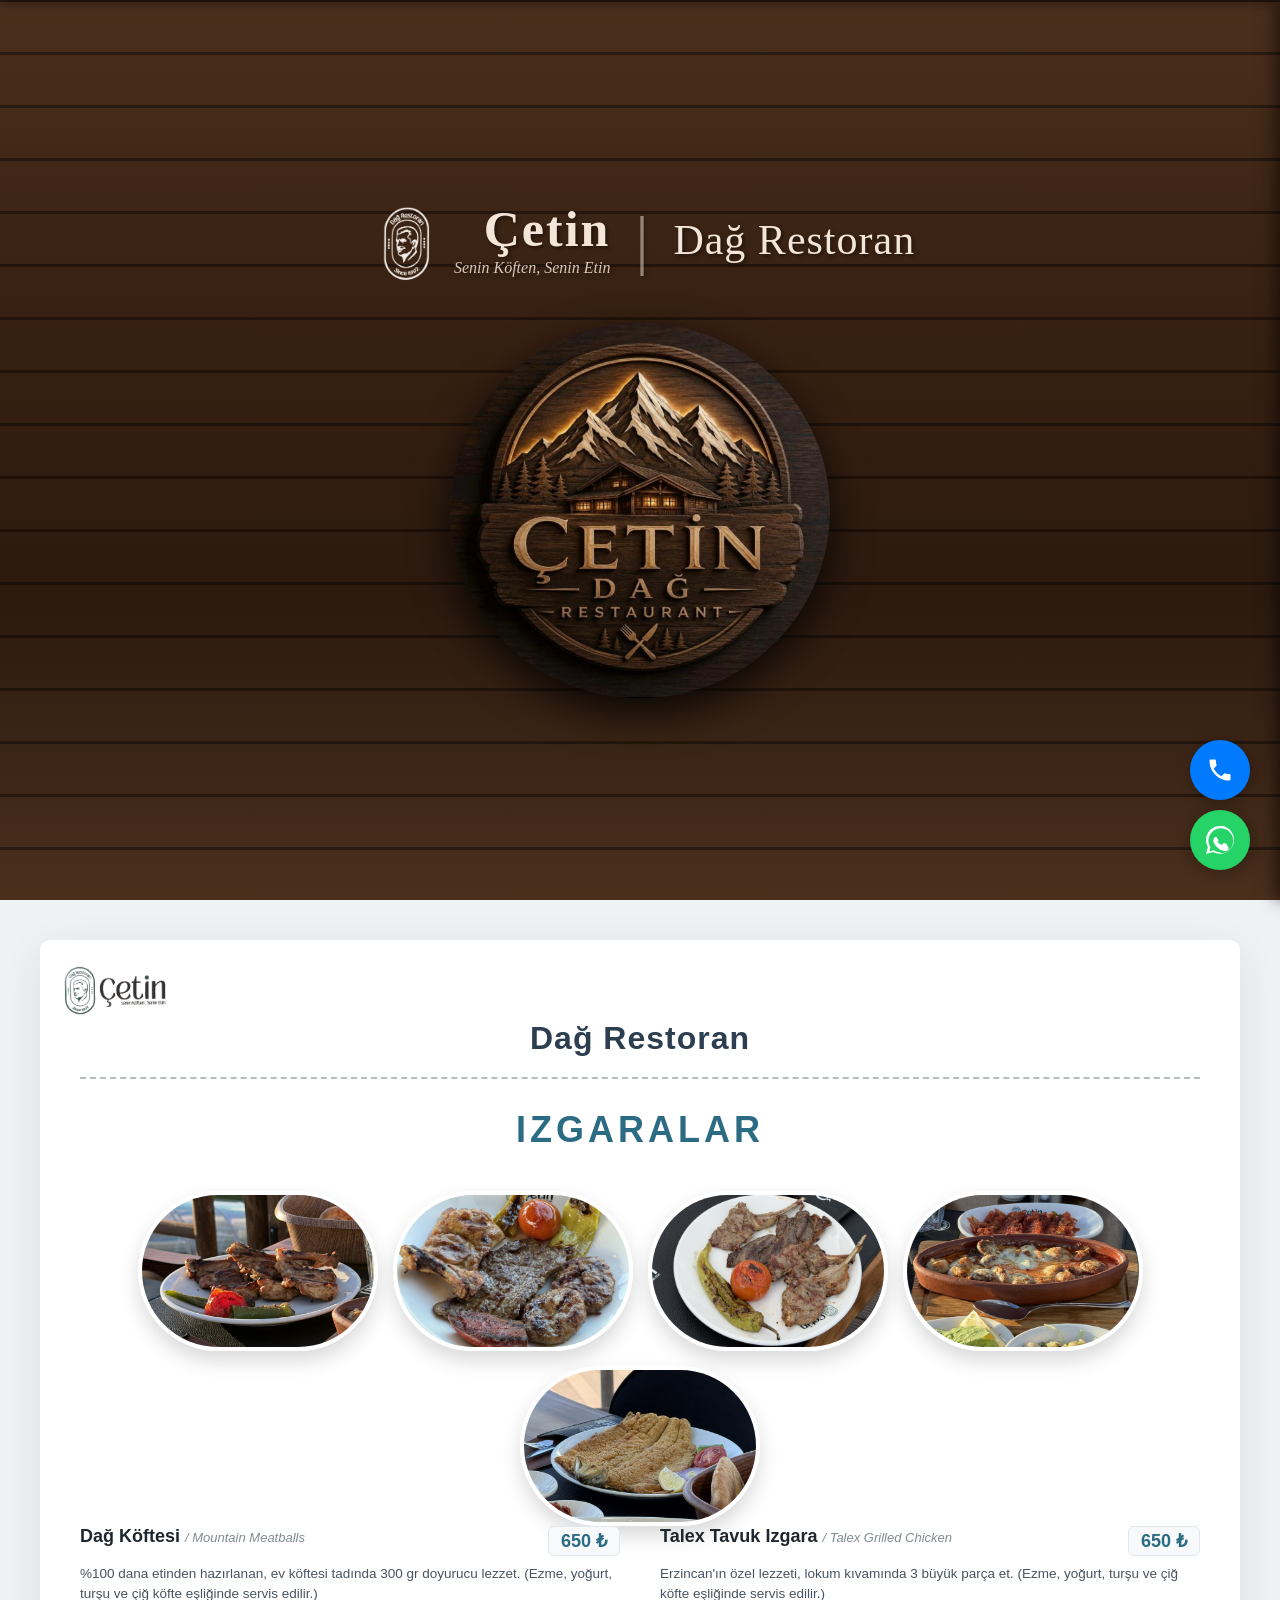
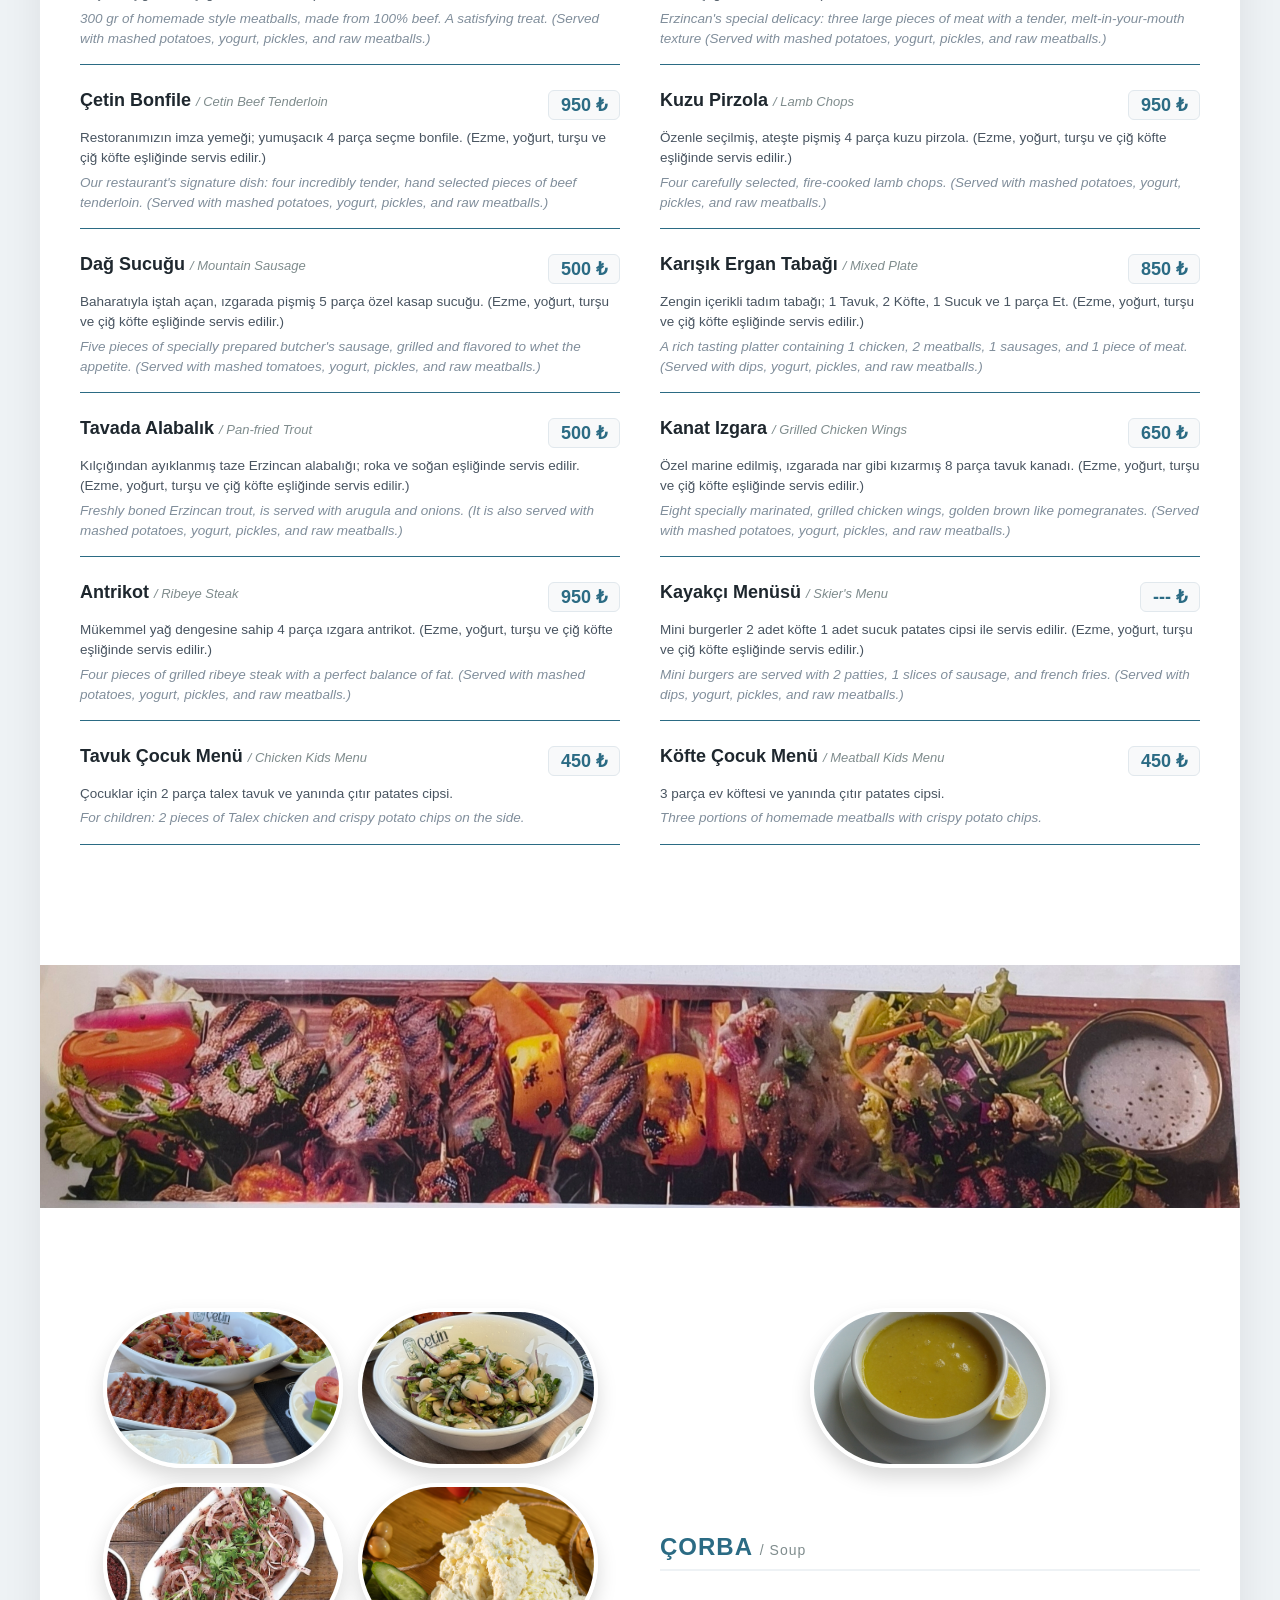
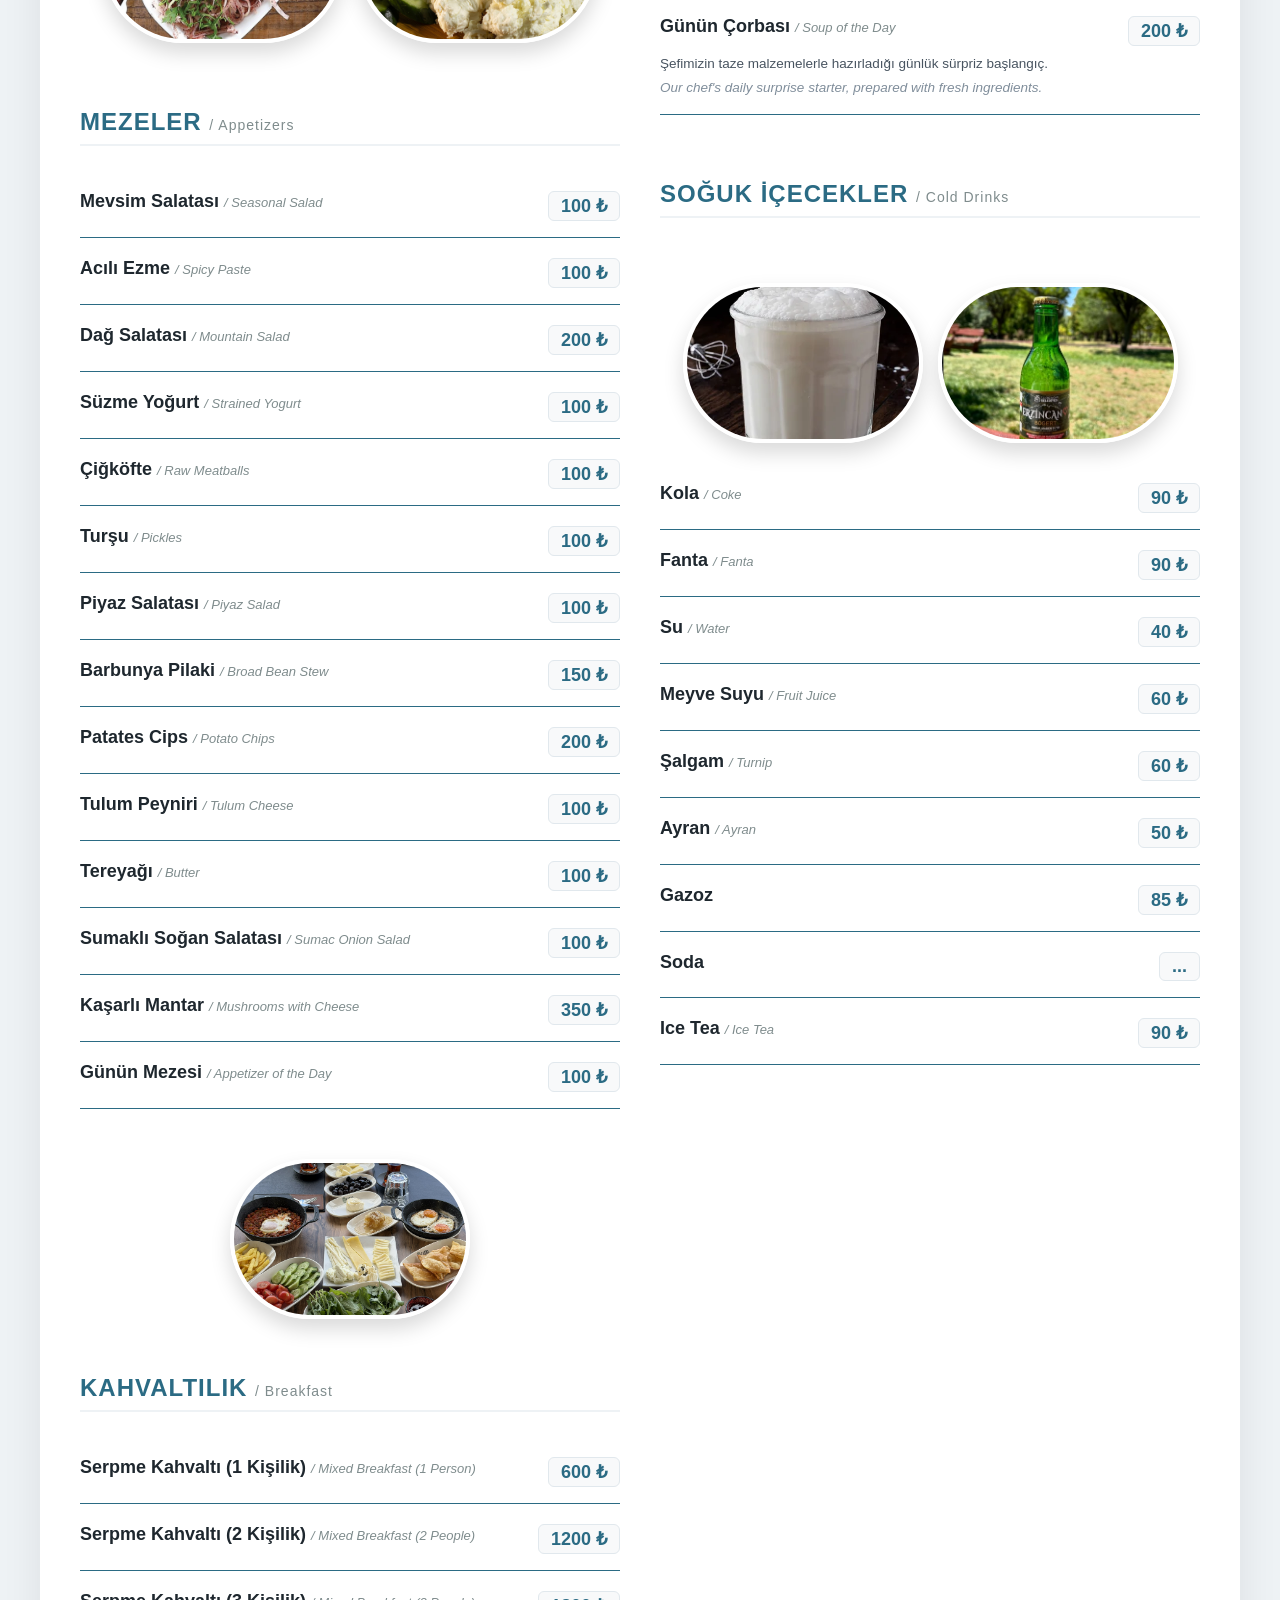
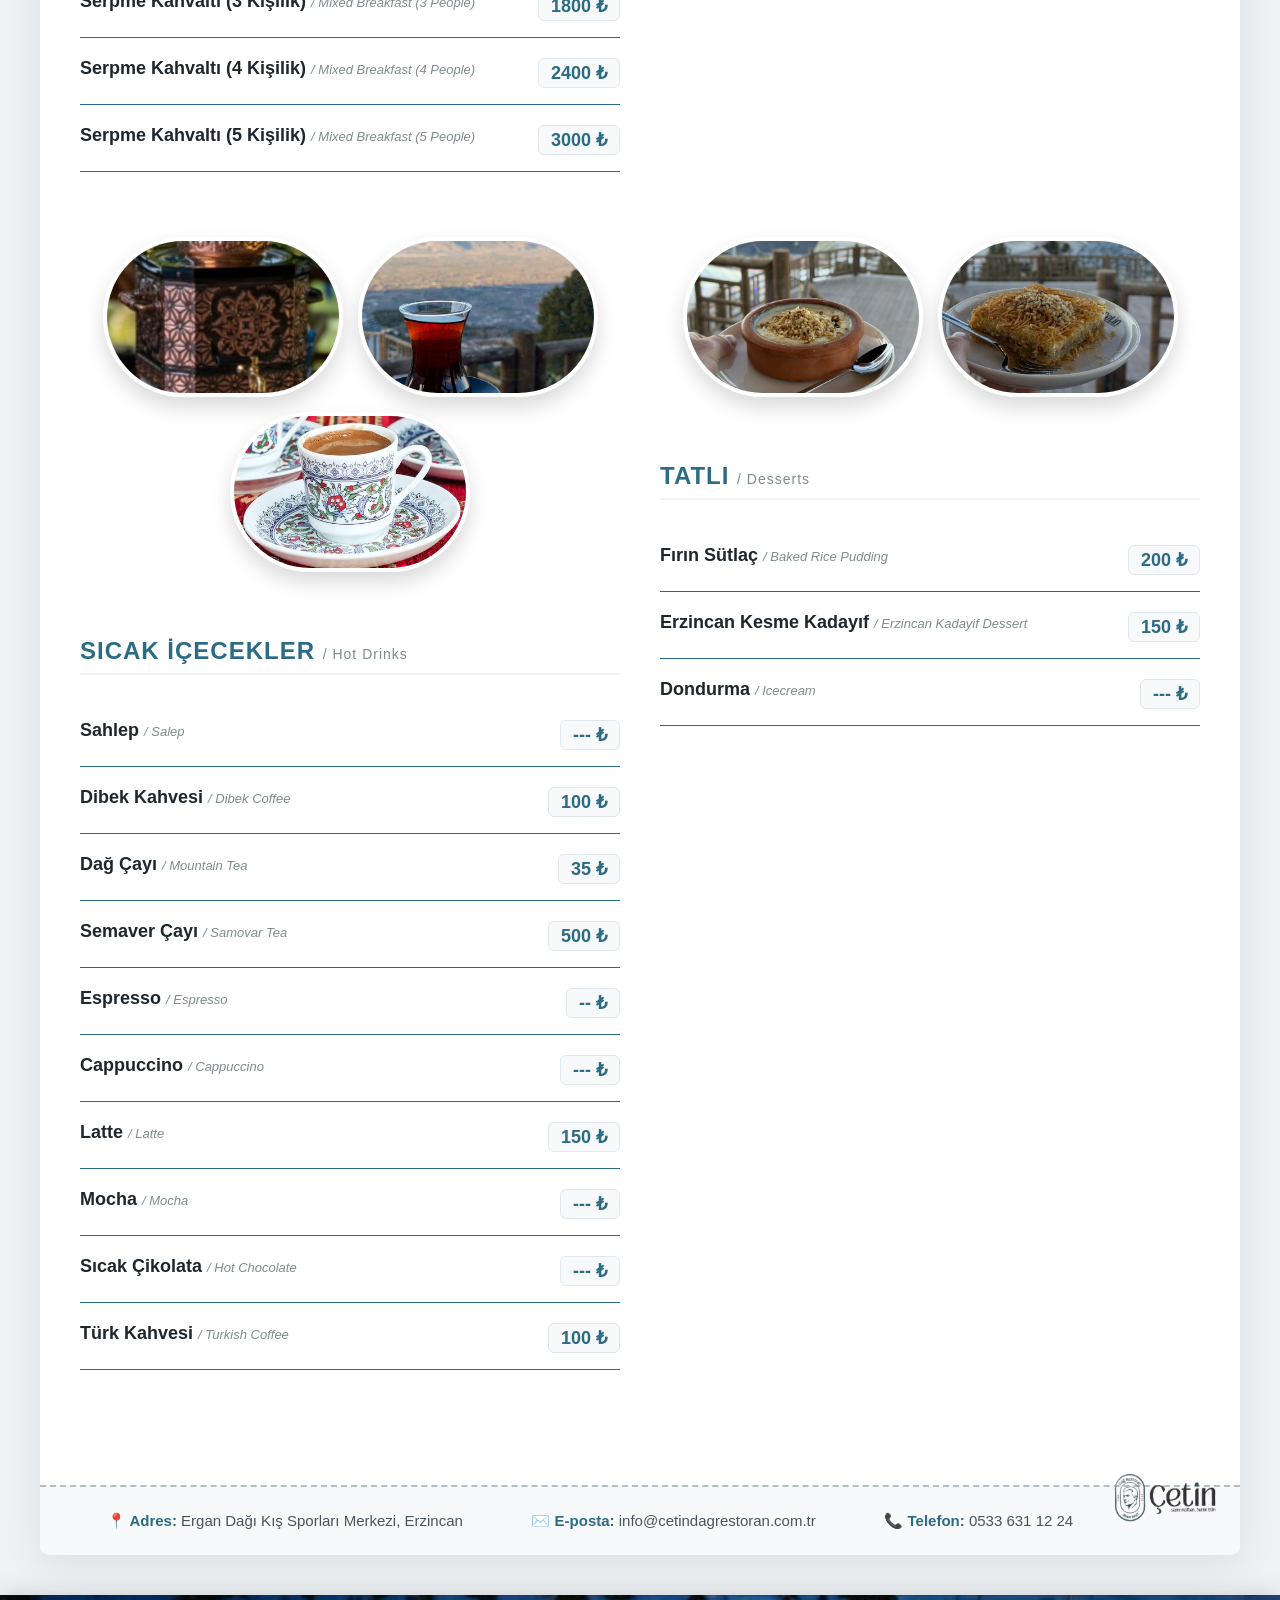
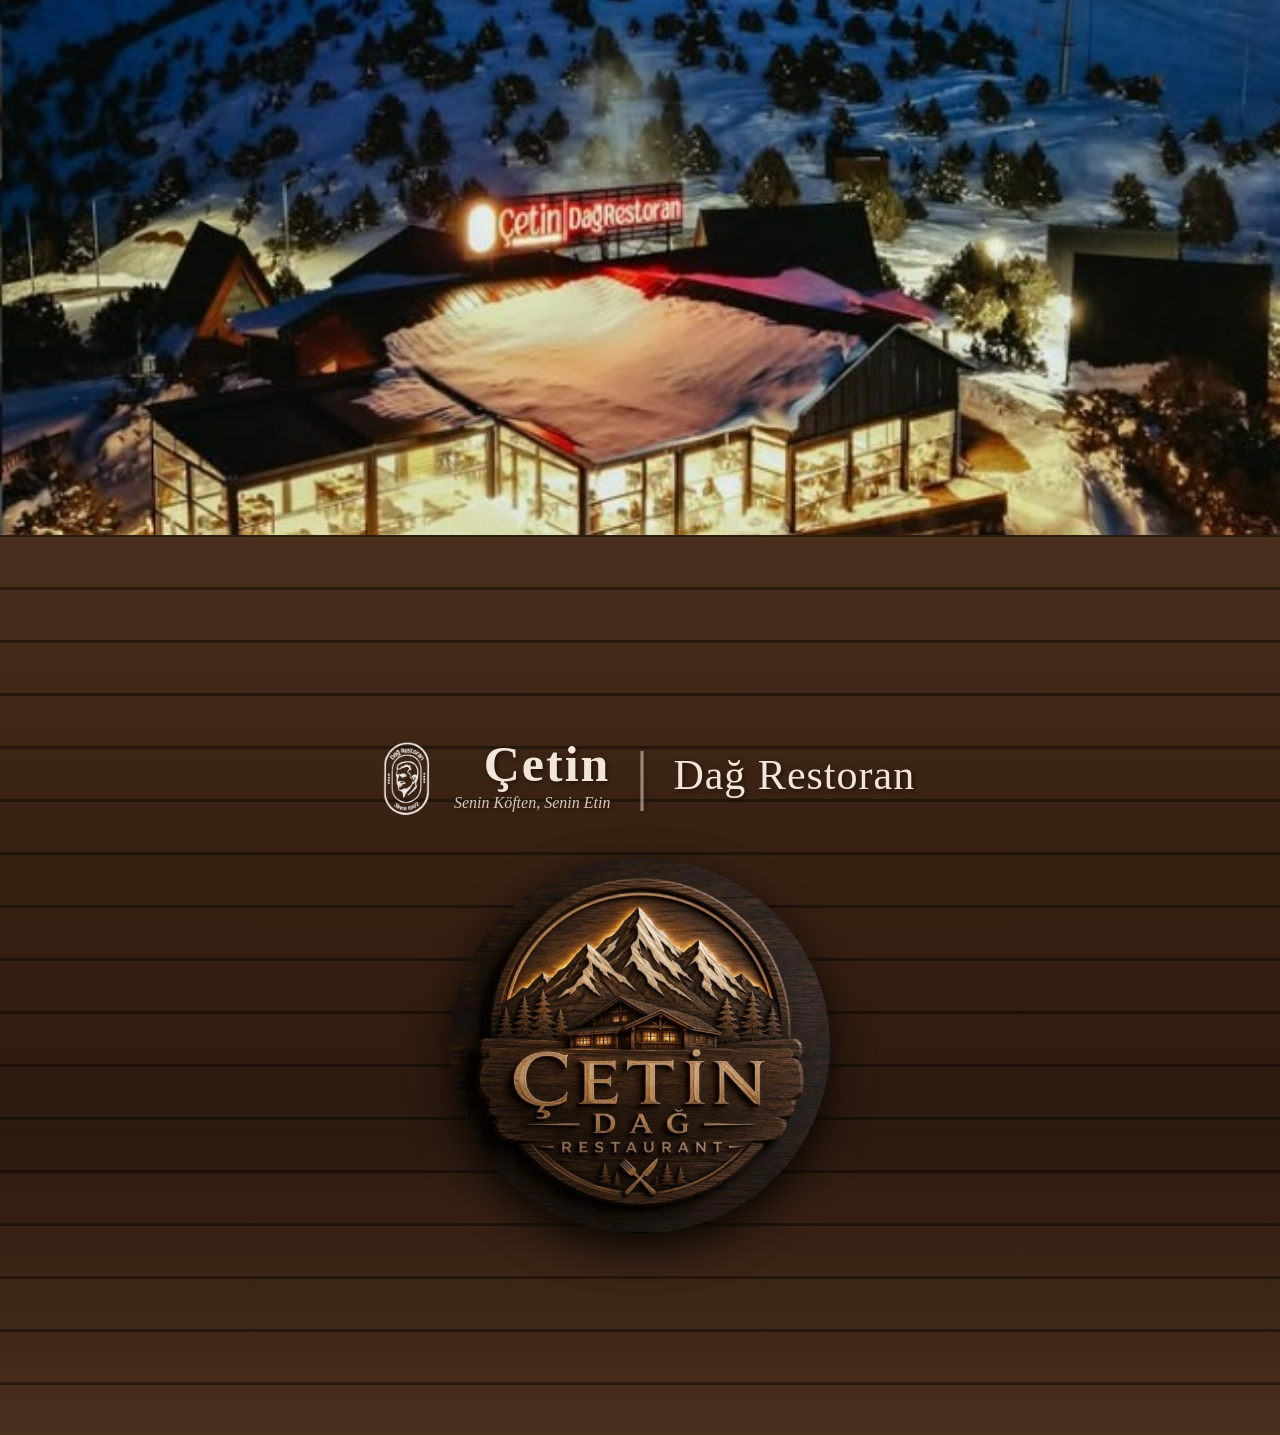
==== commit bcd812c5: "Update index.html" ====
--- a/index.html
+++ b/index.html
@@ -386,8 +386,14 @@
                     </div>
                     <div class="menu-item compact">
                         <div class="menu-item-header">
-                            <div class="item-title">Gazoz <span class="en-title">/ Soda</span></div>
+                            <div class="item-title">Gazoz <span class="en-title"></span></div>
                             <div class="item-price" id="price-gazoz">...</div>
+                        </div>
+                    </div>
+                    <div class="menu-item compact">
+                        <div class="menu-item-header">
+                            <div class="item-title">Soda <span class="en-title"></span></div>
+                            <div class="item-price" id="price-soda">...</div>
                         </div>
                     </div>
                     <div class="menu-item compact">
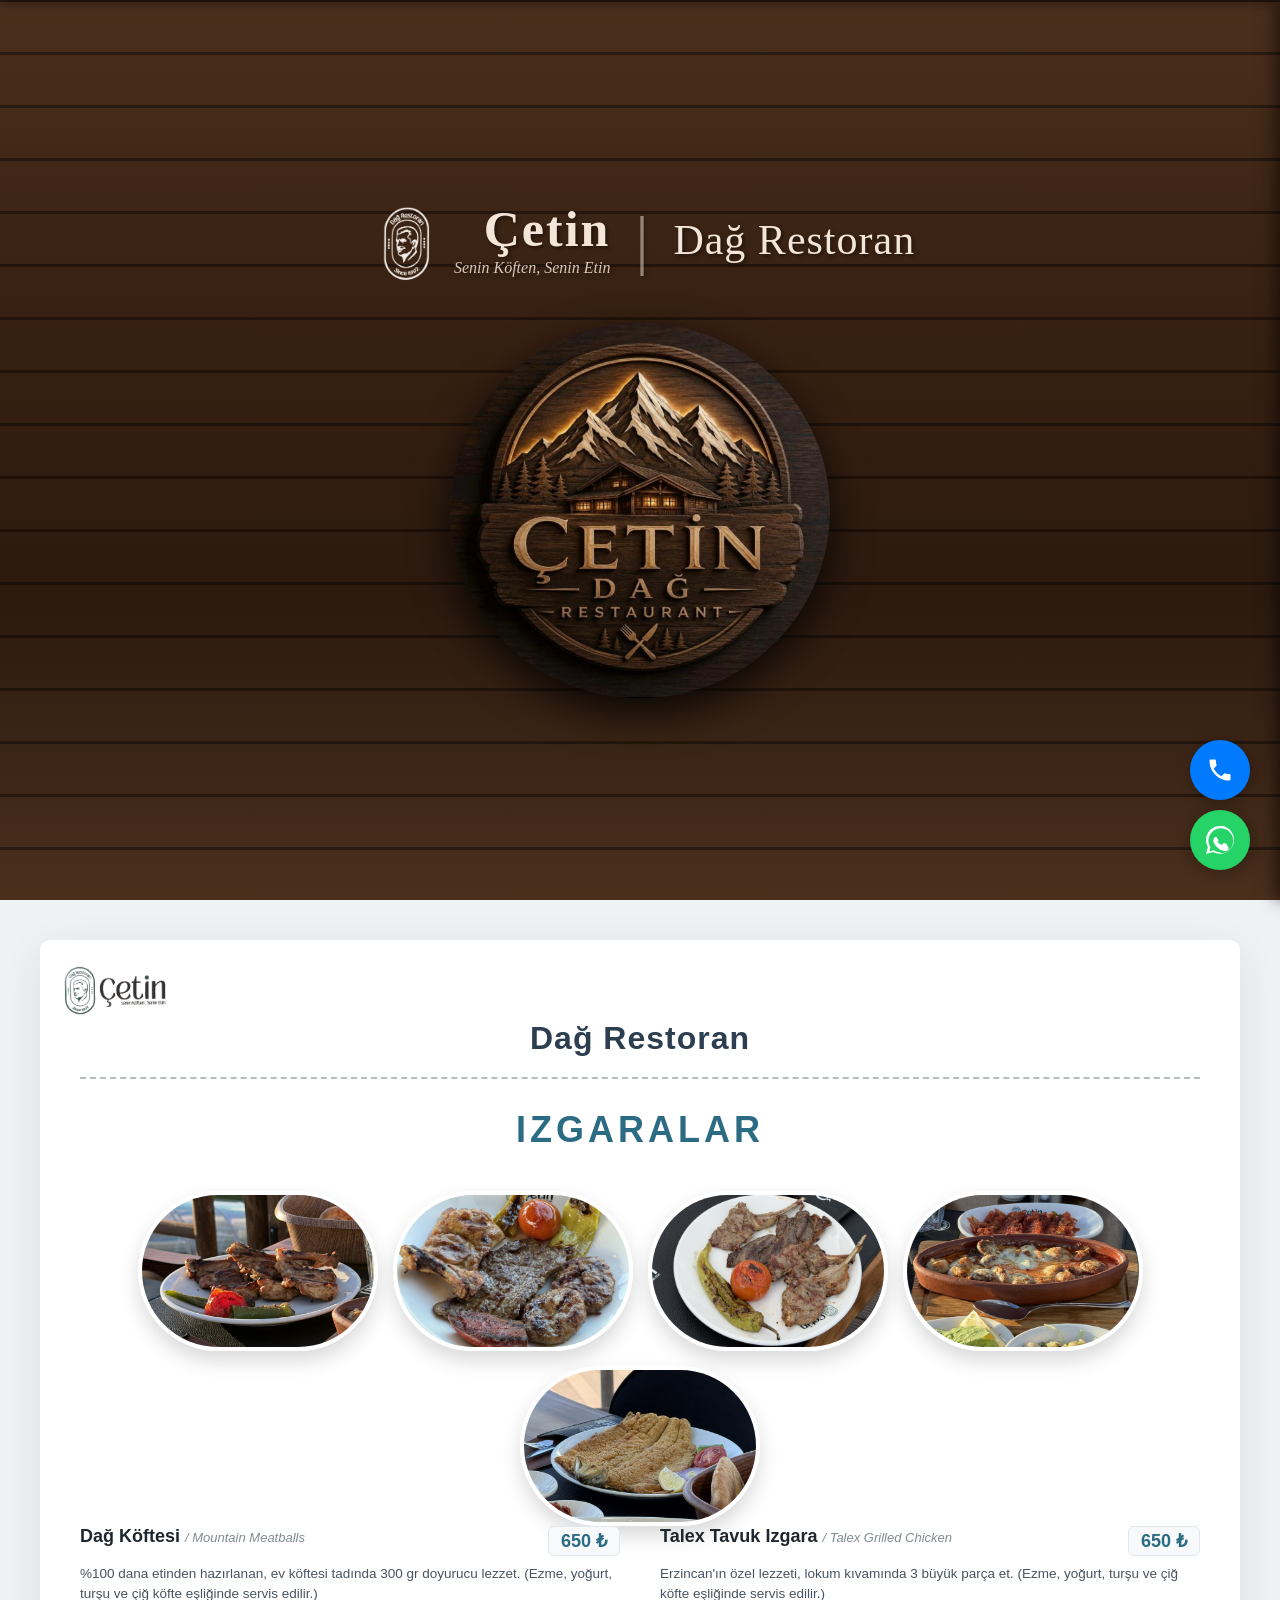
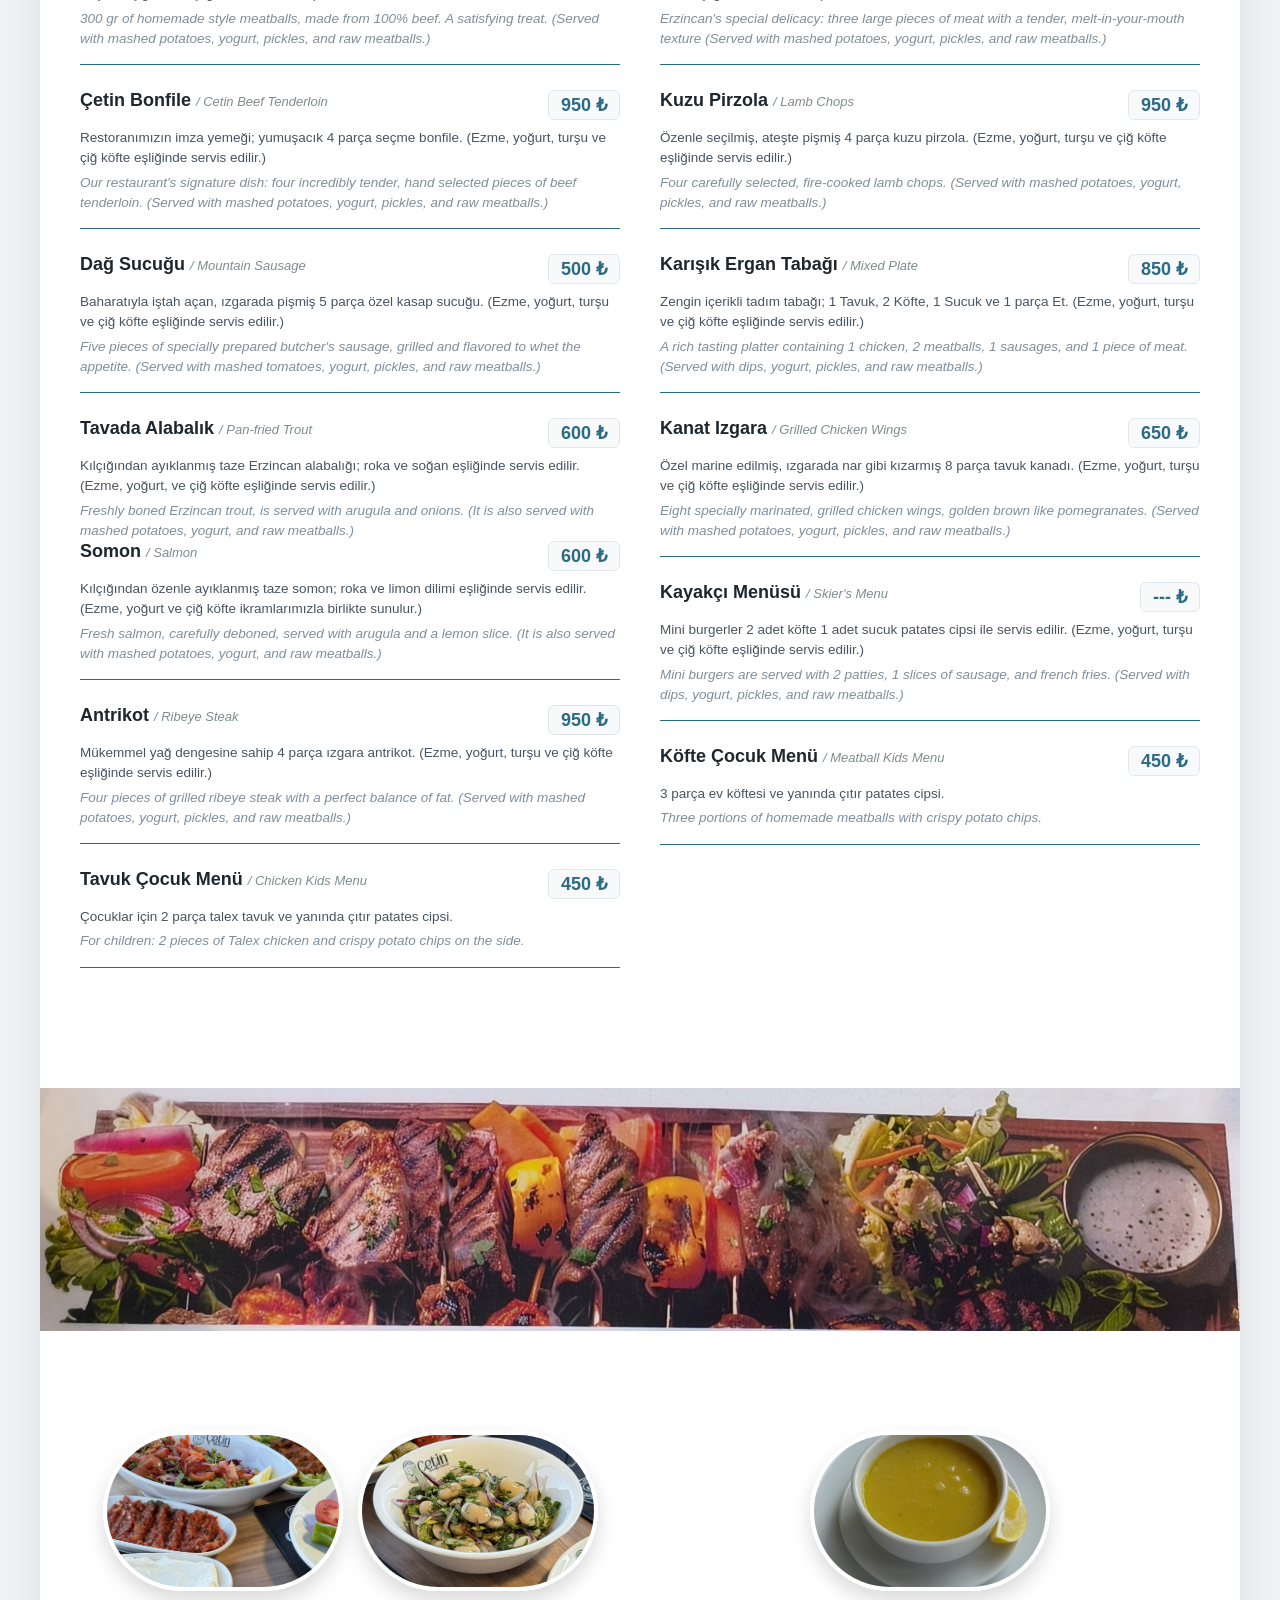
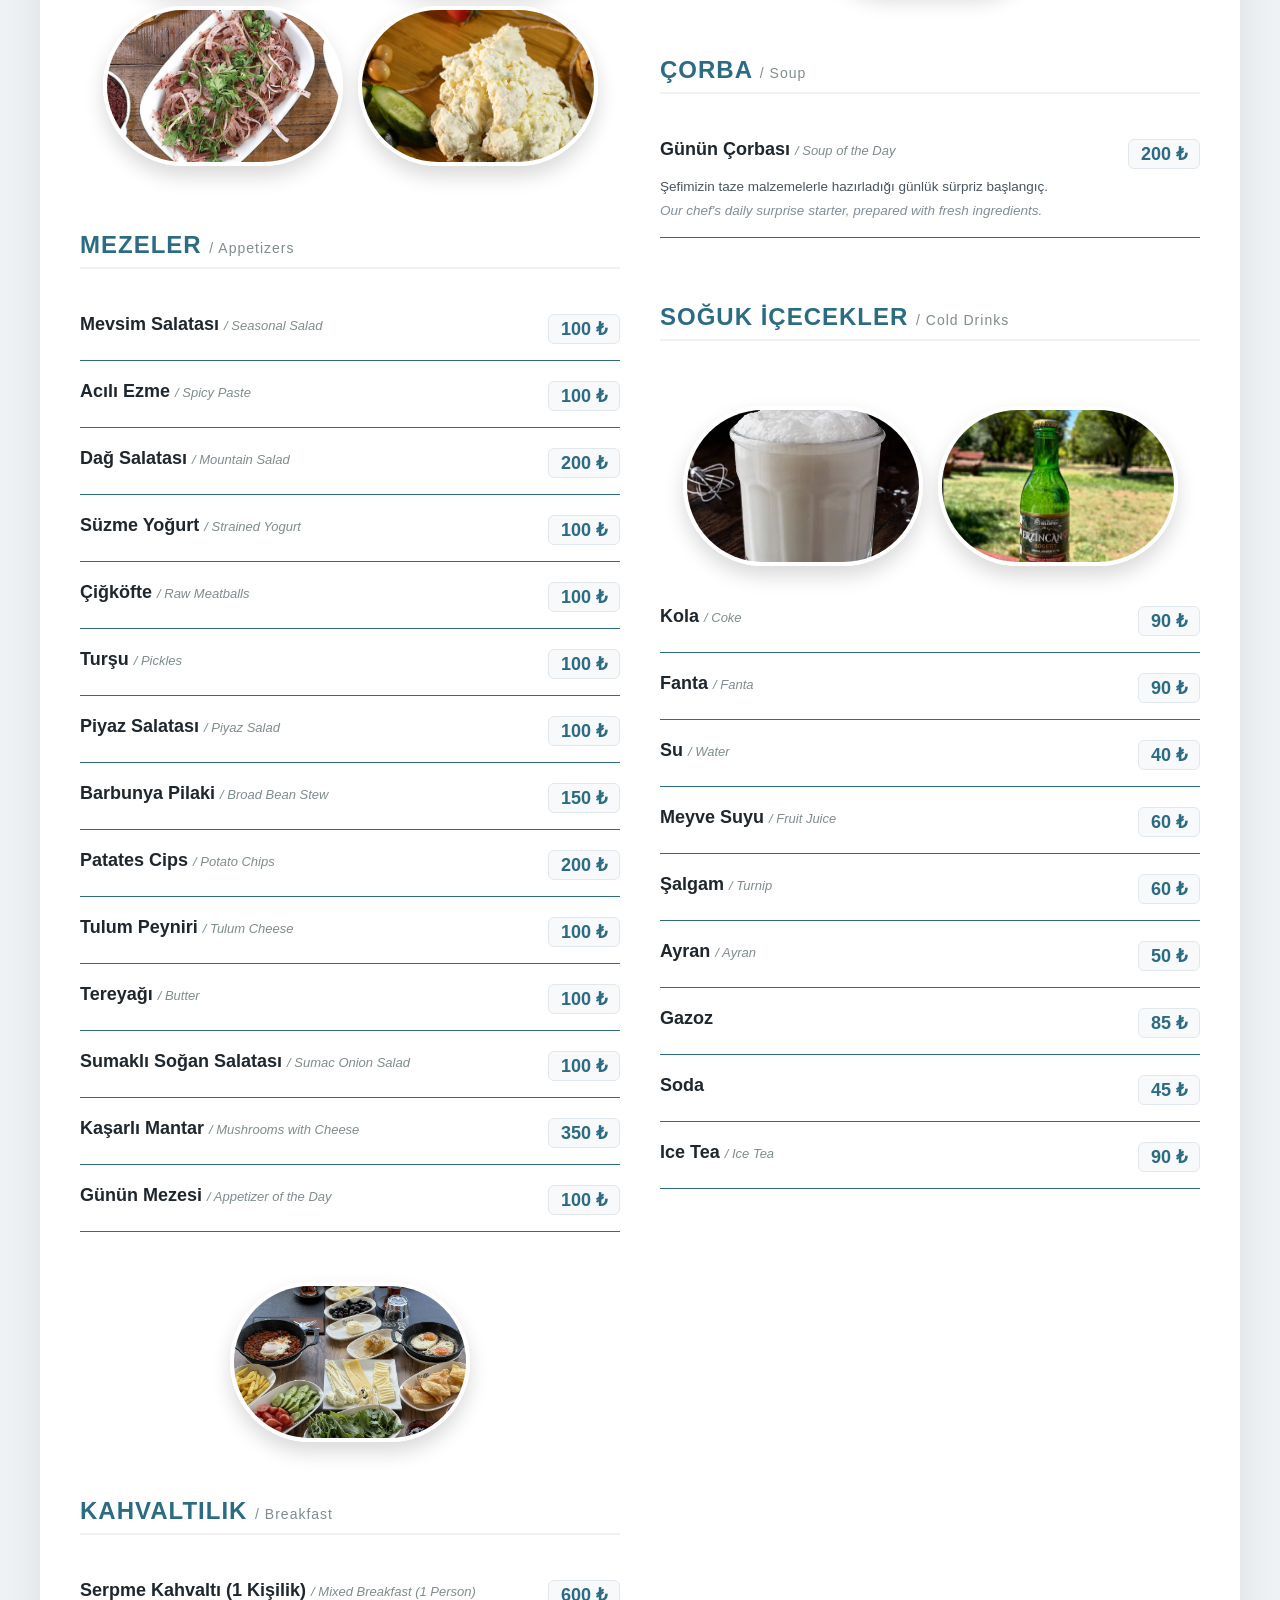
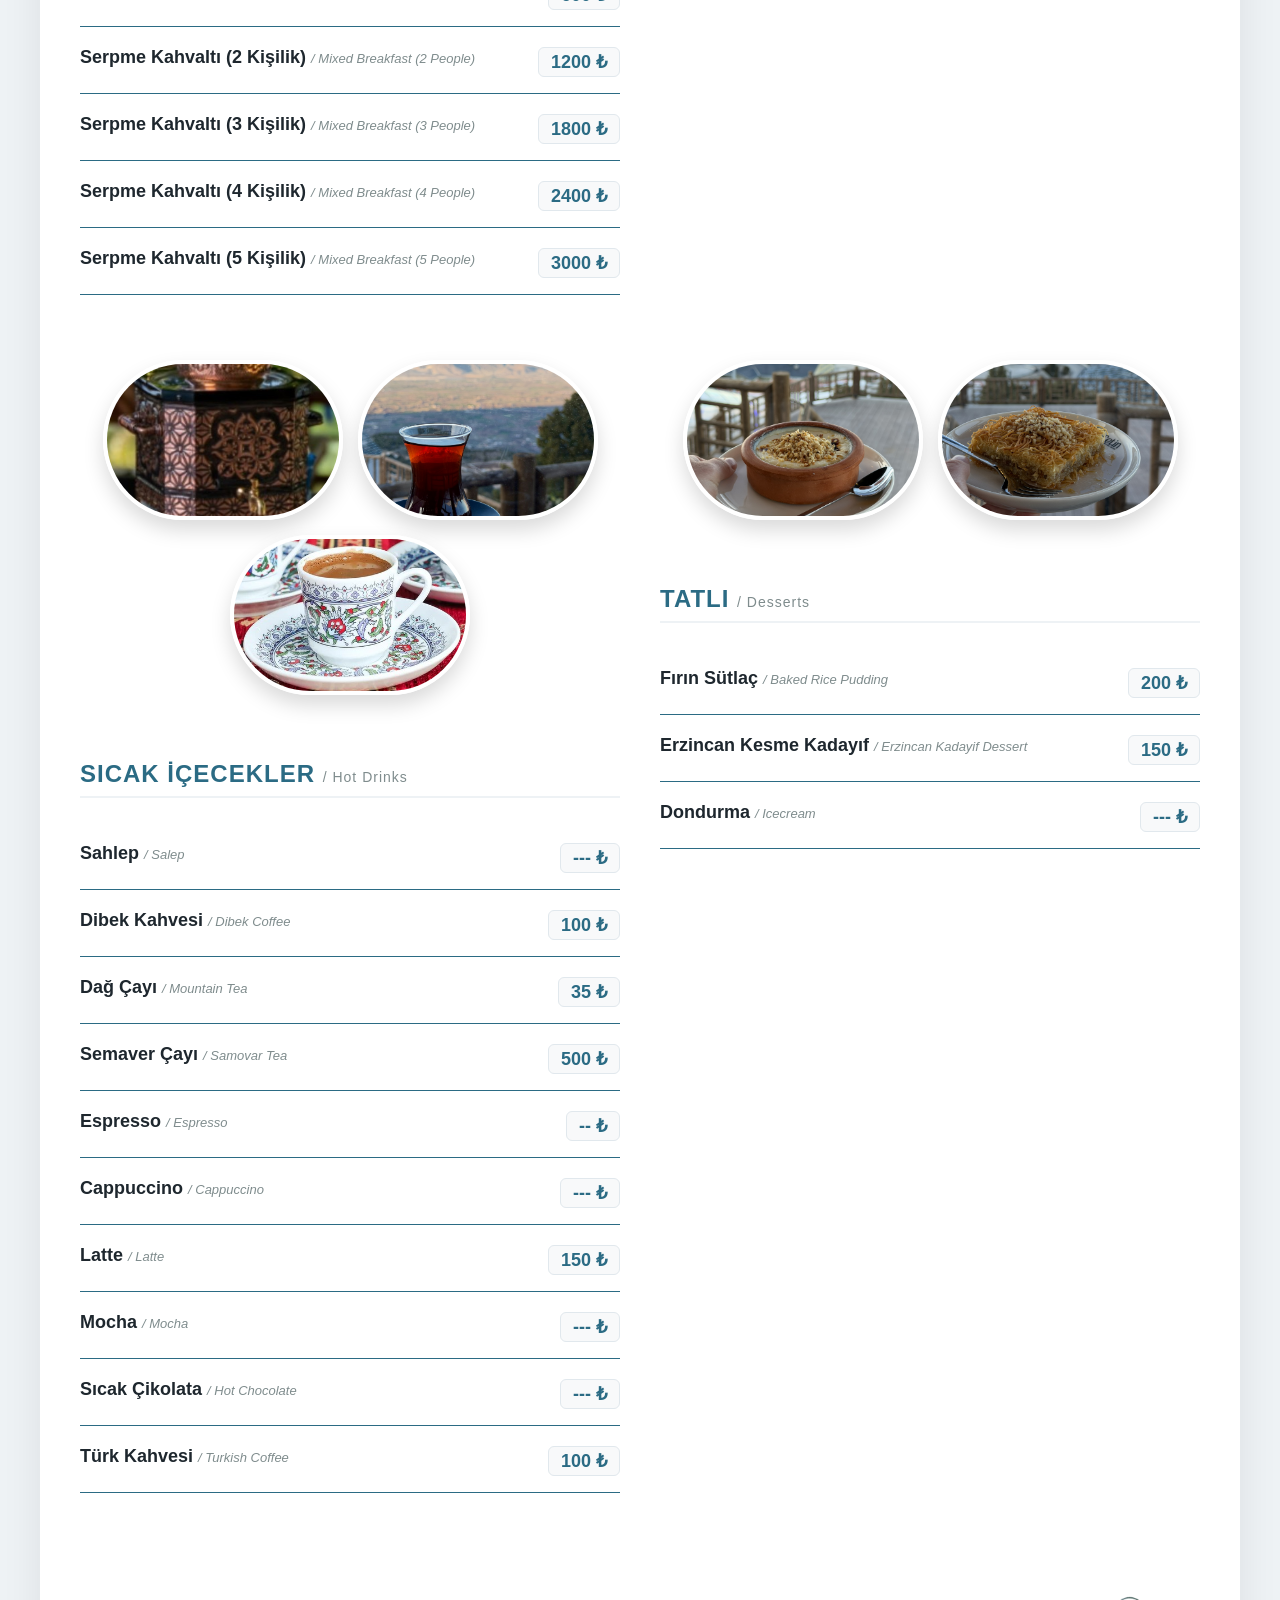
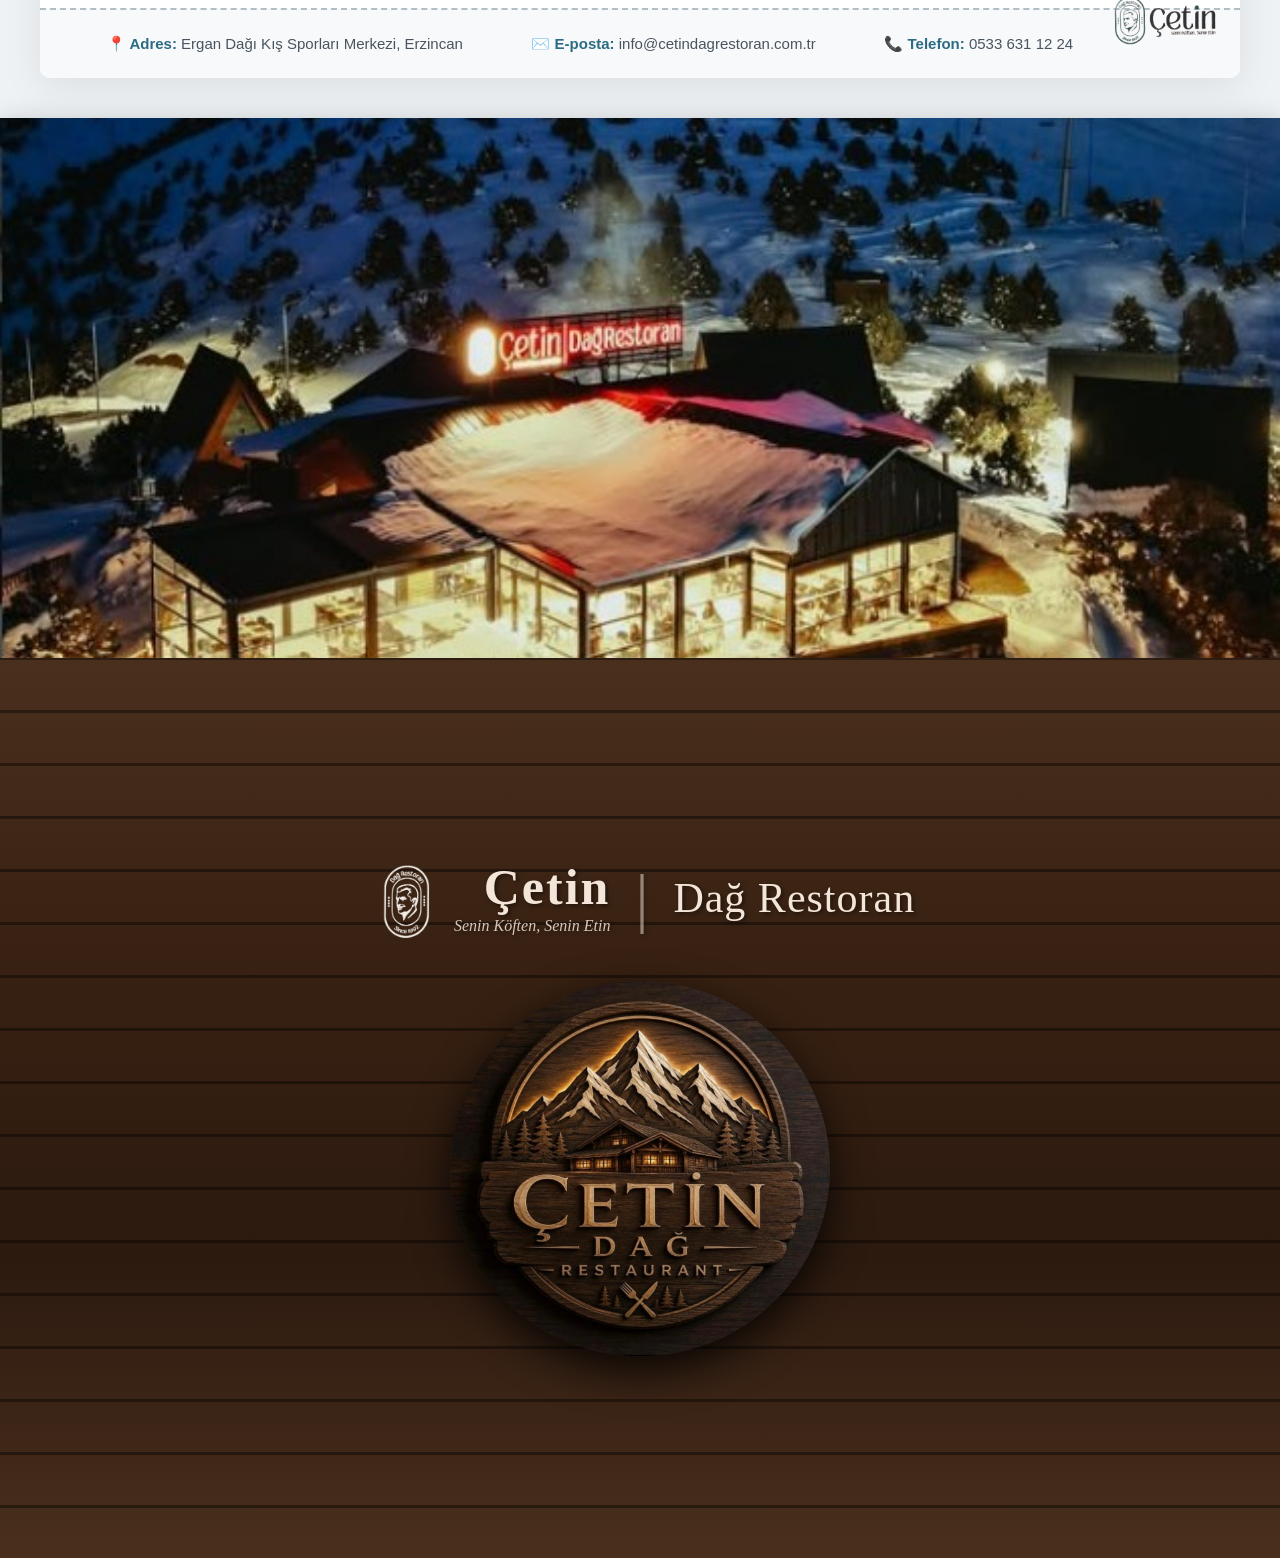
==== commit 64ec4412: "Update index.html" ====
--- a/index.html
+++ b/index.html
@@ -102,8 +102,14 @@
                             <div class="item-title">Tavada Alabalık <span class="en-title">/ Pan-fried Trout</span></div>
                             <div class="item-price" id="price-tavada-alabalik">...</div>
                         </div>
-                        <div class="item-desc">Kılçığından ayıklanmış taze Erzincan alabalığı; roka ve soğan eşliğinde servis edilir. (Ezme, yoğurt, turşu ve çiğ köfte eşliğinde servis edilir.)</div>
-                        <div class="item-desc english">Freshly boned Erzincan trout, is served with arugula and onions. (It is also served with mashed potatoes, yogurt, pickles, and raw meatballs.)</div>
+                        <div class="item-desc">Kılçığından ayıklanmış taze Erzincan alabalığı; roka ve soğan eşliğinde servis edilir. (Ezme, yoğurt,  ve çiğ köfte eşliğinde servis edilir.)</div>
+                        <div class="item-desc english">Freshly boned Erzincan trout, is served with arugula and onions. (It is also served with mashed potatoes, yogurt, and raw meatballs.)</div>
+                        <div class="menu-item-header">
+                            <div class="item-title">Somon <span class="en-title">/ Salmon</span></div>
+                            <div class="item-price" id="price-somon">...</div>
+                        </div>
+                        <div class="item-desc">Kılçığından özenle ayıklanmış taze somon; roka ve limon dilimi eşliğinde servis edilir. (Ezme, yoğurt ve çiğ köfte ikramlarımızla birlikte sunulur.)</div>
+                        <div class="item-desc english">Fresh salmon, carefully deboned, served with arugula and a lemon slice. (It is also served with mashed potatoes, yogurt, and raw meatballs.)</div>
                     </div>
 
                     <div class="menu-item">
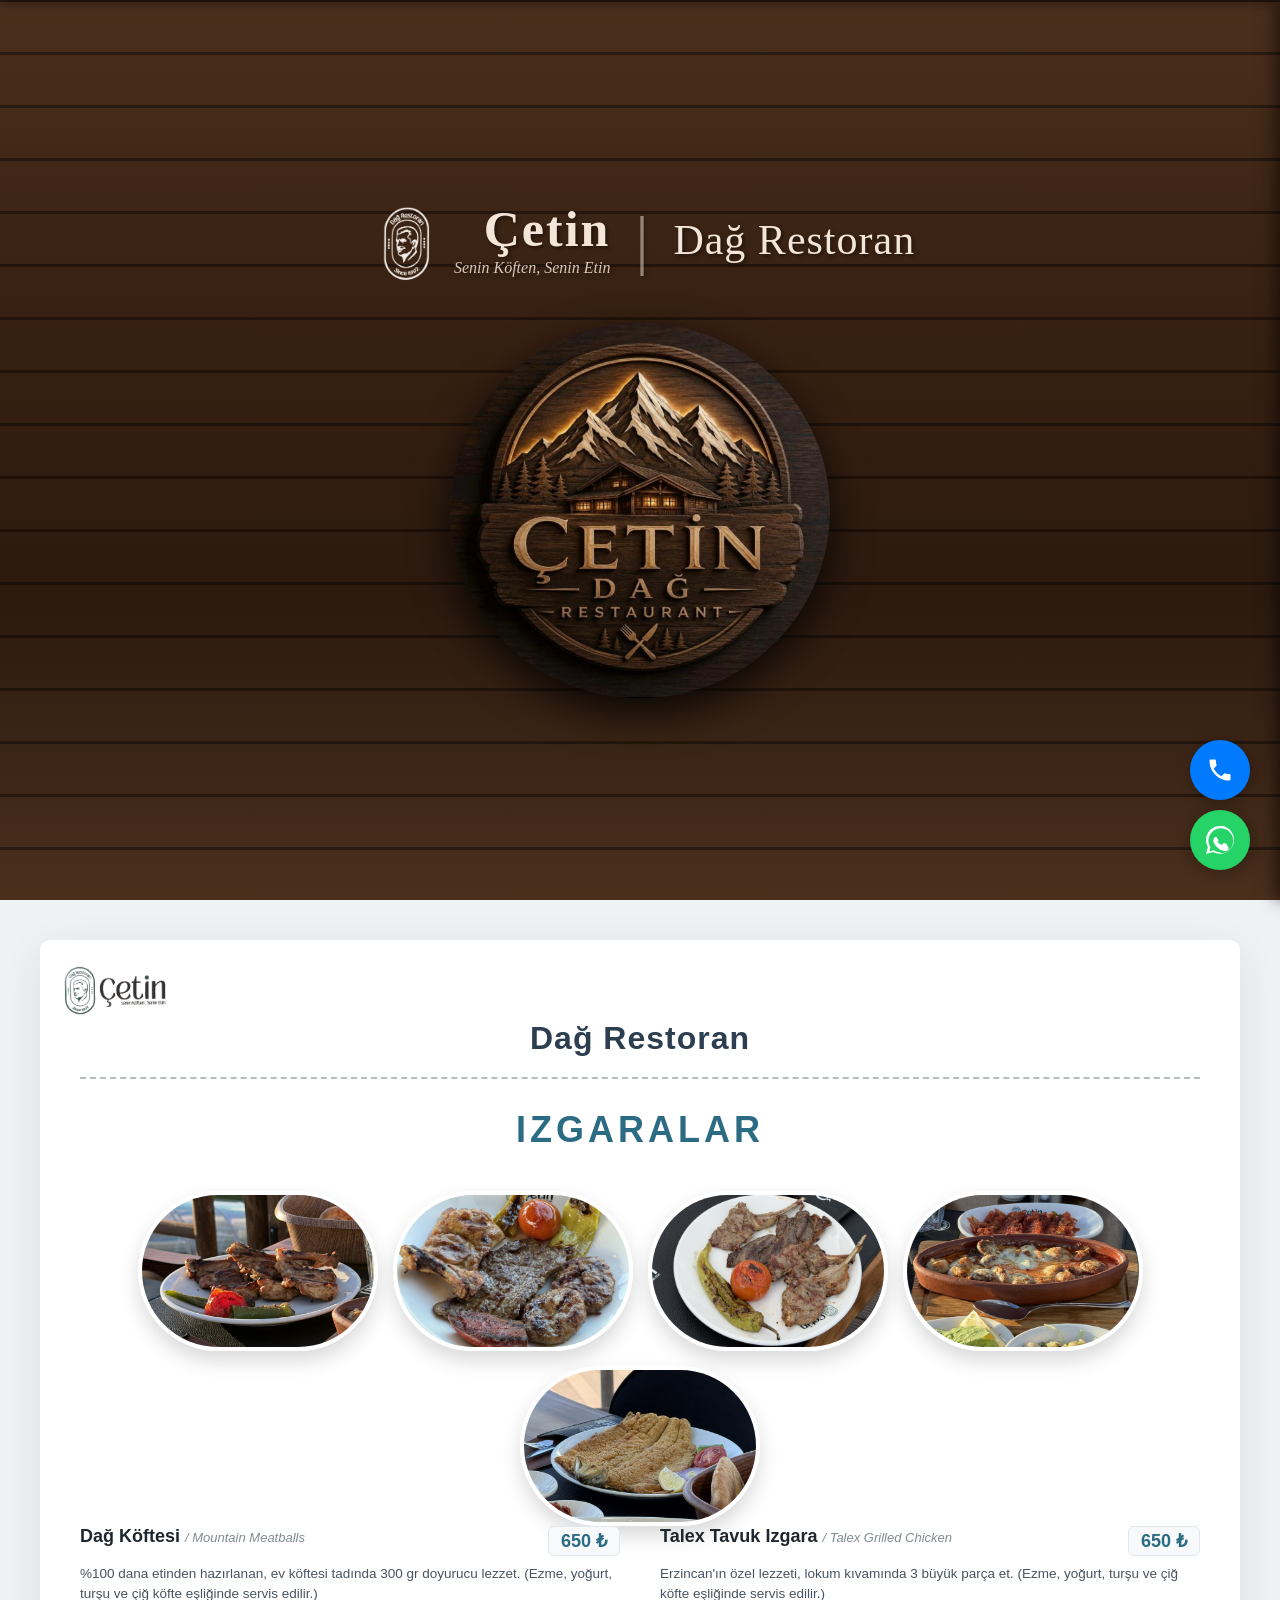
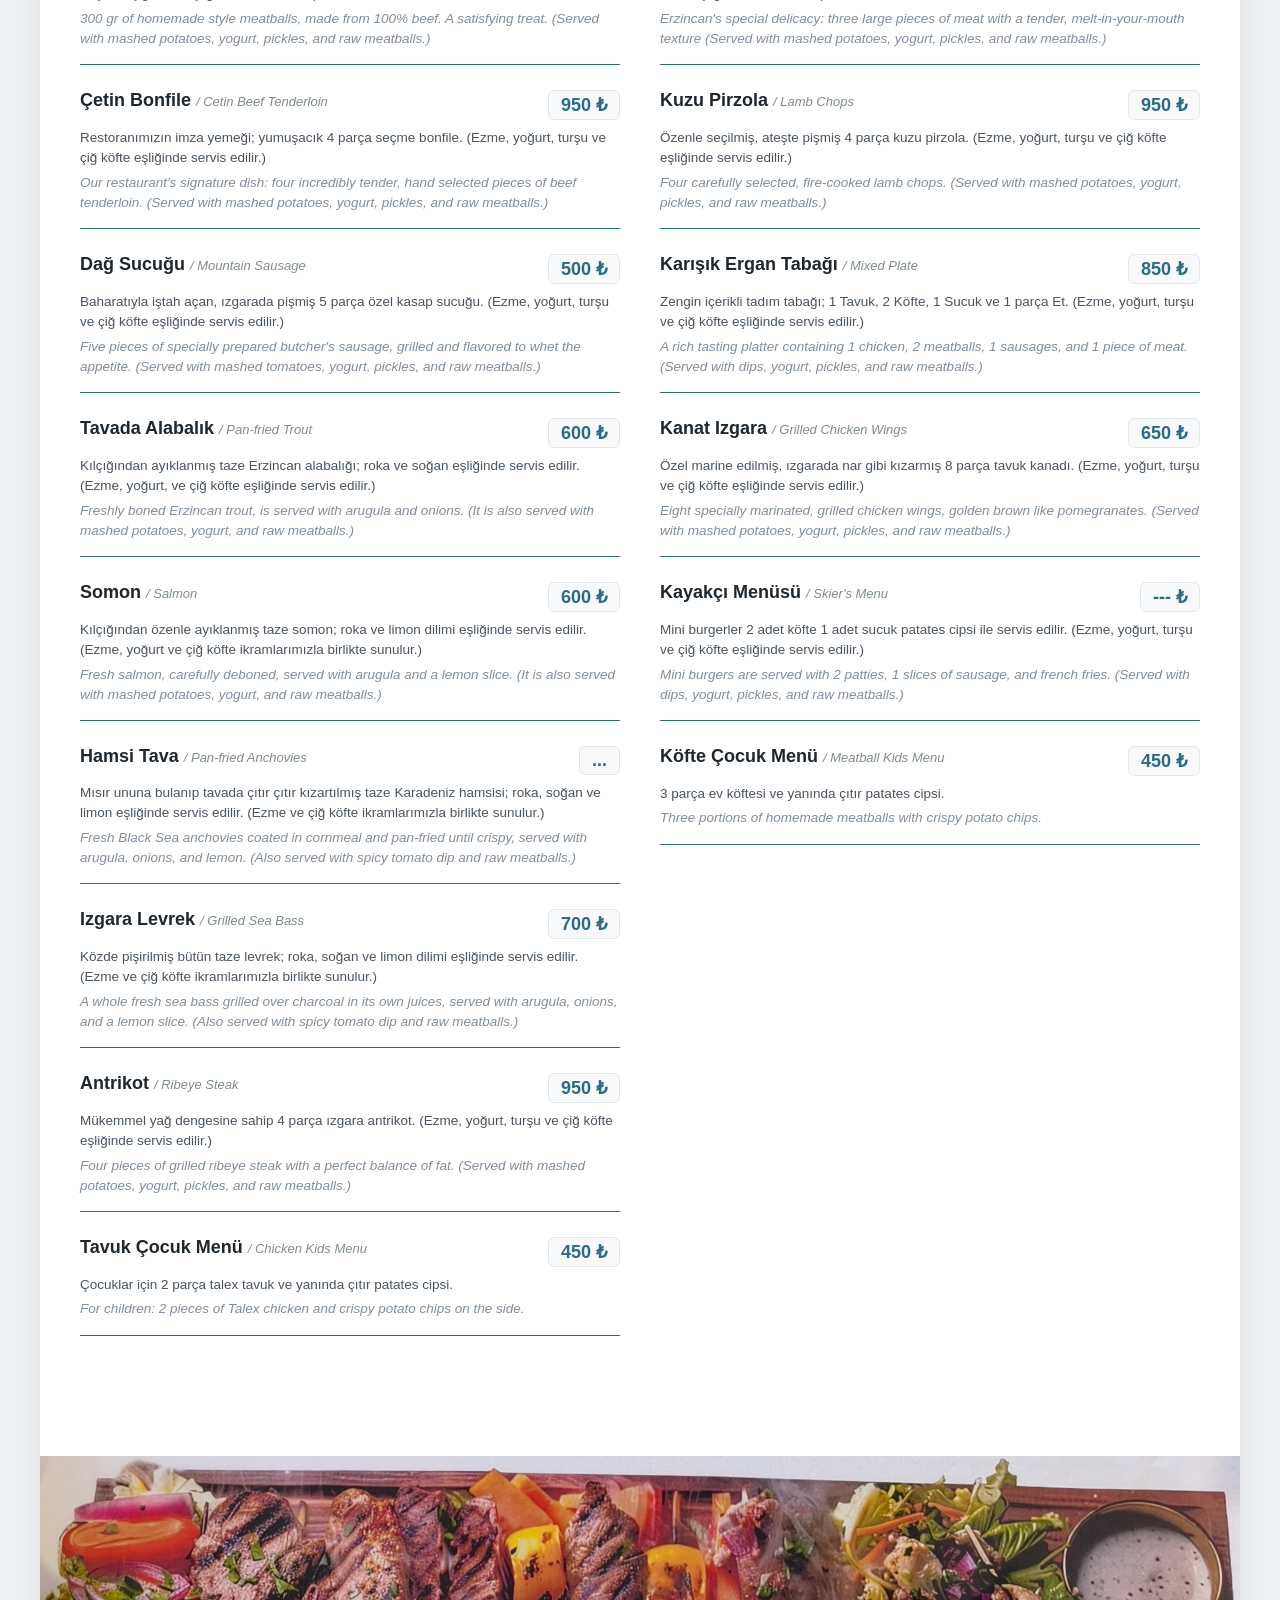
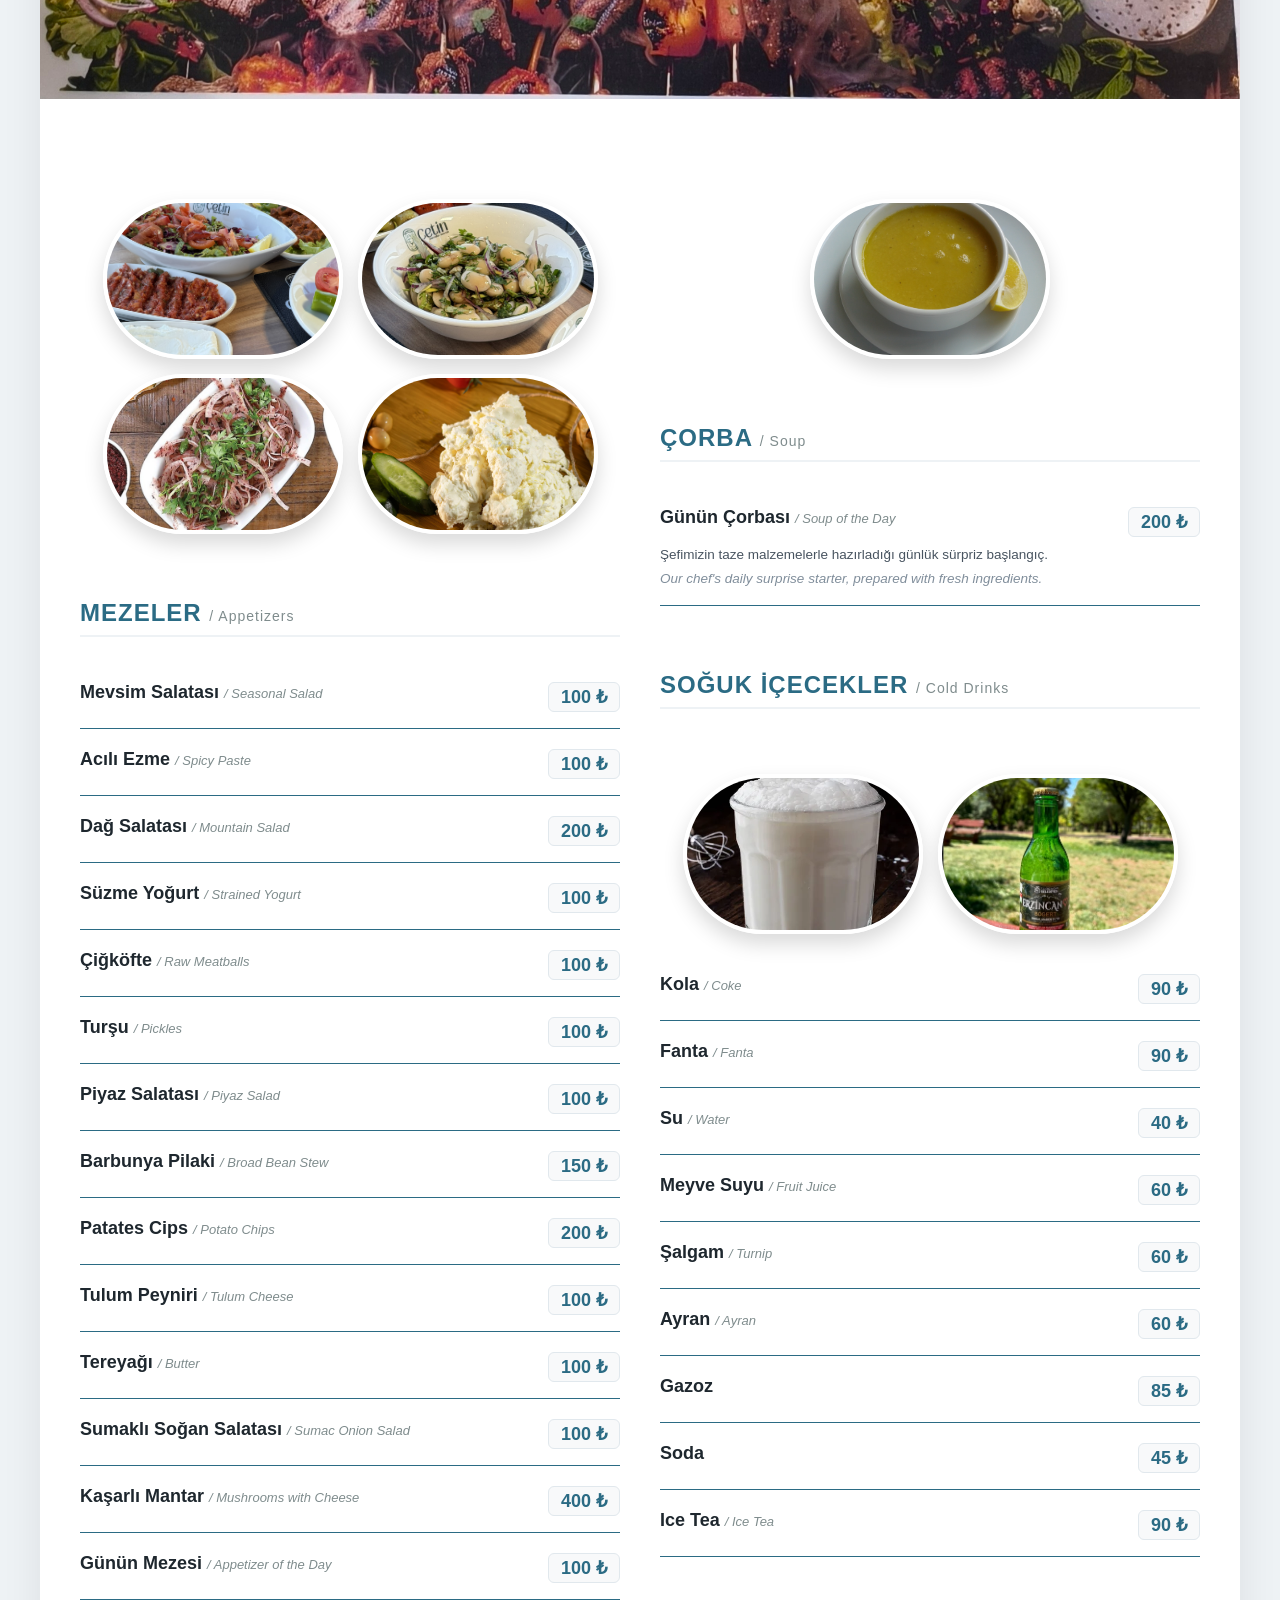
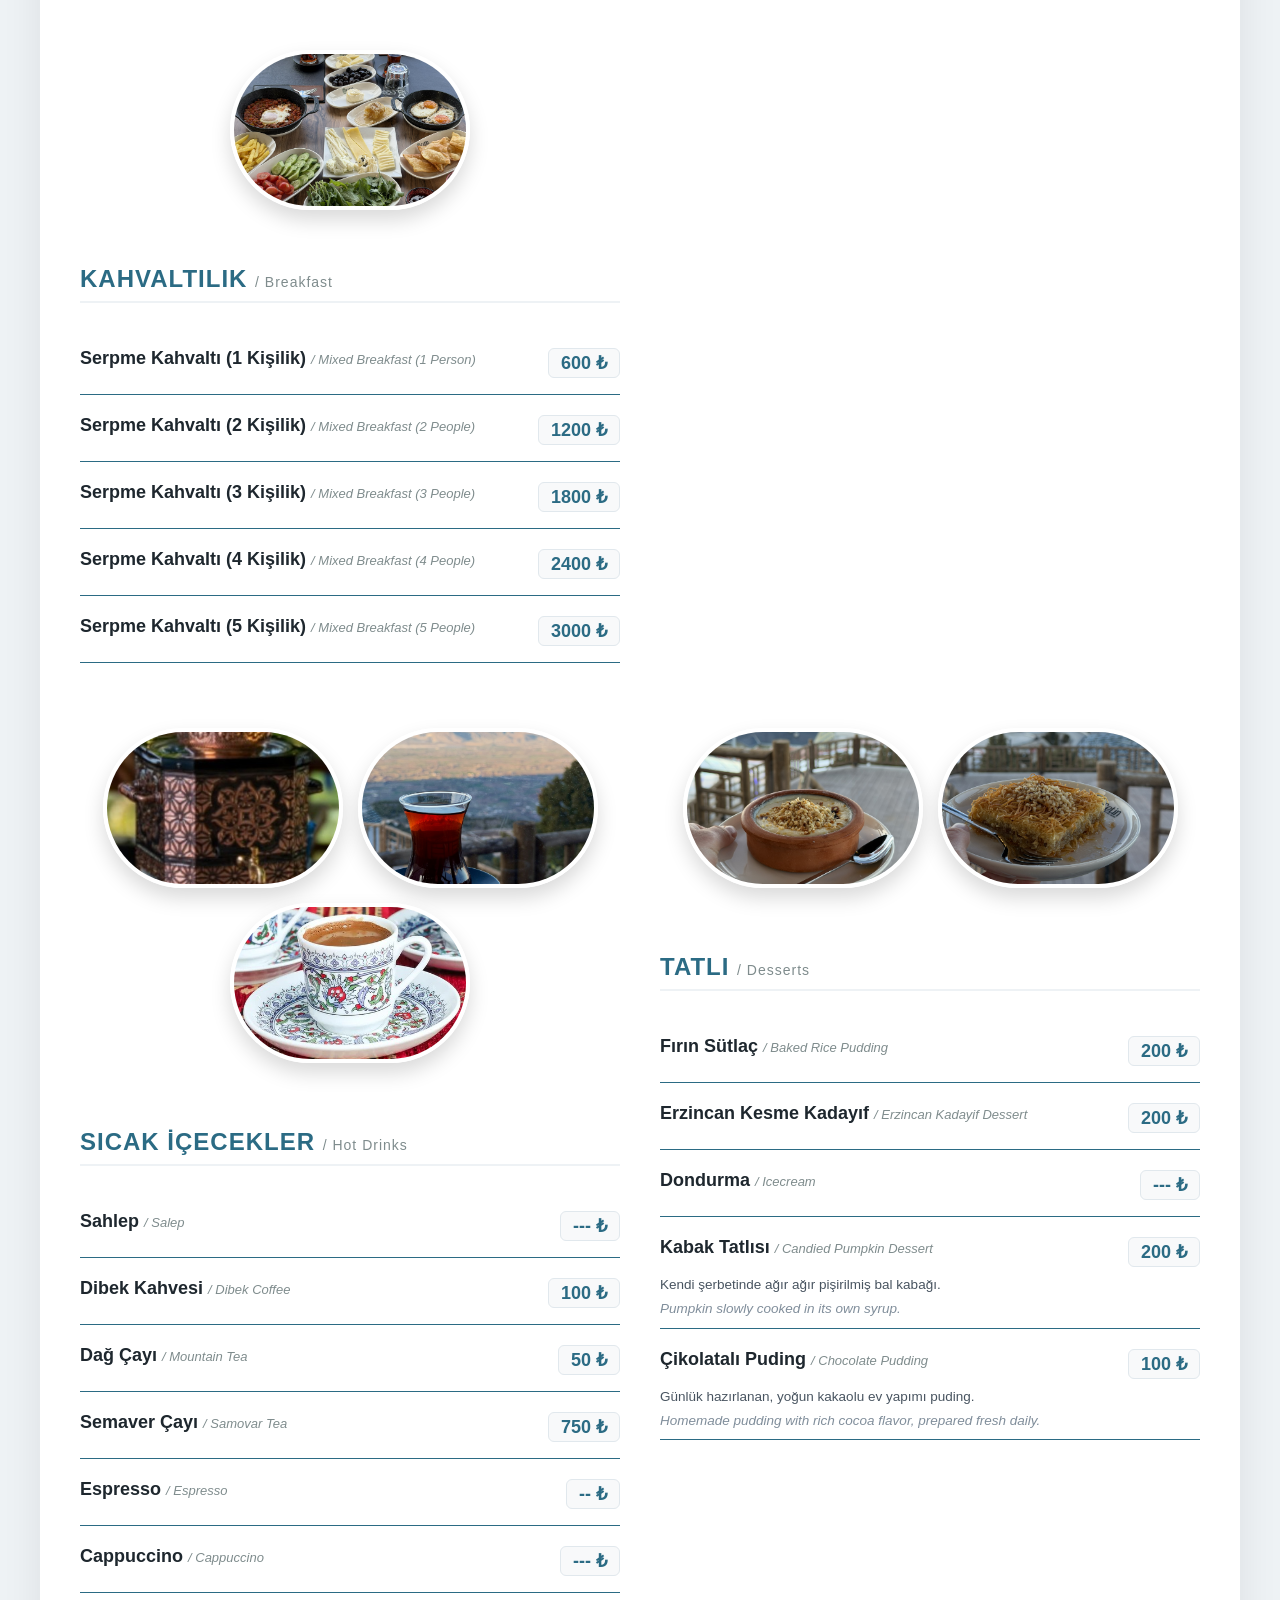
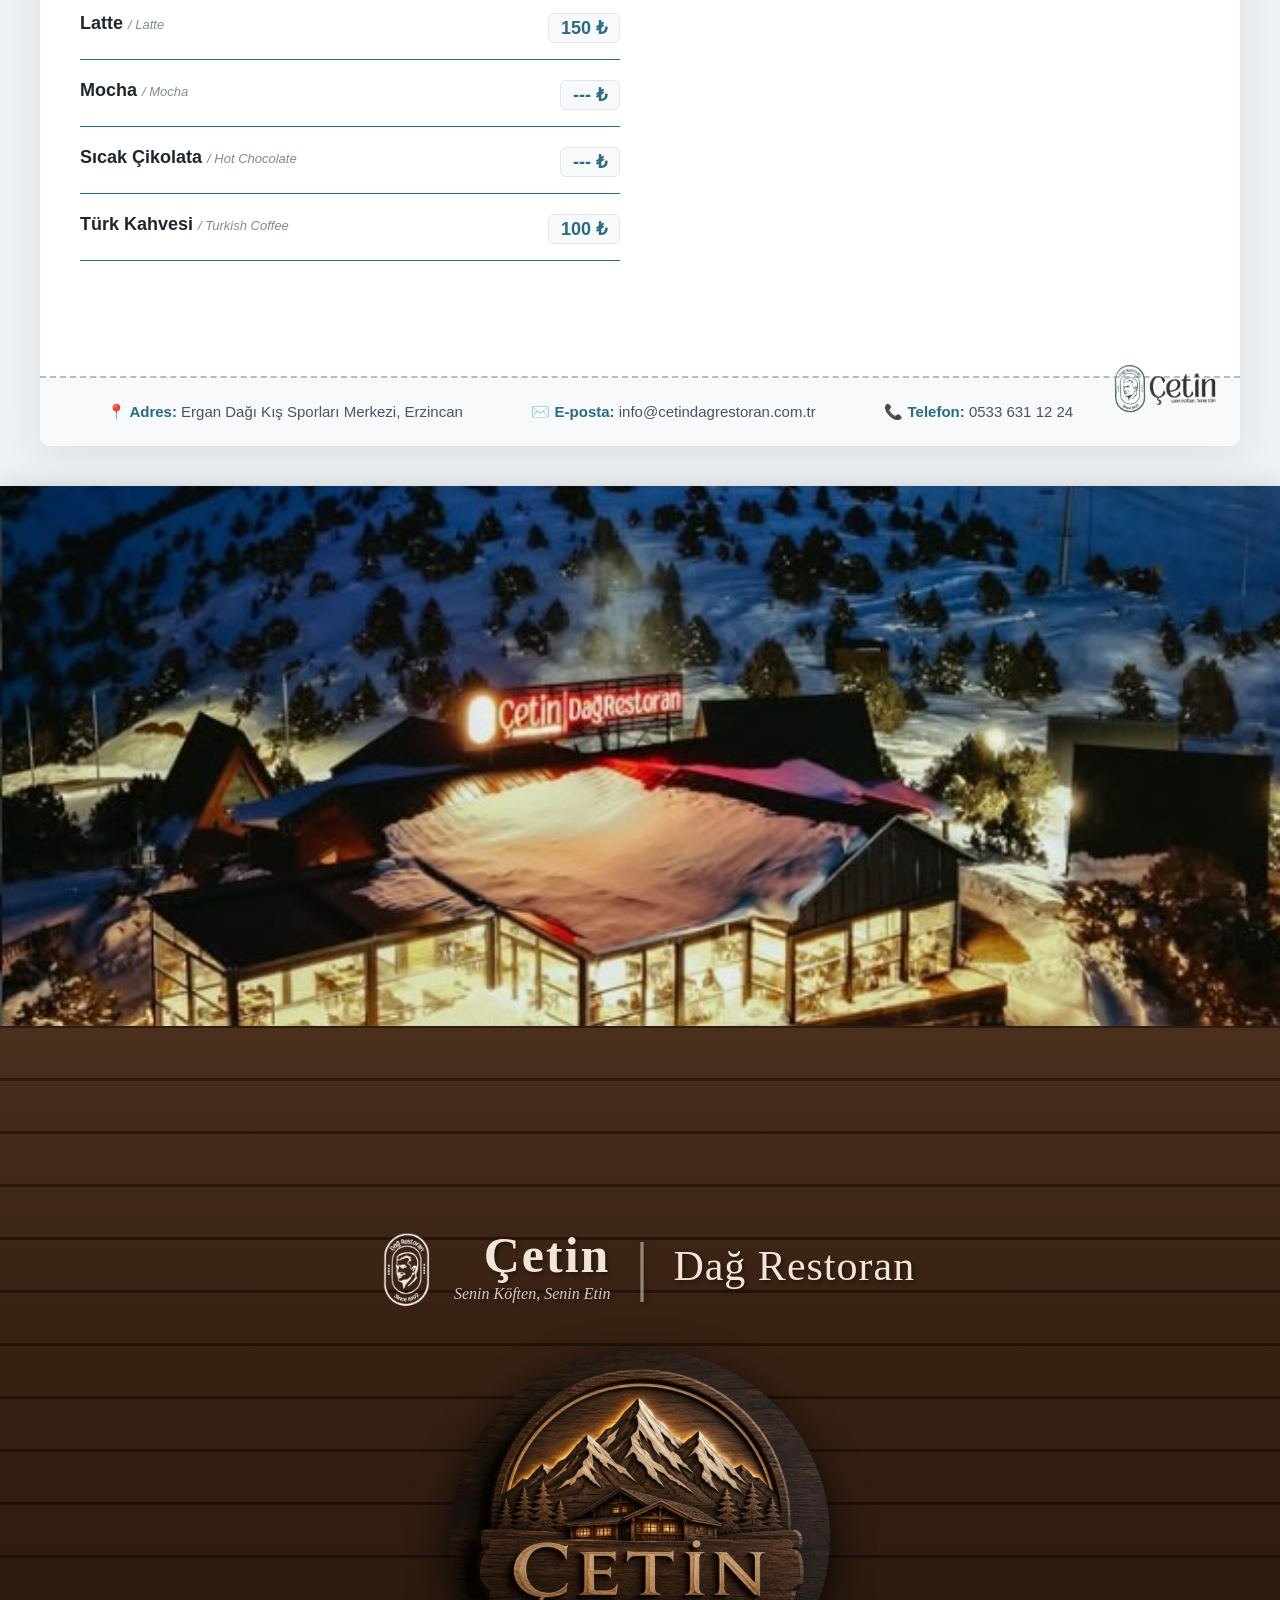
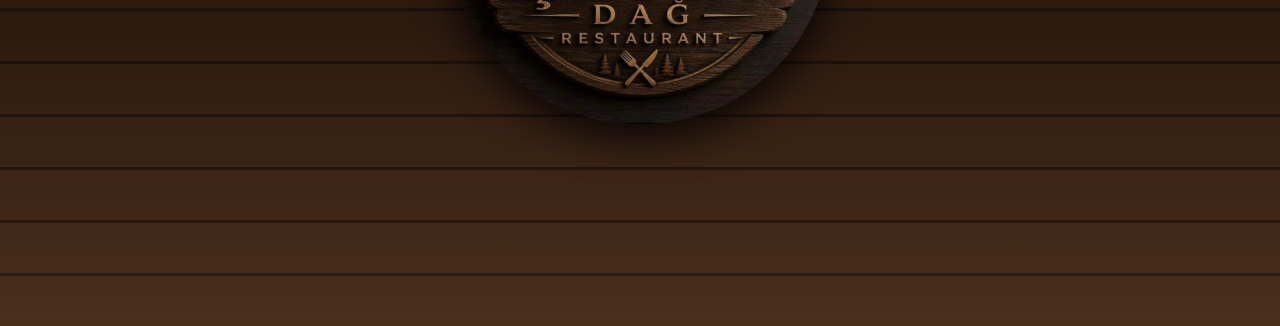
==== commit 5170261e: "Update index.html" ====
--- a/index.html
+++ b/index.html
@@ -104,12 +104,33 @@
                         </div>
                         <div class="item-desc">Kılçığından ayıklanmış taze Erzincan alabalığı; roka ve soğan eşliğinde servis edilir. (Ezme, yoğurt,  ve çiğ köfte eşliğinde servis edilir.)</div>
                         <div class="item-desc english">Freshly boned Erzincan trout, is served with arugula and onions. (It is also served with mashed potatoes, yogurt, and raw meatballs.)</div>
+                           </div>
+
+                    <div class="menu-item">
                         <div class="menu-item-header">
                             <div class="item-title">Somon <span class="en-title">/ Salmon</span></div>
                             <div class="item-price" id="price-somon">...</div>
                         </div>
                         <div class="item-desc">Kılçığından özenle ayıklanmış taze somon; roka ve limon dilimi eşliğinde servis edilir. (Ezme, yoğurt ve çiğ köfte ikramlarımızla birlikte sunulur.)</div>
                         <div class="item-desc english">Fresh salmon, carefully deboned, served with arugula and a lemon slice. (It is also served with mashed potatoes, yogurt, and raw meatballs.)</div>
+                    </div>
+
+                    <div class="menu-item">
+                        <div class="menu-item-header">
+                            <div class="item-title">Hamsi Tava <span class="en-title">/ Pan-fried Anchovies</span></div>
+                            <div class="item-price" id="price-hamsi-tava">...</div>
+                        </div>
+                        <div class="item-desc">Mısır ununa bulanıp tavada çıtır çıtır kızartılmış taze Karadeniz hamsisi; roka, soğan ve limon eşliğinde servis edilir. (Ezme ve çiğ köfte ikramlarımızla birlikte sunulur.)</div>
+                        <div class="item-desc english">Fresh Black Sea anchovies coated in cornmeal and pan-fried until crispy, served with arugula, onions, and lemon. (Also served with spicy tomato dip and raw meatballs.)</div>
+                    </div>
+
+                    <div class="menu-item">
+                        <div class="menu-item-header">
+                            <div class="item-title">Izgara Levrek <span class="en-title">/ Grilled Sea Bass</span></div>
+                            <div class="item-price" id="price-levrek-izgara">...</div>
+                        </div>
+                        <div class="item-desc">Közde pişirilmiş bütün taze levrek; roka, soğan ve limon dilimi eşliğinde servis edilir. (Ezme ve çiğ köfte ikramlarımızla birlikte sunulur.)</div>
+                        <div class="item-desc english">A whole fresh sea bass grilled over charcoal in its own juices, served with arugula, onions, and a lemon slice. (Also served with spicy tomato dip and raw meatballs.)</div>
                     </div>
 
                     <div class="menu-item">
@@ -510,6 +531,25 @@
                             <div class="item-price" id="price-dondurma">...</div> 
                         </div> 
                     </div>
+
+                    <div class="menu-item compact">
+                        <div class="menu-item-header">
+                            <div class="item-title">Kabak Tatlısı <span class="en-title">/ Candied Pumpkin Dessert</span></div>
+                            <div class="item-price" id="price-kabak-tatlisi">...</div>
+                        </div>
+                        <div class="item-desc">Kendi şerbetinde ağır ağır pişirilmiş bal kabağı.</div>
+                        <div class="item-desc english">Pumpkin slowly cooked in its own syrup.</div>
+                    </div>
+
+                    <div class="menu-item compact">
+                        <div class="menu-item-header">
+                            <div class="item-title">Çikolatalı Puding <span class="en-title">/ Chocolate Pudding</span></div>
+                            <div class="item-price" id="price-puding">...</div>
+                        </div>
+                        <div class="item-desc">Günlük hazırlanan, yoğun kakaolu ev yapımı puding.</div>
+                        <div class="item-desc english">Homemade pudding with rich cocoa flavor, prepared fresh daily.</div>
+                    </div>
+                    
                     </div>
             </div>
         </div>
